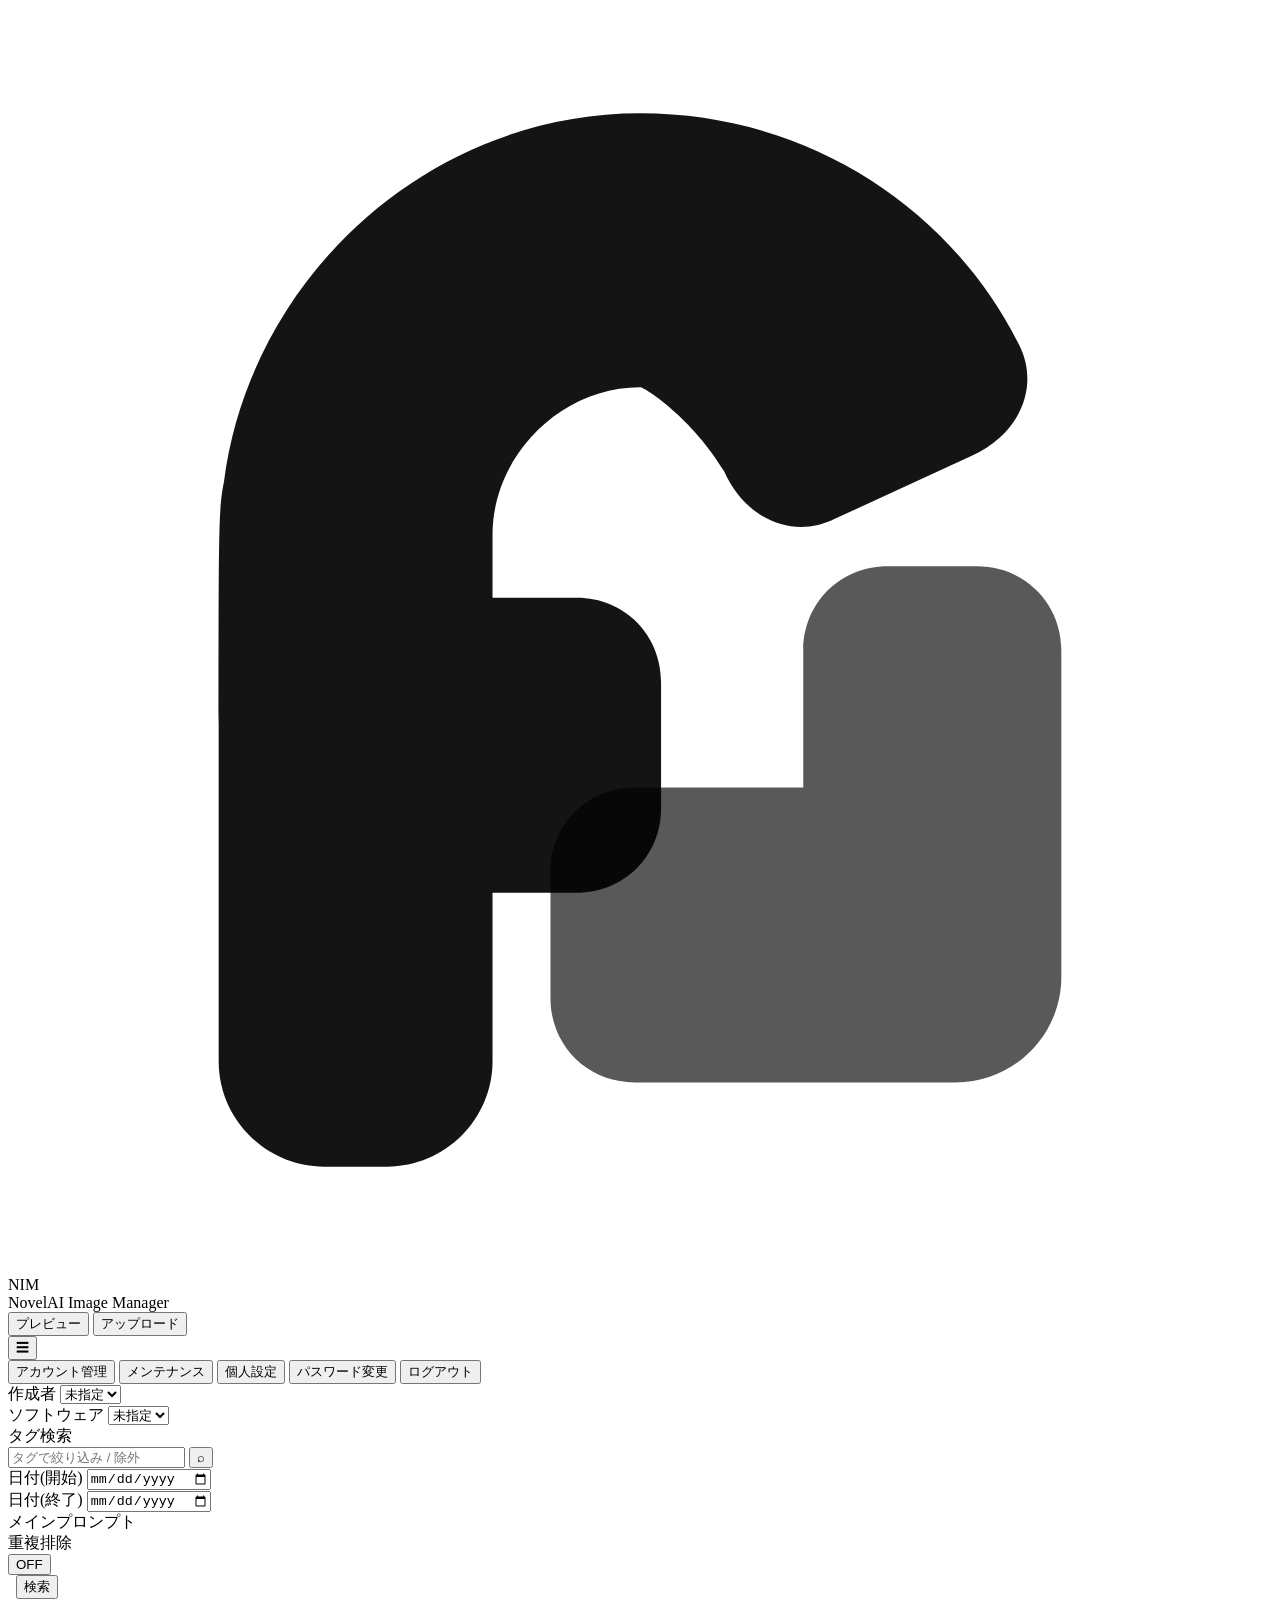
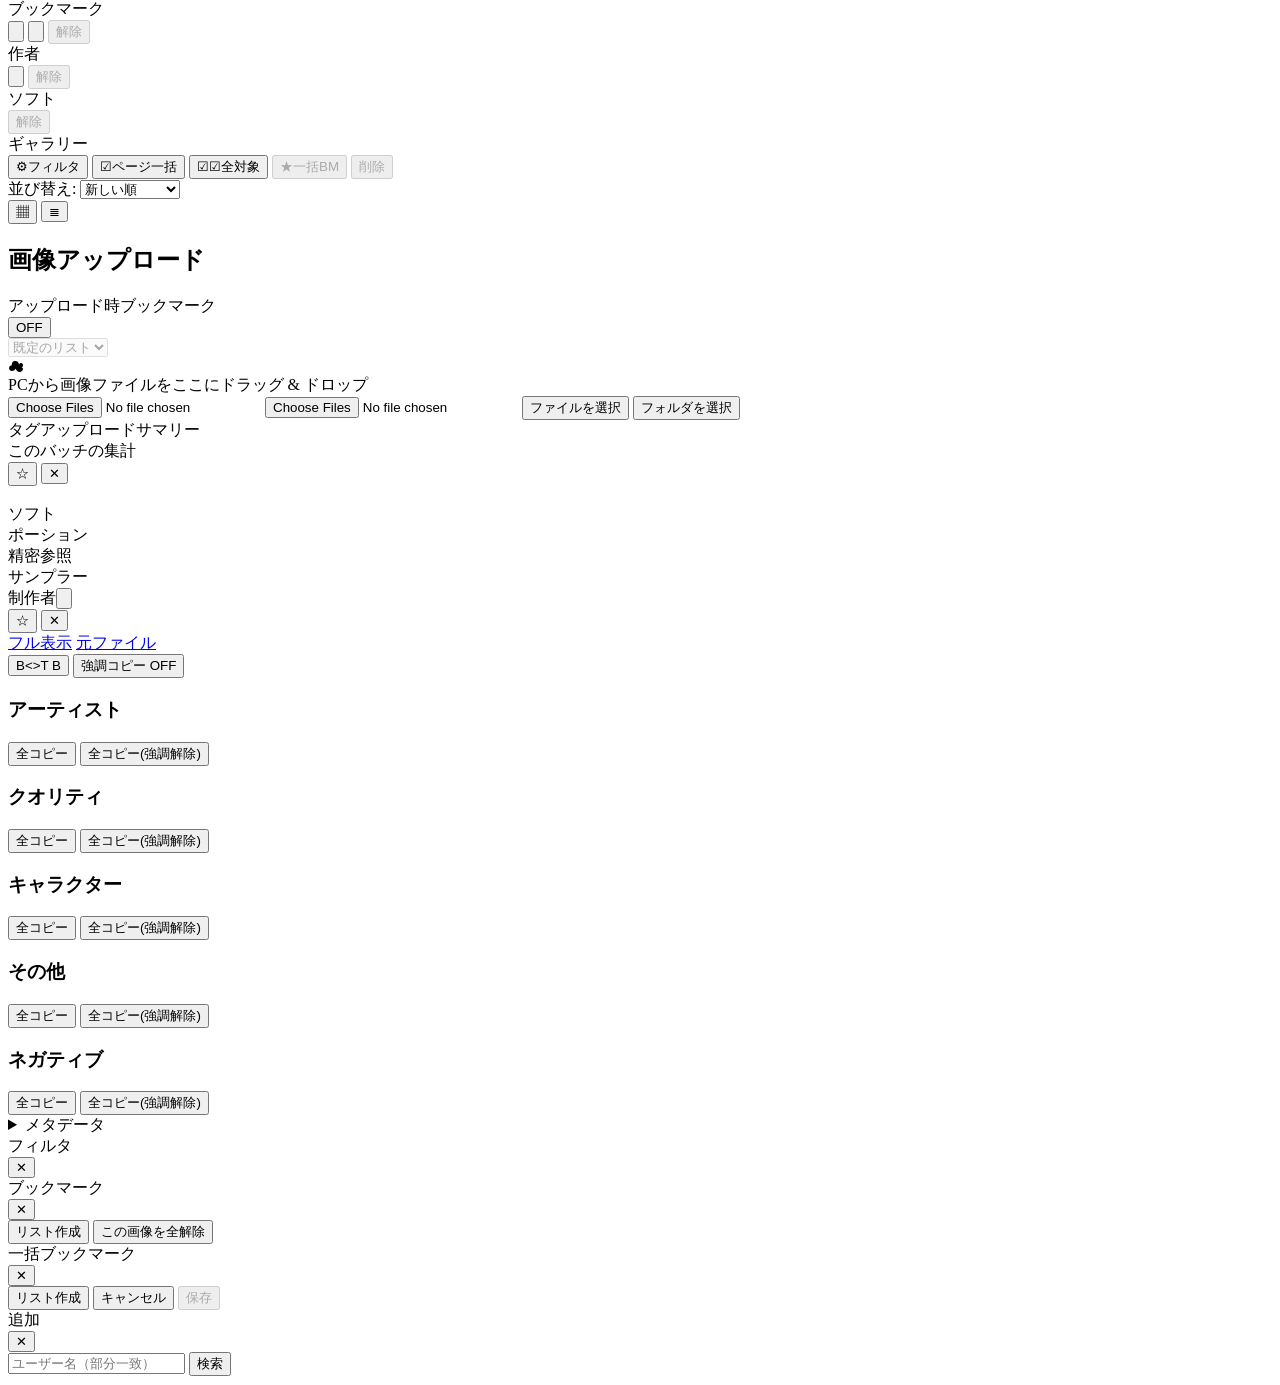
==== server/web/index.html @ e78db03d "タグの表示不具合修正" ====
<!doctype html>
<html lang="ja">
<head>
  <meta charset="utf-8" />
  <meta name="viewport" content="width=device-width,initial-scale=1" />
  <title>NIM</title>
  <link rel="stylesheet" href="/styles.css?v=63" />
</head>
<body>
  <div class="bg" aria-hidden="true"></div>
  <div class="grain" aria-hidden="true"></div>

  <div id="app" class="app">
    <header class="topbar">
      <div class="topbarInner">
        <div class="brand">
          <svg class="logo" viewBox="0 0 24 24" aria-hidden="true">
            <path d="M12 2c3.2 0 5.9 1.8 7.2 4.4.4.8 0 1.7-.9 2.1l-2.6 1.2c-.8.4-1.7 0-2.1-.9C13 7.8 12.1 7.2 12 7.2c-1.5 0-2.8 1.3-2.8 2.8v1.2h1.6c.9 0 1.6.7 1.6 1.6v2.4c0 .9-.7 1.6-1.6 1.6H9.2V20c0 1.1-.9 2-2 2H6c-1.1 0-2-.9-2-2v-6.4c0-3.8 0-4.1.1-4.6C4.6 5.1 8 2 12 2Z" fill="currentColor" opacity=".92"/>
            <path d="M20 12.2v6.2c0 1.1-.9 2-2 2h-6.1c-.9 0-1.6-.7-1.6-1.6v-2.4c0-.9.7-1.6 1.6-1.6h3.2v-2.6c0-.9.7-1.6 1.6-1.6h1.7c.9 0 1.6.7 1.6 1.6Z" fill="currentColor" opacity=".65"/>
          </svg>
          <div class="brandText">
            <div class="brandTitle">NIM</div>
            <div class="brandSub">NovelAI Image Manager</div>
          </div>
        </div>

        <nav class="menu" aria-label="main">
          <button id="navPreview" class="tab active"><span>プレビュー</span><i class="tabGlow"></i></button>
          <button id="navUpload" class="tab"><span>アップロード</span><i class="tabGlow"></i></button>
        </nav>

        <div class="right">
          <div class="userBox">
            <span id="meLabel" class="me"></span>
          </div>

          <button id="hamburger" class="iconBtn" title="メニュー" aria-label="メニュー">
            <span class="icon">☰</span>
          </button>

          <div id="userMenu" class="menuPopup hidden" role="menu" aria-label="ユーザーメニュー">
            <button id="menuAdmin" class="menuItem hidden" role="menuitem">アカウント管理</button>
            <button id="menuMaintenance" class="menuItem hidden" role="menuitem">メンテナンス</button>
            <button id="menuSettings" class="menuItem" role="menuitem">個人設定</button>
            <button id="menuPwLink" class="menuItem" role="menuitem">パスワード変更</button>
            <button id="menuLogout" class="menuItem" role="menuitem">ログアウト</button>
          </div>
        </div>
      </div>
    </header>

    <main class="main shell">

      <section id="viewPreview" class="panel">
        <div class="card toolCard">
          <div class="toolbar">
            <div class="toolItem">
              <label>作成者</label>
              <select id="filterCreator"><option value="">未指定</option></select>
            </div>

            <div class="toolItem">
              <label>ソフトウェア</label>
              <select id="filterSoftware"><option value="">未指定</option></select>
            </div>

            <div class="toolItem toolGrow">
              <label>タグ検索</label>
              <div class="searchInput">
	              		<div id="tagChips" class="chips inline" aria-label="タグ条件"></div>
	              		<input id="tagInput" placeholder="タグで絞り込み / 除外" />
                <button id="tagSearchBtn" class="iconBtn inInput" aria-label="タグ検索"><span class="icon">⌕</span></button>
                <div id="tagSuggest" class="suggest hidden"></div>
              </div>
            </div>

            <div class="toolItem">
              <label>日付(開始)</label>
              <input id="dateFrom" type="date" />
            </div>
            <div class="toolItem">
              <label>日付(終了)</label>
              <input id="dateTo" type="date" />
            </div>

            <div class="toolItem toolRight">
              <label>メインプロンプト<br/>重複排除</label>
              <div class="toggleRow">
                <button id="dedupToggle" class="toggle off">OFF</button>
              </div>
            </div>

            <div class="toolItem">
              <label>&nbsp;</label>
              <button id="searchBtn" class="primaryBtn">検索</button>
            </div>
          </div>
        </div>

        <div class="previewLayout">
          <aside class="card sidebar" aria-label="filters">
            <div class="sideSection sideSectionDate">
              <div id="calendar" class="calendarInline"></div>
            </div>

            <div class="sideSection sideSectionBookmark">
              <div class="sideHead">
                <div class="sideHeadTitle">ブックマーク</div>
                <div class="sideHeadActions">
                  <button id="bookmarkCreatorAddBtn" class="sideAddBtn" type="button" title="ブックマーク作者を登録" aria-label="ブックマーク作者を追加">
                    <svg class="sideActionIcon" viewBox="0 0 24 24" aria-hidden="true">
                      <path d="M9.2 11.4a3.7 3.7 0 1 0 0-7.4 3.7 3.7 0 0 0 0 7.4Z" fill="none" stroke="currentColor" stroke-width="1.8" stroke-linecap="round" stroke-linejoin="round"/>
                      <path d="M3.8 18.7c.7-2.8 3-4.6 5.4-4.6s4.7 1.8 5.4 4.6" fill="none" stroke="currentColor" stroke-width="1.8" stroke-linecap="round" stroke-linejoin="round"/>
                      <path d="M18.2 8.4v6.4M15 11.6h6.4" fill="none" stroke="currentColor" stroke-width="1.8" stroke-linecap="round"/>
                    </svg>
                  </button>
                  <button id="bookmarkListAddBtn" class="sideAddBtn" type="button" title="ブックマークリストを作成" aria-label="ブックマークリストを作成">
                    <svg class="sideActionIcon" viewBox="0 0 24 24" aria-hidden="true">
                      <path d="M5.2 5.2h9.1c1.2 0 2.1.9 2.1 2.1v9.5H7.3a2.1 2.1 0 0 0-2.1 2.1V6.3c0-.6.5-1.1 1.1-1.1Z" fill="none" stroke="currentColor" stroke-width="1.8" stroke-linejoin="round"/>
                      <path d="M7.4 16.8h10.1v2c0 .6-.5 1.1-1.1 1.1H7.3a2.1 2.1 0 0 1 0-4.2" fill="none" stroke="currentColor" stroke-width="1.8" stroke-linejoin="round"/>
                      <path d="M18.4 7.1v5.6M15.6 9.9h5.6" fill="none" stroke="currentColor" stroke-width="1.8" stroke-linecap="round"/>
                    </svg>
                  </button>
                  <button id="bookmarkClearBtn" class="sideClearBtn" type="button" disabled title="ブックマーク絞り込みを解除">解除</button>
                </div>
              </div>
              <div id="bookmarkList" class="sideList"></div>
            </div>

            <div class="sideSection sideSectionCreator">
              <div class="sideHead">
                <div class="sideHeadTitle">作者</div>
                <div class="sideHeadActions">
                  <button id="creatorAddBtn" class="sideAddBtn" type="button" title="作者を登録" aria-label="作者を追加">
                    <svg class="sideActionIcon" viewBox="0 0 24 24" aria-hidden="true">
                      <path d="M9.2 11.4a3.7 3.7 0 1 0 0-7.4 3.7 3.7 0 0 0 0 7.4Z" fill="none" stroke="currentColor" stroke-width="1.8" stroke-linecap="round" stroke-linejoin="round"/>
                      <path d="M3.8 18.7c.7-2.8 3-4.6 5.4-4.6s4.7 1.8 5.4 4.6" fill="none" stroke="currentColor" stroke-width="1.8" stroke-linecap="round" stroke-linejoin="round"/>
                      <path d="M18.2 8.4v6.4M15 11.6h6.4" fill="none" stroke="currentColor" stroke-width="1.8" stroke-linecap="round"/>
                    </svg>
                  </button>
                  <button id="creatorClearBtn" class="sideClearBtn" type="button" disabled title="作者絞り込みを解除">解除</button>
                </div>
              </div>
              <div id="creatorList" class="sideList"></div>
            </div>

            <div class="sideSection sideSectionSoftware">
              <div class="sideHead">
                <div class="sideHeadTitle">ソフト</div>
                <button id="softwareClearBtn" class="sideClearBtn" type="button" disabled title="ソフト絞り込みを解除">解除</button>
              </div>
              <div id="softwareList" class="sideList"></div>
            </div>
          </aside>

          <div class="galleryArea">
            <div class="galleryHeader">
              <div class="galleryTitle">
                <div id="galleryTitle">ギャラリー</div>
                <div id="galleryHint" class="small"></div>
              </div>
              <div class="galleryActions">
	                <button id="mobileFilterBtn" class="iconBtn mobileOnly" aria-label="フィルタ" title="フィルタ"><span class="icon">⚙</span><span class="label">フィルタ</span></button>
                <button id="pageSelectBtn" class="iconBtn desktopOnly" aria-label="ページ一括☑" title="ページ一括☑"><span class="icon">☑</span><span class="label">ページ一括</span></button>
                <button id="allSelectBtn" class="iconBtn" aria-label="全対象☑" title="全対象☑"><span class="icon">☑☑</span><span class="label">全対象</span></button>
                <button id="bulkBookmarkBtn" class="iconBtn" aria-label="一括ブックマーク" title="一括ブックマーク" disabled><span class="icon">★</span><span class="label">一括BM</span></button>
                <button id="bulkDeleteBtn" class="dangerBtn" disabled>削除</button>
                <div id="bulkStatus" class="small bulkStatus"></div>
                <div class="sortRow">
                  <span class="small">並び替え:</span>
                  <select id="sortBy" class="miniSelect">
                    <option value="newest">新しい順</option>
                    <option value="oldest">古い順</option>
                    <option value="favorite">ブックマーク</option>
                  </select>
                </div>
<div class="viewBtns">
                  <button class="iconBtn active" id="viewGrid" aria-label="グリッド"><span class="icon">▦</span></button>
                  <button class="iconBtn" id="viewList" aria-label="リスト"><span class="icon">≣</span></button>
                </div>
              </div>
            </div>

            <div class="gridWrap">
              <div id="grid" class="grid"></div>
              <div id="scrollSentinel" class="scrollSentinel"></div>
              <div id="pager" class="pager"></div>
            </div>
          </div>
        </div>
      </section>

      <section id="viewUpload" class="panel hidden">
        <div class="card">
          <div class="uploadPanelHead">
            <div class="uploadPanelTitle">
              <h2>画像アップロード</h2>
            </div>
            <div class="uploadHeaderTools">
              <div class="uploadBookmarkInline" aria-label="アップロード時ブックマーク設定">
                <div class="uploadBookmarkInlineRow">
                  <div class="uploadBookmarkInlineHead">アップロード時ブックマーク</div>
                  <button id="uploadBookmarkToggle" class="toggle off uploadBookmarkInlineToggle" type="button" title="アップロード完了時にブックマークへ追加">OFF</button>
                </div>
                <div class="uploadBookmarkInlineBody">
                  <select id="uploadBookmarkList" class="miniSelect uploadBookmarkInlineSelect hidden" aria-label="アップロード時ブックマークの登録先" disabled>
                    <option value="">既定のリスト</option>
                  </select>
                </div>
              </div>
            </div>
          </div>

          <div class="uploadLayout">
            <div class="uploadMain">
              <div id="dropZone" class="dropZone">
                <div class="dzIcon">☁</div>
                <div class="dzText">PCから画像ファイルをここにドラッグ &amp; ドロップ</div>
                <div class="row" style="justify-content:center">
                  <input id="fileInput" class="fileInput" type="file" accept="image/png,image/webp,image/jpeg,image/avif,.zip,application/zip" multiple />
                  <input id="folderInput" class="fileInput" type="file" accept="image/png,image/webp,image/jpeg,image/avif" webkitdirectory directory multiple />
                  <button id="startUploadBtn" class="primaryBtn">ファイルを選択</button>
                  <button id="startFolderBtn" class="ghostBtn">フォルダを選択</button>
                </div>
              </div>

              <div class="uploadFoot">
                <div class="uploadProgressRow">
                  <div id="uploadProgressText" class="progress"></div>
                  <div class="progressBar"><div id="uploadProgressBar" class="progressFill"></div></div>
                </div>
                <div id="uploadZipJob" class="uploadZipJob hidden"></div>
              </div>
              <div class="uploadListWrap">
                <div id="uploadList" class="uploadList"></div>
              </div>
            </div>

            <aside class="uploadSide">
              <div class="sideHead uploadSummaryHead">
                <div class="sideHeadTitle">タグアップロードサマリー</div>
                <div class="small">このバッチの集計</div>
              </div>
              <div id="uploadSummary" class="uploadSummary"></div>
            </aside>
          </div>
        </div>
      </section>

    </main>

    <div id="overlay" class="overlay" aria-hidden="true">
      <div class="overlayBg" id="overlayBg"></div>
      <div id="overlayFixedBtns" class="overlayFixedBtns hidden" aria-hidden="true">
        <button id="favDetailBtnFixed" class="iconBtn" aria-label="ブックマーク" title="ブックマーク"><span class="icon">☆</span></button>
        <button id="closeOverlayFixed" class="iconBtn" aria-label="閉じる"><span class="icon">✕</span></button>
      </div>
      <div class="overlayPanel">
        <div class="overlayImage" id="overlayImageBox">
          <div id="overlayThumb" class="overlayThumb" aria-hidden="true"></div>
          <img id="overlayImg" />
          <div id="overlayImgLoading" class="overlayImgLoading hidden" aria-hidden="true">
            <div class="overlaySpinner"></div>
            <div class="overlayShimmer"></div>
          </div>
          <div id="imgOverlayInfo" class="imgOverlayInfo hidden">
            <div id="ioTitle" class="ioTitle"></div>
            <div id="ioSub" class="ioSub"></div>
            <div id="ioMeta" class="ioMeta"></div>
          </div>
        </div>

        <aside class="slide" id="slide">
          <div class="slideHead">
            <div class="slideHeadMain">
              <div id="dTitle" class="dTitle"></div>
              <div id="dSub" class="dSub"></div>
              <div id="dMeta" class="dMeta"></div>
              <div class="dMiniLines">
                <div class="dMiniLine"><span class="k">ソフト</span><span id="dSoft" class="v"></span></div>
                <div class="dMiniLine"><span class="k">ポーション</span><span id="dPotionUsage" class="v"></span></div>
                <div class="dMiniLine"><span class="k">精密参照</span><span id="dPreciseReferenceUsage" class="v"></span></div>
                <div class="dMiniLine"><span class="k">サンプラー</span><span id="dSampler" class="v"></span></div>
                <div class="dMiniLine"><span class="k">制作者</span><span id="dCreator" class="v"></span><button id="addCreatorFromDetailBtn" class="miniIconBtn" type="button" title="作者一覧へ登録" aria-label="作者一覧へ登録"><svg class="icoPlus" viewBox="0 0 24 24" aria-hidden="true"><path d="M12 5v14M5 12h14" stroke="currentColor" stroke-width="2" stroke-linecap="round"/></svg></button></div>
              </div>
            </div>
            <div class="row slideHeadActions" style="gap:6px">
              <button id="favDetailBtn" class="iconBtn" aria-label="ブックマーク" title="ブックマーク"><span class="icon">☆</span></button>
              <button id="closeOverlay" class="iconBtn" aria-label="閉じる"><span class="icon">✕</span></button>
            </div>
          </div>

          <div class="actions">
            <div class="actionPrimaryRow">
              <a id="viewFull" class="pill" href="#" target="_blank" rel="noopener">フル表示</a>
              <a id="dlFile" class="pill" href="#" download>元ファイル</a>
            </div>
            <div class="actionToggleRow">
              <button id="detailTagViewToggle" class="compactTrackToggle" type="button" aria-label="表示形式切替" aria-pressed="false">
                <span class="compactTrackToggleText">
                  <span class="compactTrackToggleLabel">B&lt;&gt;T</span>
                  <span id="detailTagViewToggleValue" class="compactTrackToggleValue">B</span>
                </span>
                <span class="compactTrack" aria-hidden="true"></span>
              </button>
              <button id="detailEmphasisToggle" class="compactTrackToggle" type="button" aria-label="強調コピー切替" aria-pressed="false">
                <span class="compactTrackToggleText">
                  <span class="compactTrackToggleLabel">強調コピー</span>
                  <span id="detailEmphasisToggleValue" class="compactTrackToggleValue">OFF</span>
                </span>
                <span class="compactTrack" aria-hidden="true"></span>
              </button>
            </div>
          </div>


          <div class="section">
            <div class="secHead">
              <h3>アーティスト</h3>
              <div class="secBtns">
                <button class="mini" title="括弧/数値強調を保持したままコピーします" data-copyall="artist_keep">全コピー</button>
                <button class="mini" title="括弧/数値強調を外してコピーします" data-copyall="artist_plain">全コピー(強調解除)</button>
              </div>
            </div>
            <div id="secArtist" class="tagBox"></div>
          </div>

          <div class="section">
            <div class="secHead">
              <h3>クオリティ</h3>
              <div class="secBtns">
                <button class="mini" title="括弧/数値強調を保持したままコピーします" data-copyall="quality_keep">全コピー</button>
                <button class="mini" title="括弧/数値強調を外してコピーします" data-copyall="quality_plain">全コピー(強調解除)</button>
              </div>
            </div>
            <div id="secQuality" class="tagBox"></div>
          </div>

          <div class="section">
            <div class="secHead">
              <h3>キャラクター</h3>
              <div class="secBtns">
                <button class="mini" title="括弧/数値強調を保持したままコピーします" data-copyall="character_keep">全コピー</button>
                <button class="mini" title="括弧/数値強調を外してコピーします" data-copyall="character_plain">全コピー(強調解除)</button>
              </div>
            </div>
            <div id="secCharacter" class="tagBox"></div>
          </div>

          <div class="section">
            <div class="secHead">
              <h3>その他</h3>
              <div class="secBtns">
                <button class="mini" title="括弧/数値強調を保持したままコピーします" data-copyall="other_keep">全コピー</button>
                <button class="mini" title="括弧/数値強調を外してコピーします" data-copyall="other_plain">全コピー(強調解除)</button>
              </div>
            </div>
            <div id="secOther" class="tagBox"></div>
          </div>

          <div class="section">
            <div class="secHead">
              <h3>ネガティブ</h3>
              <div class="secBtns">
                <button class="mini" title="括弧/数値強調を保持したままコピーします" data-copyall="negative_keep">全コピー</button>
                <button class="mini" title="括弧/数値強調を外してコピーします" data-copyall="negative_plain">全コピー(強調解除)</button>
              </div>
            </div>
            <div id="secNegative" class="tagBox"></div>
          </div>

          <div id="promptSections"></div>

          <details class="meta">
            <summary>メタデータ</summary>
            <pre id="metaPre"></pre>
          </details>
        </aside>
      </div>
    </div>
  </div>

  <script type="module" src="/app.js?v=20260321_02"></script>

  <div id="filterOverlay" class="filterOverlay hidden" aria-hidden="true">
    <div id="filterOverlayBg" class="filterOverlayBg"></div>
    <div class="filterOverlayPanel" role="dialog" aria-label="フィルタ">
      <div class="filterOverlayHead">
        <div class="filterOverlayTitle">フィルタ</div>
        <button id="filterOverlayClose" class="iconBtn" aria-label="閉じる"><span class="icon">✕</span></button>
      </div>
      <div id="filterOverlayBody" class="filterOverlayBody"></div>
    </div>
  </div>


  <div id="bmOverlay" class="bmOverlay hidden" aria-hidden="true">
    <div id="bmOverlayBg" class="bmOverlayBg"></div>
    <div class="bmOverlayPanel" role="dialog" aria-label="ブックマーク">
      <div class="bmOverlayHead">
        <div class="bmOverlayTitle">ブックマーク</div>
        <button id="bmOverlayClose" class="iconBtn" aria-label="閉じる"><span class="icon">✕</span></button>
      </div>
      <div class="bmOverlayBody">
        <div class="bmOverlayHint small" id="bmOverlayHint"></div>
        <div id="bmOverlayLists" class="bmOverlayLists"></div>
        <div class="bmOverlayFoot">
          <div class="bmOverlayBtns">
            <button id="bmCreateListBtn" class="ghostBtn">リスト作成</button>
            <button id="bmClearThisBtn" class="dangerBtn">この画像を全解除</button>
          </div>
          <div id="bmOverlayStatus" class="small"></div>
        </div>
      </div>
    </div>
  </div>

  <div id="bulkBmOverlay" class="bmOverlay hidden" aria-hidden="true">
    <div id="bulkBmOverlayBg" class="bmOverlayBg"></div>
    <div class="bmOverlayPanel" role="dialog" aria-label="一括ブックマーク">
      <div class="bmOverlayHead">
        <div class="bmOverlayTitle">一括ブックマーク</div>
        <button id="bulkBmOverlayClose" class="iconBtn" aria-label="閉じる"><span class="icon">✕</span></button>
      </div>
      <div class="bmOverlayBody">
        <div class="bmOverlayHint small" id="bulkBmOverlayHint"></div>
        <div id="bulkBmOverlayLists" class="bmOverlayLists"></div>
        <div class="bmOverlayFoot">
          <div class="bmOverlayBtns">
            <button id="bulkBmCreateListBtn" class="ghostBtn">リスト作成</button>
            <button id="bulkBmCancelBtn" class="ghostBtn">キャンセル</button>
            <button id="bulkBmSaveBtn" class="primaryBtn" disabled>保存</button>
          </div>
          <div id="bulkBmOverlayStatus" class="small"></div>
        </div>
      </div>
    </div>
  </div>


  <div id="userPickModal" class="userPickModal hidden" aria-hidden="true" data-kind="creators">
    <div id="userPickBg" class="userPickBg"></div>
    <div class="userPickPanel" role="dialog" aria-label="ユーザー選択">
      <div class="userPickHead">
        <div class="userPickHeadText">
          <div id="userPickTitle" class="userPickTitle">追加</div>
          <div id="userPickSub" class="userPickSub small"></div>
        </div>
        <button id="userPickClose" class="iconBtn" aria-label="閉じる"><span class="icon">✕</span></button>
      </div>
      <div class="userPickBody">
        <div class="userPickSearchRow">
          <input id="userPickQuery" class="userPickInput" placeholder="ユーザー名（部分一致）" />
          <button id="userPickSearchBtn" class="ghostBtn" type="button">検索</button>
        </div>
        <div id="userPickHint" class="small" style="margin-top:10px"></div>
        <div id="userPickList" class="userPickList"></div>
      </div>
    </div>
  </div>

</body>
</html>
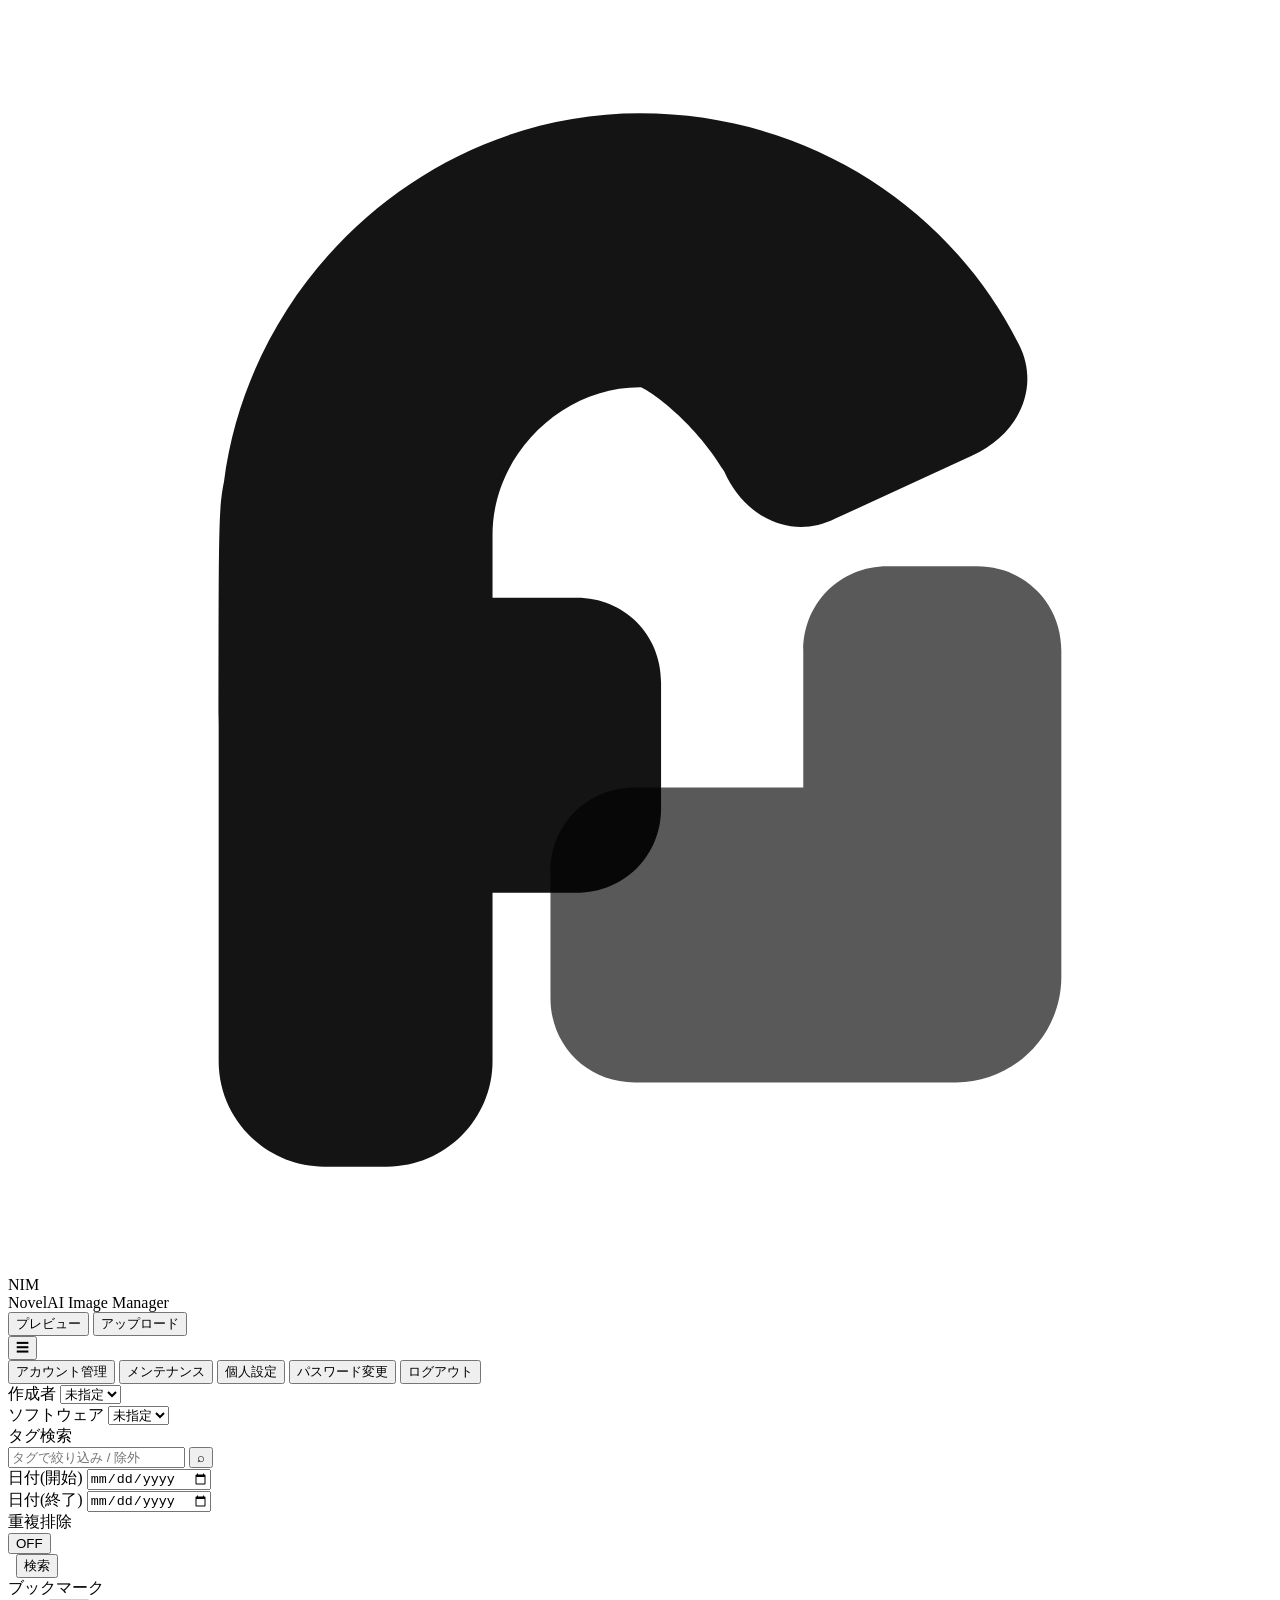
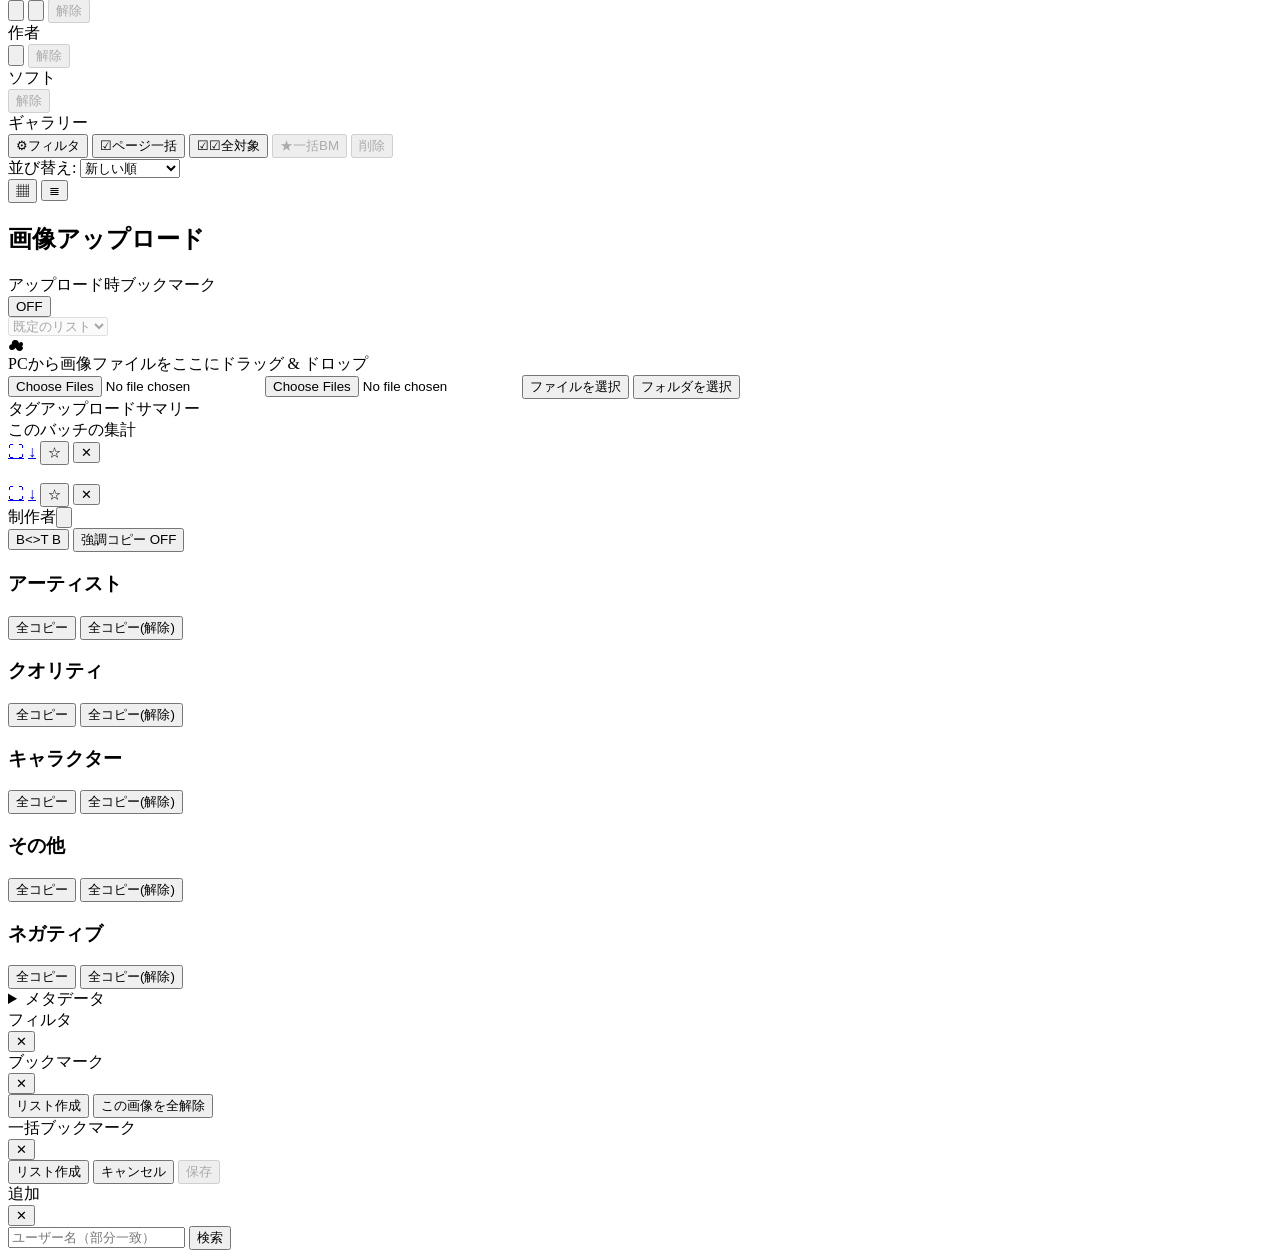
==== commit 0bfddca3: "表示の調整。解析時とDBの登録情報および取得方法の調整" ====
--- a/server/web/index.html
+++ b/server/web/index.html
@@ -4,7 +4,7 @@
   <meta charset="utf-8" />
   <meta name="viewport" content="width=device-width,initial-scale=1" />
   <title>NIM</title>
-  <link rel="stylesheet" href="/styles.css?v=63" />
+  <link rel="stylesheet" href="/styles.css?v=64" />
 </head>
 <body>
   <div class="bg" aria-hidden="true"></div>
@@ -84,7 +84,7 @@
             </div>
 
             <div class="toolItem toolRight">
-              <label>メインプロンプト<br/>重複排除</label>
+              <label>重複排除</label>
               <div class="toggleRow">
                 <button id="dedupToggle" class="toggle off">OFF</button>
               </div>
@@ -251,12 +251,14 @@
 
     <div id="overlay" class="overlay" aria-hidden="true">
       <div class="overlayBg" id="overlayBg"></div>
-      <div id="overlayFixedBtns" class="overlayFixedBtns hidden" aria-hidden="true">
-        <button id="favDetailBtnFixed" class="iconBtn" aria-label="ブックマーク" title="ブックマーク"><span class="icon">☆</span></button>
-        <button id="closeOverlayFixed" class="iconBtn" aria-label="閉じる"><span class="icon">✕</span></button>
-      </div>
       <div class="overlayPanel">
         <div class="overlayImage" id="overlayImageBox">
+          <div id="overlayFixedBtns" class="overlayFixedBtns hidden" aria-hidden="true">
+            <a id="viewFull" class="iconBtn overlayActionBtn" href="#" target="_blank" rel="noopener" aria-label="全画面表示" title="全画面表示"><span class="icon">⛶</span></a>
+            <a id="dlFile" class="iconBtn overlayActionBtn" href="#" download aria-label="ダウンロード" title="ダウンロード"><span class="icon">↓</span></a>
+            <button id="favDetailBtnFixed" class="iconBtn" aria-label="ブックマーク" title="ブックマーク"><span class="icon">☆</span></button>
+            <button id="closeOverlayFixed" class="iconBtn" aria-label="閉じる" title="閉じる"><span class="icon">✕</span></button>
+          </div>
           <div id="overlayThumb" class="overlayThumb" aria-hidden="true"></div>
           <img id="overlayImg" />
           <div id="overlayImgLoading" class="overlayImgLoading hidden" aria-hidden="true">
@@ -267,34 +269,32 @@
             <div id="ioTitle" class="ioTitle"></div>
             <div id="ioSub" class="ioSub"></div>
             <div id="ioMeta" class="ioMeta"></div>
+            <div id="ioUsage" class="ioUsage"></div>
           </div>
         </div>
 
         <aside class="slide" id="slide">
           <div class="slideHead">
-            <div class="slideHeadMain">
+            <div class="slideHeadTop">
               <div id="dTitle" class="dTitle"></div>
+              <div class="slideHeadActions desktopDetailActions" aria-label="詳細アクション">
+                <a id="viewFullDesktop" class="iconBtn overlayActionBtn" href="#" target="_blank" rel="noopener" aria-label="全画面表示" title="全画面表示"><span class="icon">⛶</span></a>
+                <a id="dlFileDesktop" class="iconBtn overlayActionBtn" href="#" download aria-label="ダウンロード" title="ダウンロード"><span class="icon">↓</span></a>
+                <button id="favDetailBtn" class="iconBtn" aria-label="ブックマーク" title="ブックマーク"><span class="icon">☆</span></button>
+                <button id="closeOverlay" class="iconBtn" aria-label="閉じる" title="閉じる"><span class="icon">✕</span></button>
+              </div>
+            </div>
+            <div class="slideHeadMeta">
               <div id="dSub" class="dSub"></div>
               <div id="dMeta" class="dMeta"></div>
-              <div class="dMiniLines">
-                <div class="dMiniLine"><span class="k">ソフト</span><span id="dSoft" class="v"></span></div>
-                <div class="dMiniLine"><span class="k">ポーション</span><span id="dPotionUsage" class="v"></span></div>
-                <div class="dMiniLine"><span class="k">精密参照</span><span id="dPreciseReferenceUsage" class="v"></span></div>
-                <div class="dMiniLine"><span class="k">サンプラー</span><span id="dSampler" class="v"></span></div>
-                <div class="dMiniLine"><span class="k">制作者</span><span id="dCreator" class="v"></span><button id="addCreatorFromDetailBtn" class="miniIconBtn" type="button" title="作者一覧へ登録" aria-label="作者一覧へ登録"><svg class="icoPlus" viewBox="0 0 24 24" aria-hidden="true"><path d="M12 5v14M5 12h14" stroke="currentColor" stroke-width="2" stroke-linecap="round"/></svg></button></div>
-              </div>
-            </div>
-            <div class="row slideHeadActions" style="gap:6px">
-              <button id="favDetailBtn" class="iconBtn" aria-label="ブックマーク" title="ブックマーク"><span class="icon">☆</span></button>
-              <button id="closeOverlay" class="iconBtn" aria-label="閉じる"><span class="icon">✕</span></button>
+              <div class="dMiniLines dMiniLinesCompact">
+                <div class="dMiniLine dMiniSummaryLine"><span id="dCompactMeta" class="v"></span></div>
+                <div class="dMiniLine dCreatorLine"><span class="k">制作者</span><span id="dCreator" class="v"></span><button id="addCreatorFromDetailBtn" class="miniIconBtn" type="button" title="作者一覧へ登録" aria-label="作者一覧へ登録"><svg class="icoPlus" viewBox="0 0 24 24" aria-hidden="true"><path d="M12 5v14M5 12h14" stroke="currentColor" stroke-width="2" stroke-linecap="round"/></svg></button></div>
+              </div>
             </div>
           </div>
 
           <div class="actions">
-            <div class="actionPrimaryRow">
-              <a id="viewFull" class="pill" href="#" target="_blank" rel="noopener">フル表示</a>
-              <a id="dlFile" class="pill" href="#" download>元ファイル</a>
-            </div>
             <div class="actionToggleRow">
               <button id="detailTagViewToggle" class="compactTrackToggle" type="button" aria-label="表示形式切替" aria-pressed="false">
                 <span class="compactTrackToggleText">
@@ -314,56 +314,56 @@
           </div>
 
 
-          <div class="section">
+          <div class="section detailTagSection">
             <div class="secHead">
               <h3>アーティスト</h3>
               <div class="secBtns">
                 <button class="mini" title="括弧/数値強調を保持したままコピーします" data-copyall="artist_keep">全コピー</button>
-                <button class="mini" title="括弧/数値強調を外してコピーします" data-copyall="artist_plain">全コピー(強調解除)</button>
+                <button class="mini" title="括弧/数値強調を外してコピーします" data-copyall="artist_plain">全コピー(解除)</button>
               </div>
             </div>
             <div id="secArtist" class="tagBox"></div>
           </div>
 
-          <div class="section">
+          <div class="section detailTagSection">
             <div class="secHead">
               <h3>クオリティ</h3>
               <div class="secBtns">
                 <button class="mini" title="括弧/数値強調を保持したままコピーします" data-copyall="quality_keep">全コピー</button>
-                <button class="mini" title="括弧/数値強調を外してコピーします" data-copyall="quality_plain">全コピー(強調解除)</button>
+                <button class="mini" title="括弧/数値強調を外してコピーします" data-copyall="quality_plain">全コピー(解除)</button>
               </div>
             </div>
             <div id="secQuality" class="tagBox"></div>
           </div>
 
-          <div class="section">
+          <div class="section detailTagSection">
             <div class="secHead">
               <h3>キャラクター</h3>
               <div class="secBtns">
                 <button class="mini" title="括弧/数値強調を保持したままコピーします" data-copyall="character_keep">全コピー</button>
-                <button class="mini" title="括弧/数値強調を外してコピーします" data-copyall="character_plain">全コピー(強調解除)</button>
+                <button class="mini" title="括弧/数値強調を外してコピーします" data-copyall="character_plain">全コピー(解除)</button>
               </div>
             </div>
             <div id="secCharacter" class="tagBox"></div>
           </div>
 
-          <div class="section">
+          <div class="section detailTagSection">
             <div class="secHead">
               <h3>その他</h3>
               <div class="secBtns">
                 <button class="mini" title="括弧/数値強調を保持したままコピーします" data-copyall="other_keep">全コピー</button>
-                <button class="mini" title="括弧/数値強調を外してコピーします" data-copyall="other_plain">全コピー(強調解除)</button>
+                <button class="mini" title="括弧/数値強調を外してコピーします" data-copyall="other_plain">全コピー(解除)</button>
               </div>
             </div>
             <div id="secOther" class="tagBox"></div>
           </div>
 
-          <div class="section">
+          <div class="section detailTagSection">
             <div class="secHead">
               <h3>ネガティブ</h3>
               <div class="secBtns">
                 <button class="mini" title="括弧/数値強調を保持したままコピーします" data-copyall="negative_keep">全コピー</button>
-                <button class="mini" title="括弧/数値強調を外してコピーします" data-copyall="negative_plain">全コピー(強調解除)</button>
+                <button class="mini" title="括弧/数値強調を外してコピーします" data-copyall="negative_plain">全コピー(解除)</button>
               </div>
             </div>
             <div id="secNegative" class="tagBox"></div>
@@ -380,7 +380,7 @@
     </div>
   </div>
 
-  <script type="module" src="/app.js?v=20260321_02"></script>
+  <script type="module" src="/app.js?v=20260323_04"></script>
 
   <div id="filterOverlay" class="filterOverlay hidden" aria-hidden="true">
     <div id="filterOverlayBg" class="filterOverlayBg"></div>
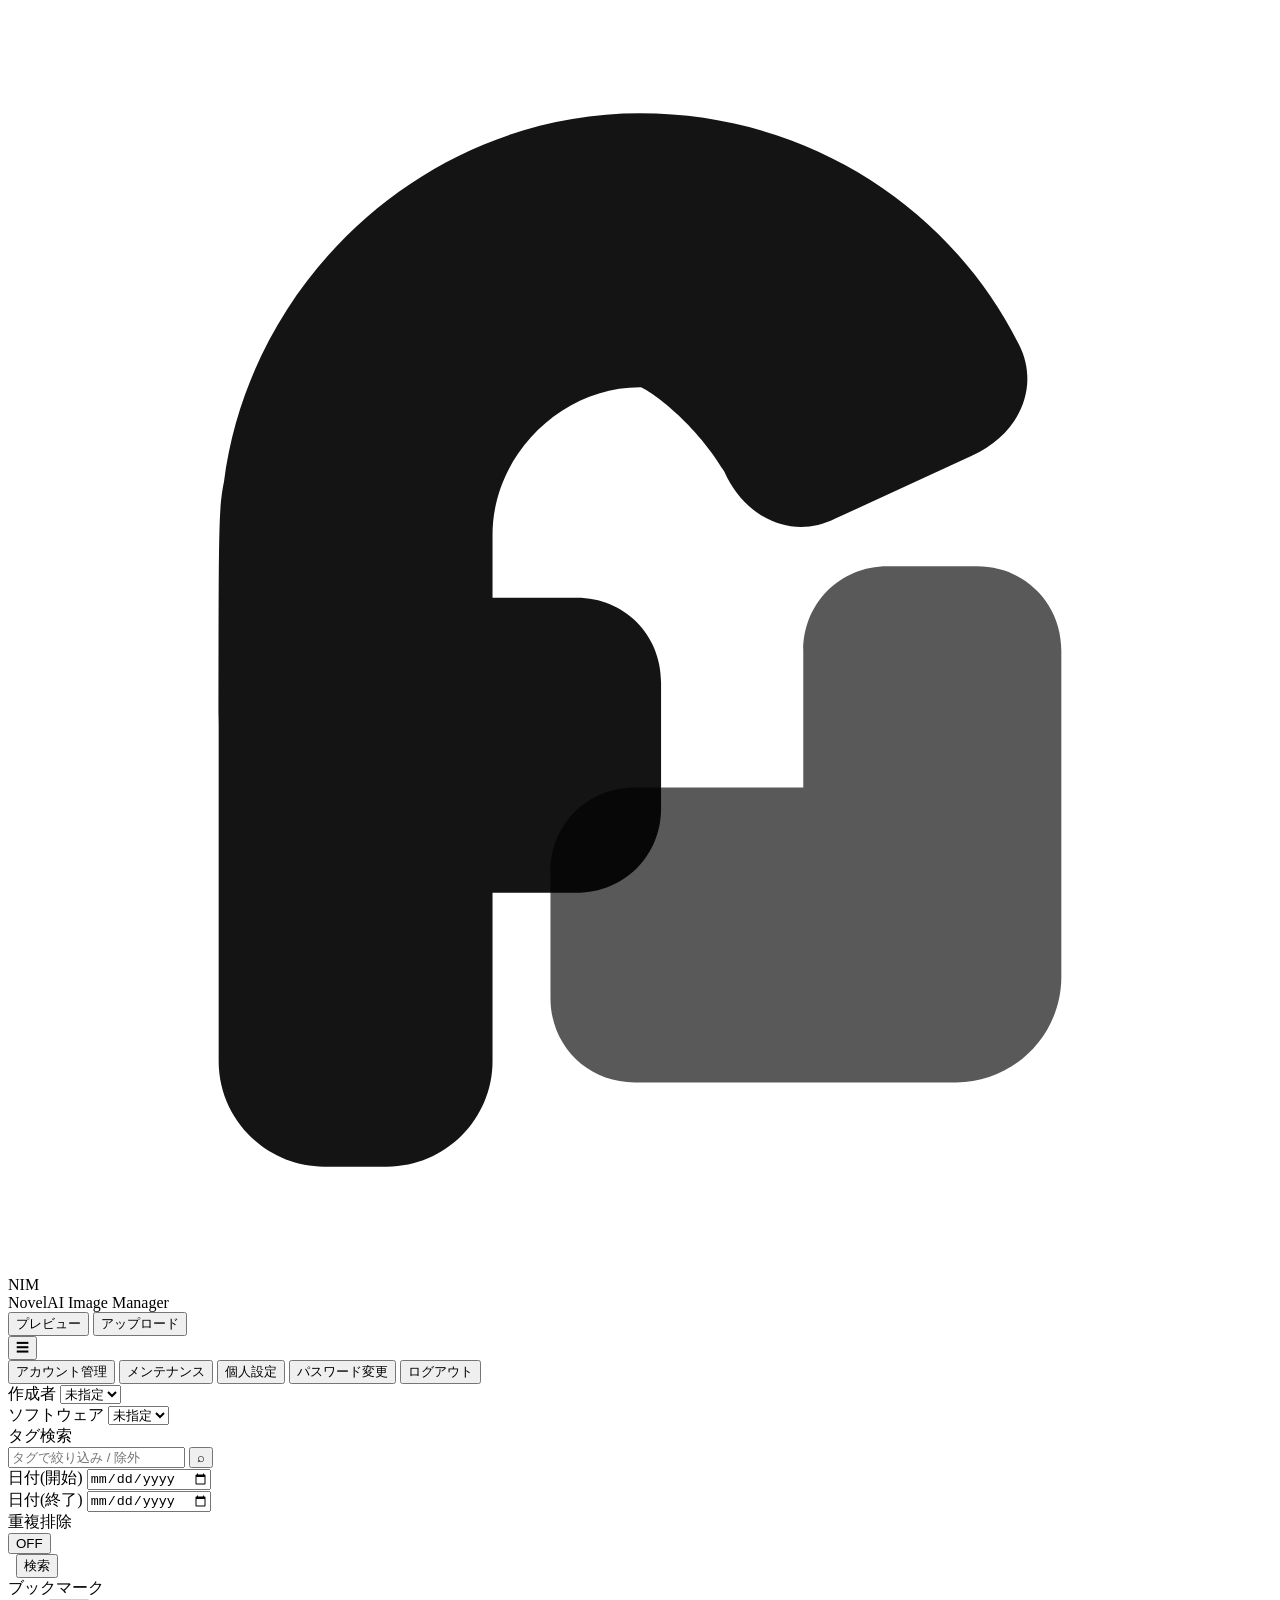
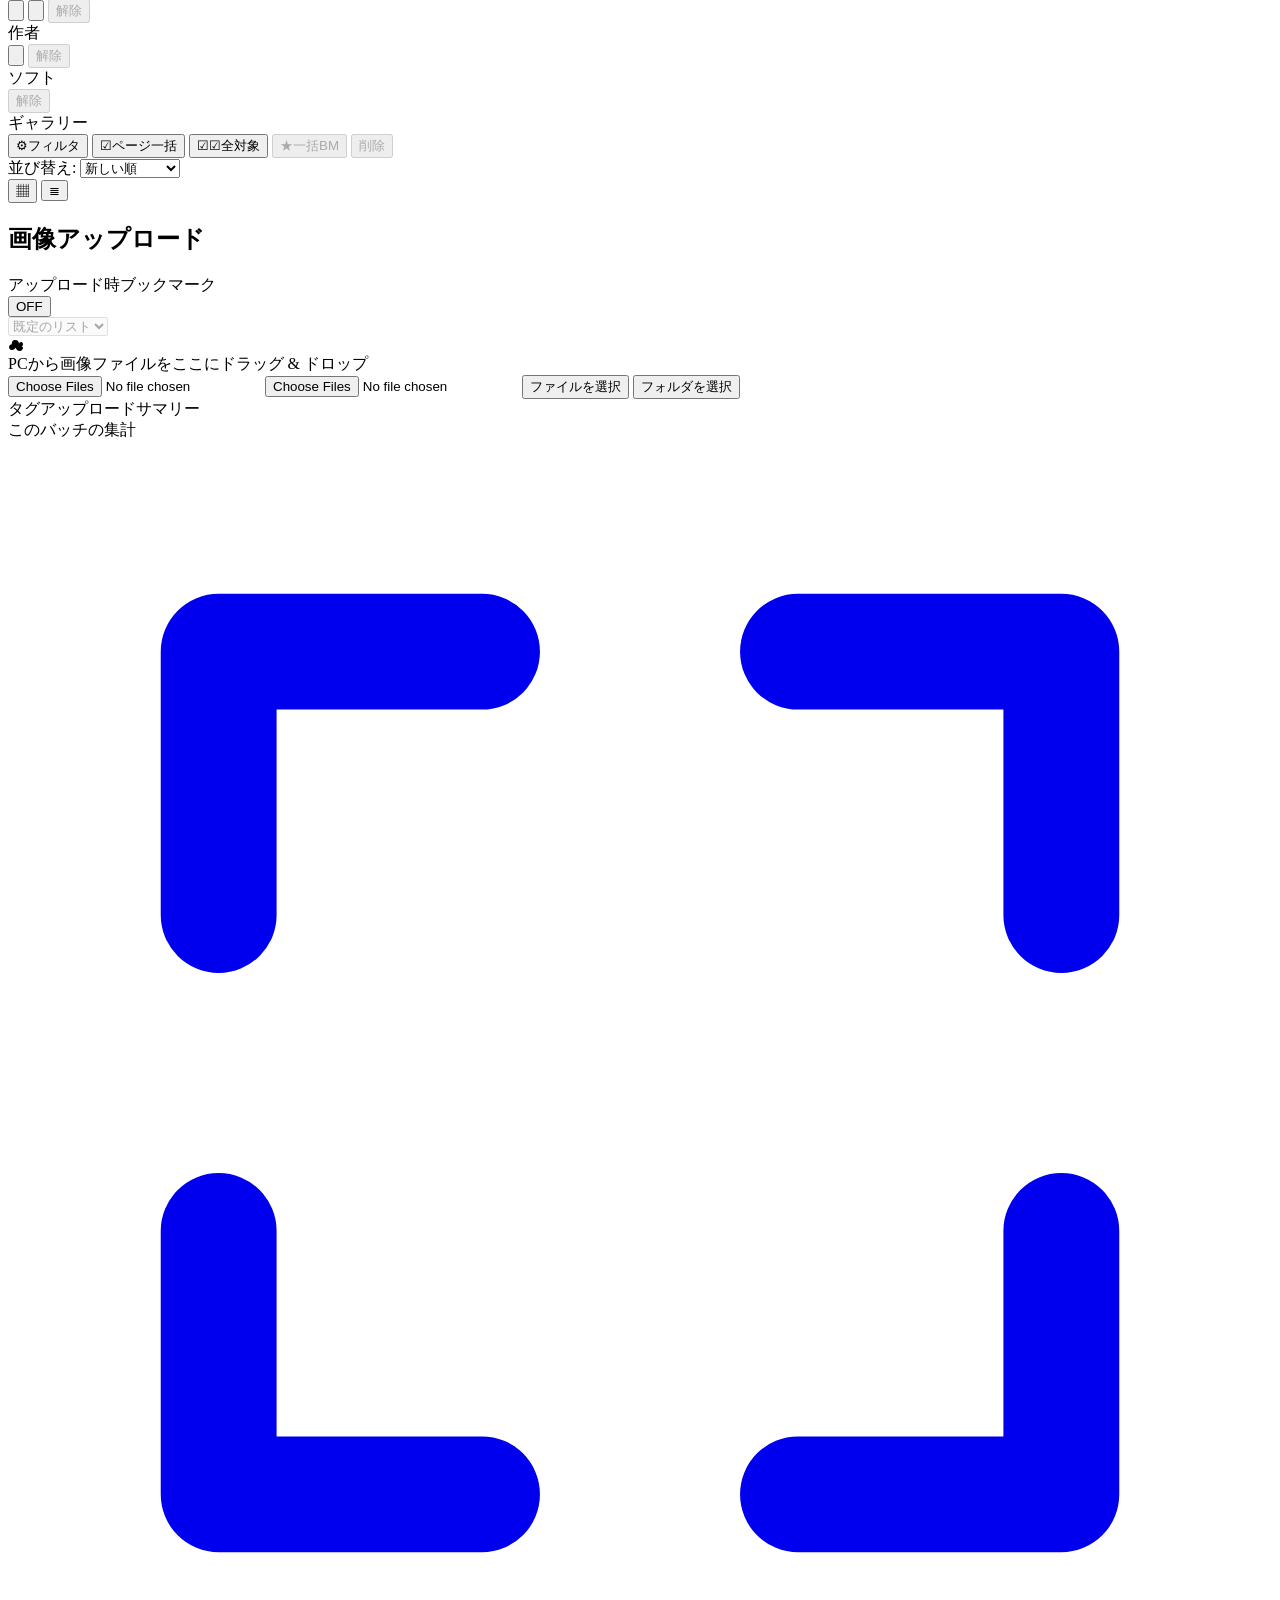
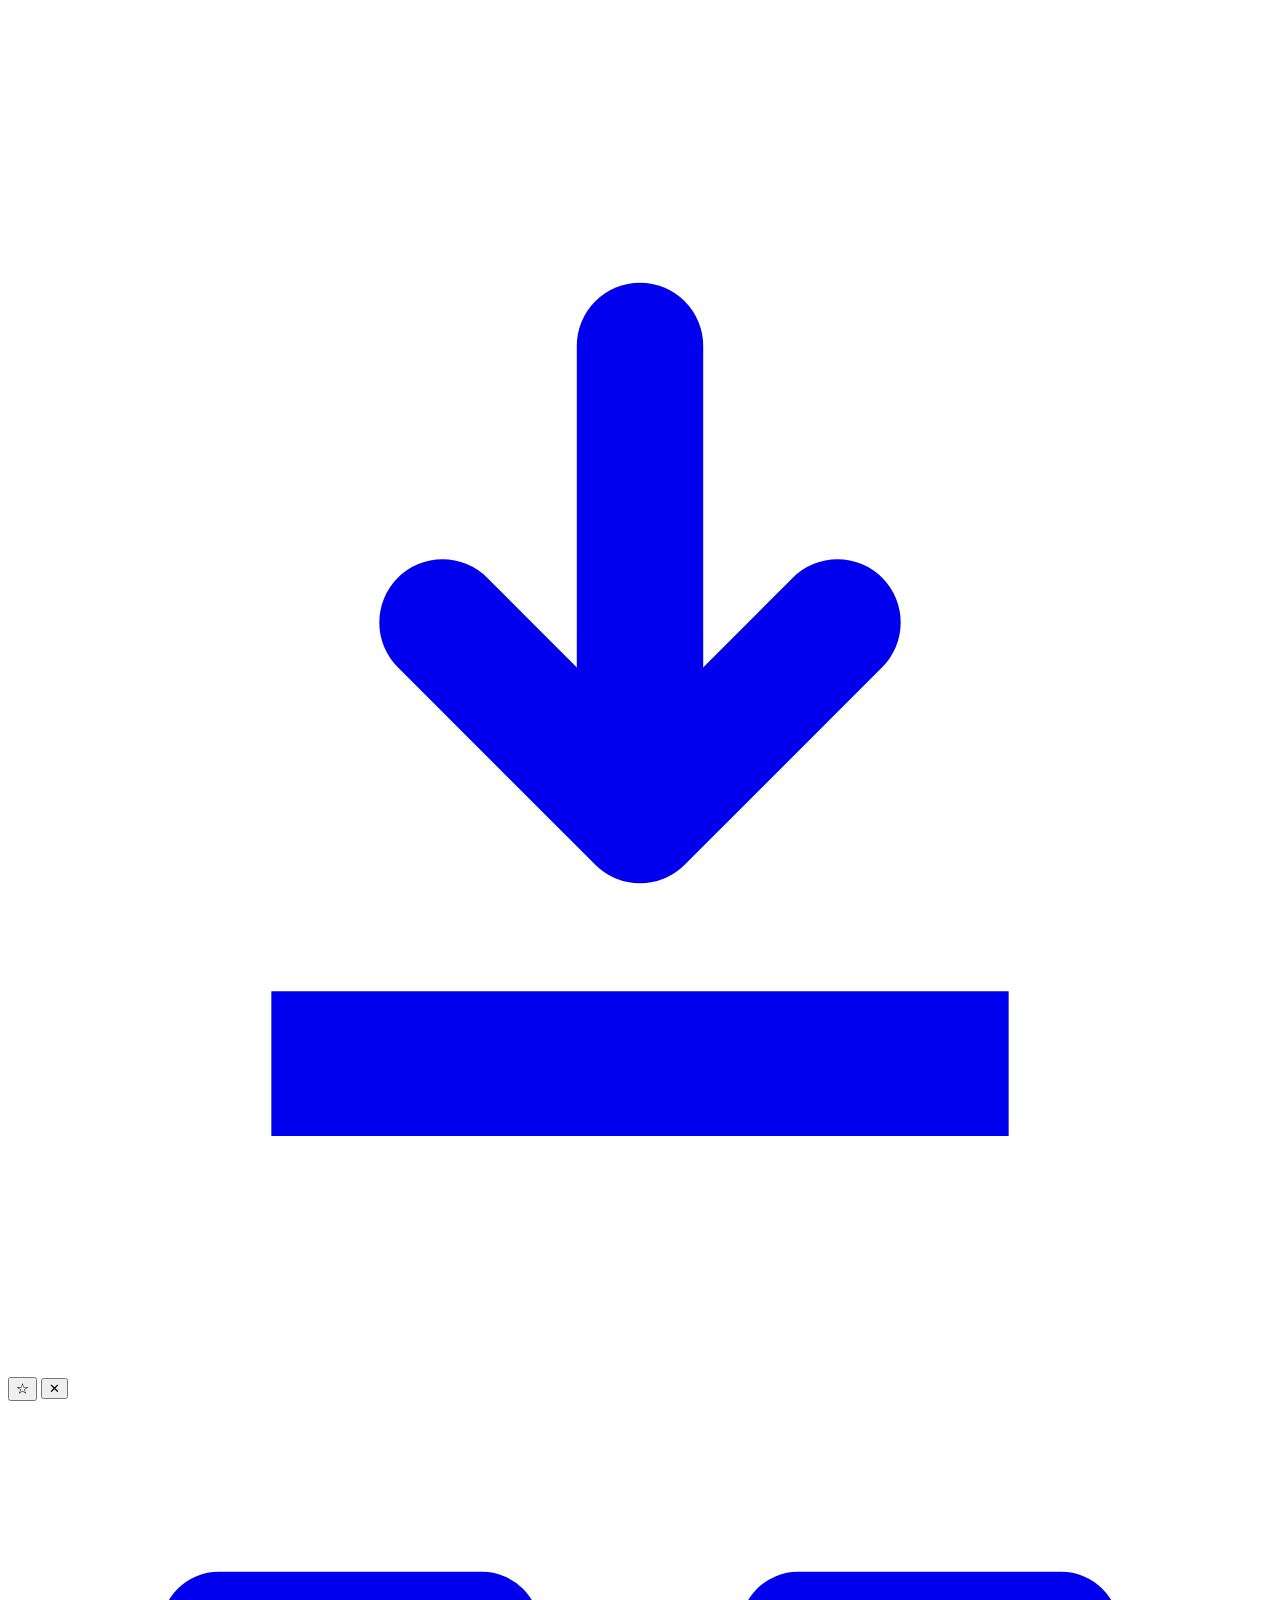
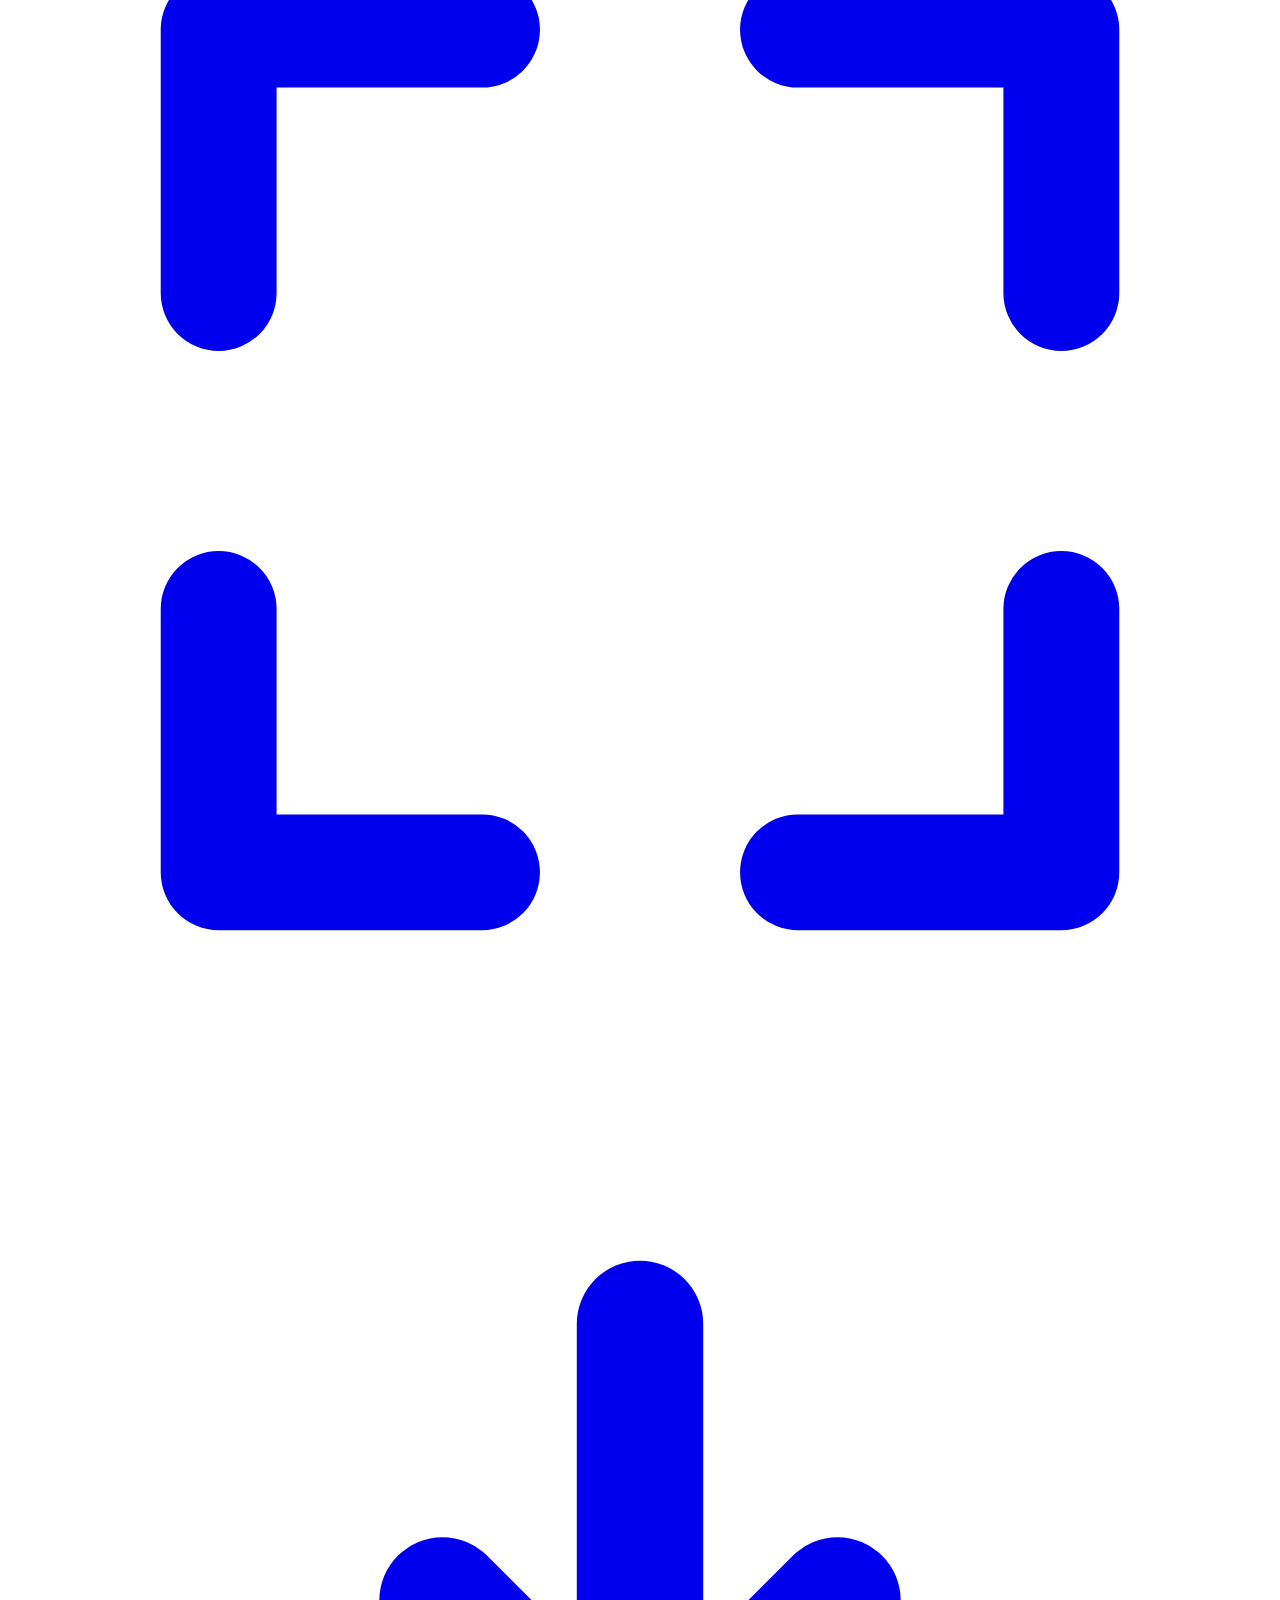
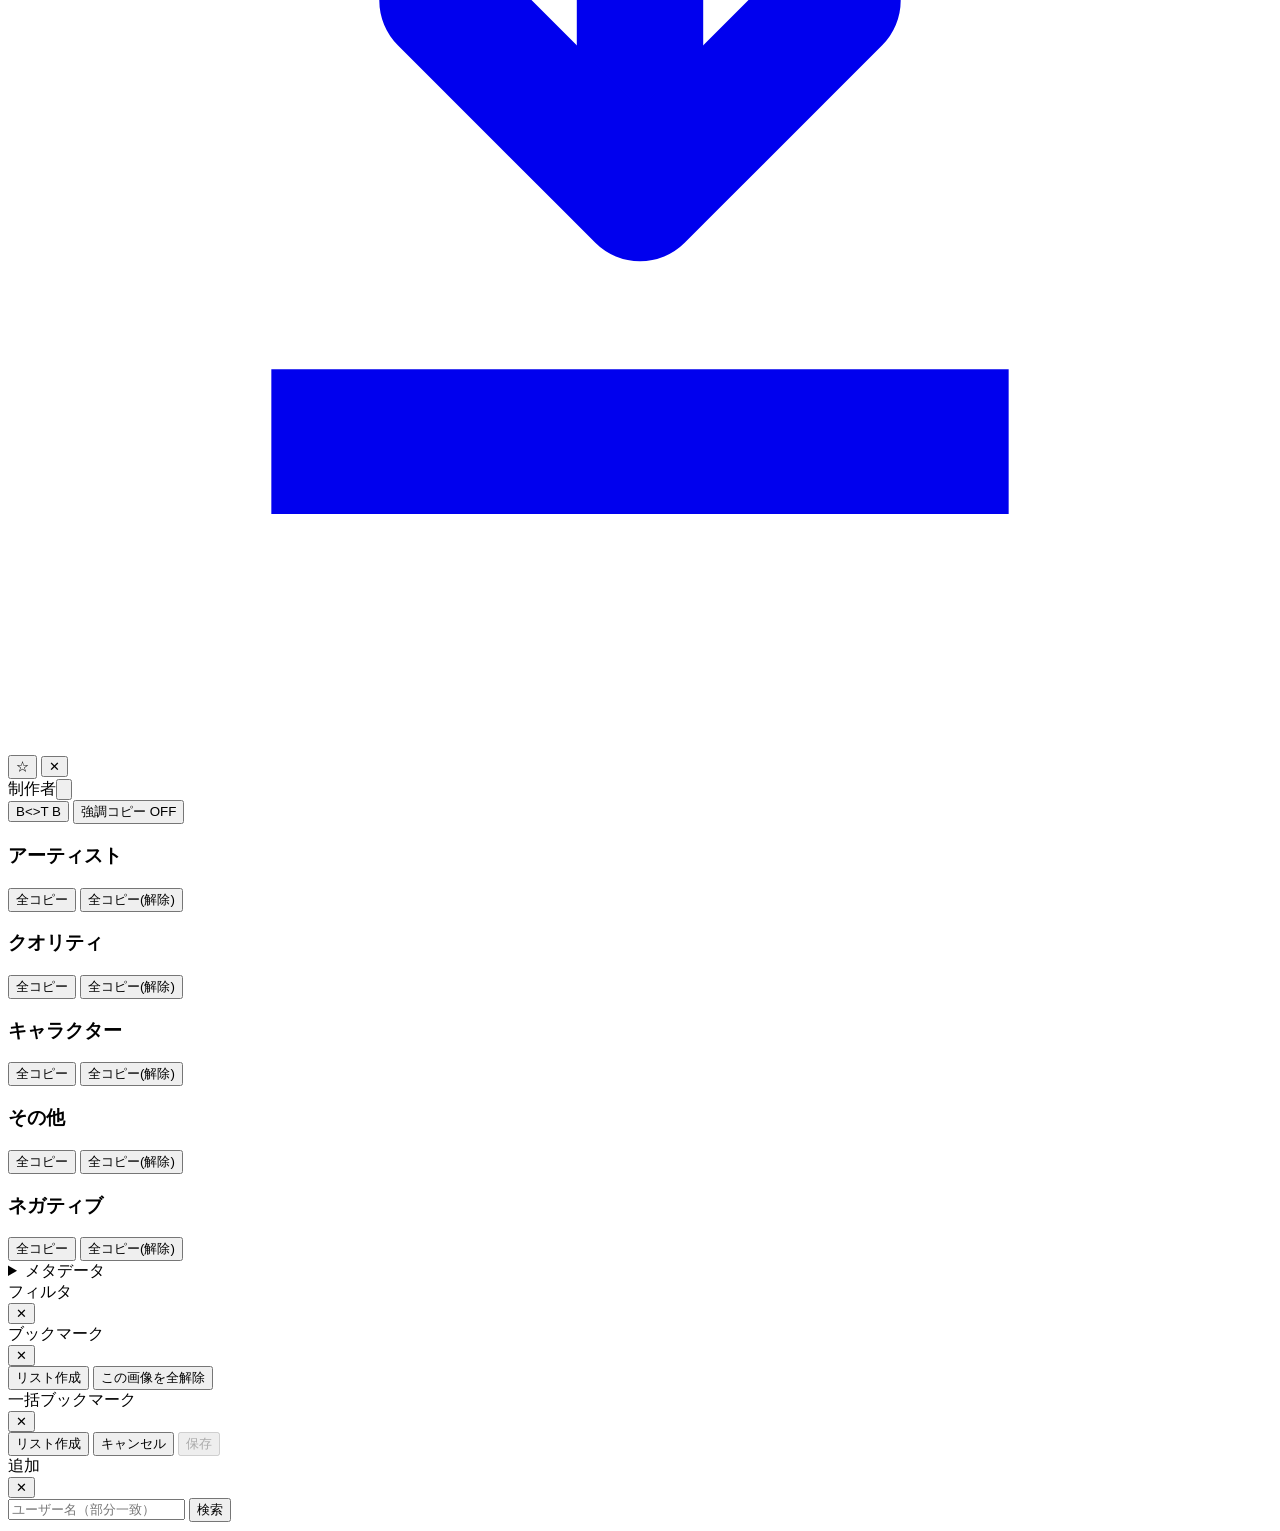
==== commit 373323aa: "タグボタンのデザインと挙動修正" ====
--- a/server/web/index.html
+++ b/server/web/index.html
@@ -254,8 +254,8 @@
       <div class="overlayPanel">
         <div class="overlayImage" id="overlayImageBox">
           <div id="overlayFixedBtns" class="overlayFixedBtns hidden" aria-hidden="true">
-            <a id="viewFull" class="iconBtn overlayActionBtn" href="#" target="_blank" rel="noopener" aria-label="全画面表示" title="全画面表示"><span class="icon">⛶</span></a>
-            <a id="dlFile" class="iconBtn overlayActionBtn" href="#" download aria-label="ダウンロード" title="ダウンロード"><span class="icon">↓</span></a>
+            <a id="viewFull" class="iconBtn overlayActionBtn" href="#" target="_blank" rel="noopener" aria-label="全画面表示" title="全画面表示"><span class="icon iconSvg" aria-hidden="true"><svg viewBox="0 0 24 24" focusable="false"><path d="M4 9V4h5M15 4h5v5M20 15v5h-5M9 20H4v-5" fill="none" stroke="currentColor" stroke-width="2.2" stroke-linecap="round" stroke-linejoin="round"/></svg></span></a>
+            <a id="dlFile" class="iconBtn overlayActionBtn" href="#" download aria-label="ダウンロード" title="ダウンロード"><span class="icon iconSvg" aria-hidden="true"><svg viewBox="0 0 24 24" focusable="false"><path d="M12 4.5v8.25" fill="none" stroke="currentColor" stroke-width="2.4" stroke-linecap="round"/><path d="m8.25 9.75 3.75 3.75 3.75-3.75" fill="none" stroke="currentColor" stroke-width="2.4" stroke-linecap="round" stroke-linejoin="round"/><path d="M5 16.75h14v2.75H5z" fill="currentColor"/></svg></span></a>
             <button id="favDetailBtnFixed" class="iconBtn" aria-label="ブックマーク" title="ブックマーク"><span class="icon">☆</span></button>
             <button id="closeOverlayFixed" class="iconBtn" aria-label="閉じる" title="閉じる"><span class="icon">✕</span></button>
           </div>
@@ -278,8 +278,8 @@
             <div class="slideHeadTop">
               <div id="dTitle" class="dTitle"></div>
               <div class="slideHeadActions desktopDetailActions" aria-label="詳細アクション">
-                <a id="viewFullDesktop" class="iconBtn overlayActionBtn" href="#" target="_blank" rel="noopener" aria-label="全画面表示" title="全画面表示"><span class="icon">⛶</span></a>
-                <a id="dlFileDesktop" class="iconBtn overlayActionBtn" href="#" download aria-label="ダウンロード" title="ダウンロード"><span class="icon">↓</span></a>
+                <a id="viewFullDesktop" class="iconBtn overlayActionBtn" href="#" target="_blank" rel="noopener" aria-label="全画面表示" title="全画面表示"><span class="icon iconSvg" aria-hidden="true"><svg viewBox="0 0 24 24" focusable="false"><path d="M4 9V4h5M15 4h5v5M20 15v5h-5M9 20H4v-5" fill="none" stroke="currentColor" stroke-width="2.2" stroke-linecap="round" stroke-linejoin="round"/></svg></span></a>
+                <a id="dlFileDesktop" class="iconBtn overlayActionBtn" href="#" download aria-label="ダウンロード" title="ダウンロード"><span class="icon iconSvg" aria-hidden="true"><svg viewBox="0 0 24 24" focusable="false"><path d="M12 4.5v8.25" fill="none" stroke="currentColor" stroke-width="2.4" stroke-linecap="round"/><path d="m8.25 9.75 3.75 3.75 3.75-3.75" fill="none" stroke="currentColor" stroke-width="2.4" stroke-linecap="round" stroke-linejoin="round"/><path d="M5 16.75h14v2.75H5z" fill="currentColor"/></svg></span></a>
                 <button id="favDetailBtn" class="iconBtn" aria-label="ブックマーク" title="ブックマーク"><span class="icon">☆</span></button>
                 <button id="closeOverlay" class="iconBtn" aria-label="閉じる" title="閉じる"><span class="icon">✕</span></button>
               </div>
@@ -459,5 +459,7 @@
     </div>
   </div>
 
+  <div id="toastViewport" class="toastViewport" aria-live="polite" aria-atomic="true"></div>
+
 </body>
 </html>
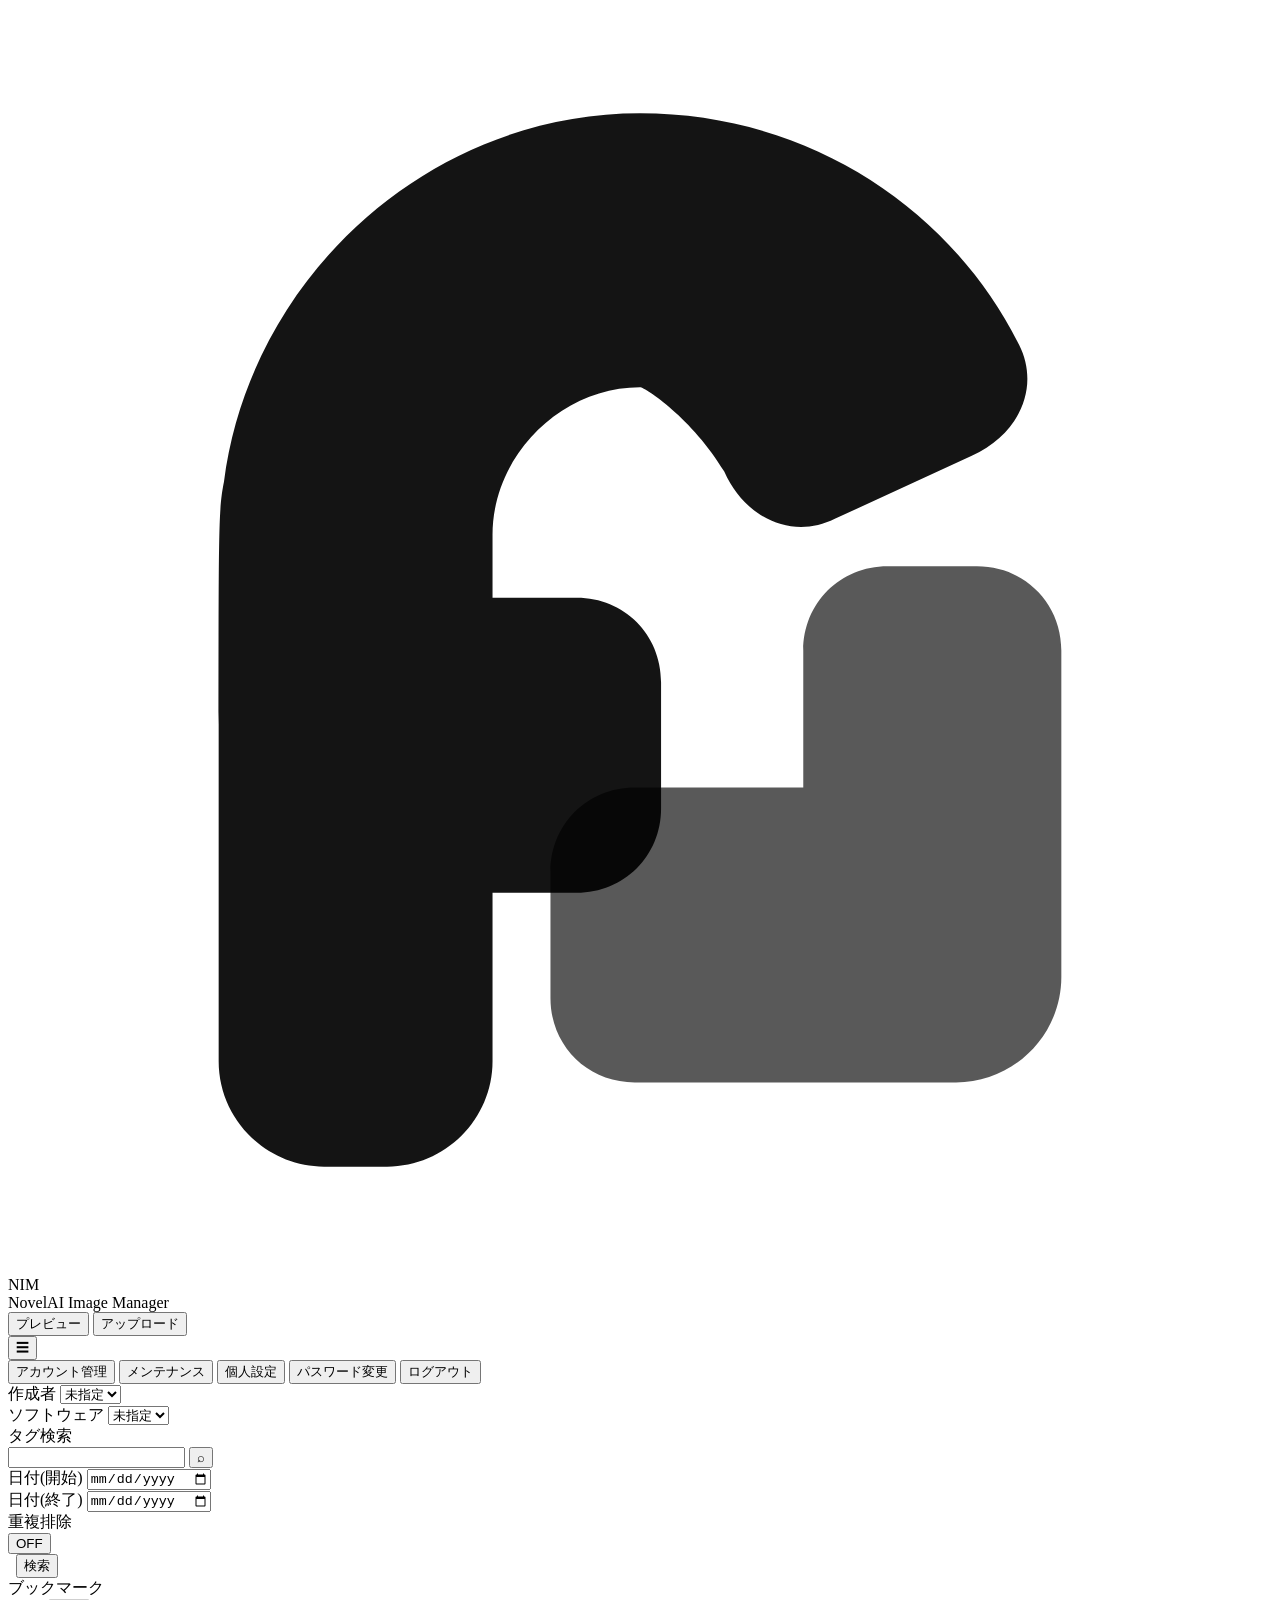
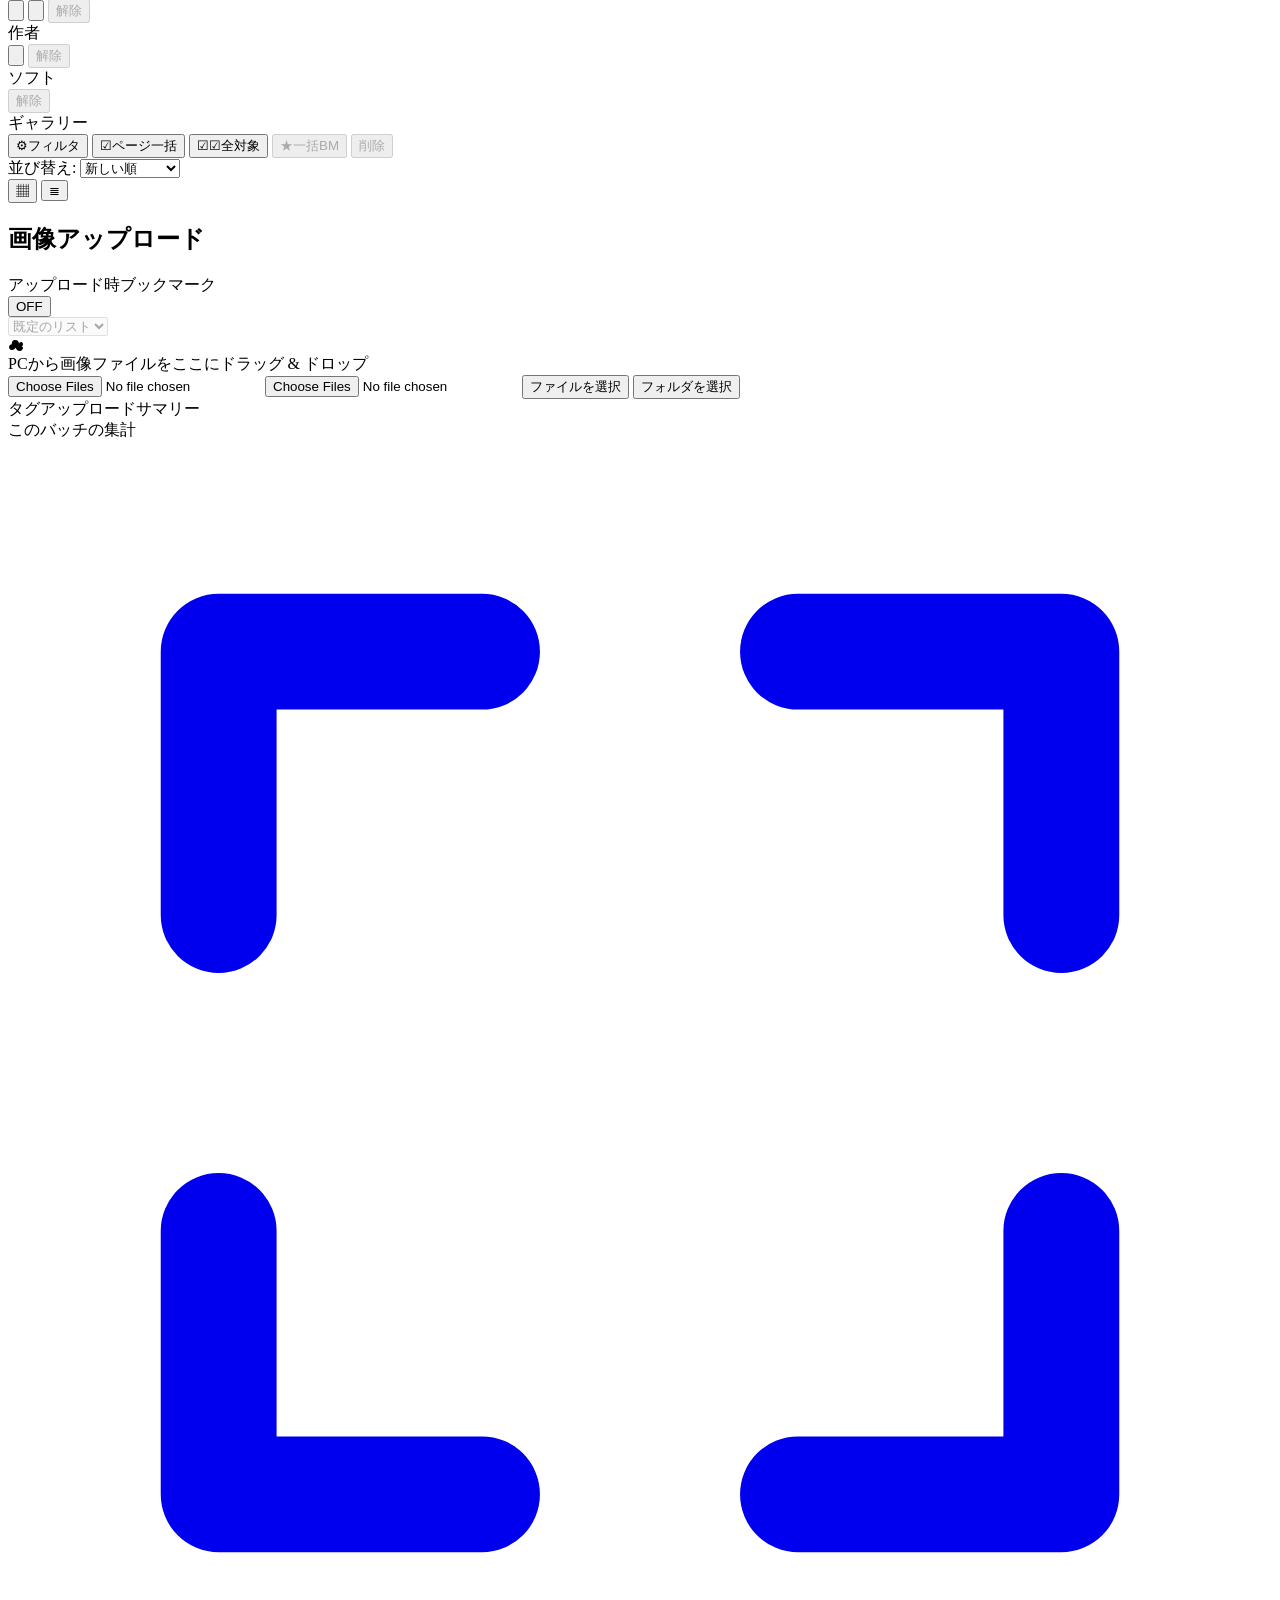
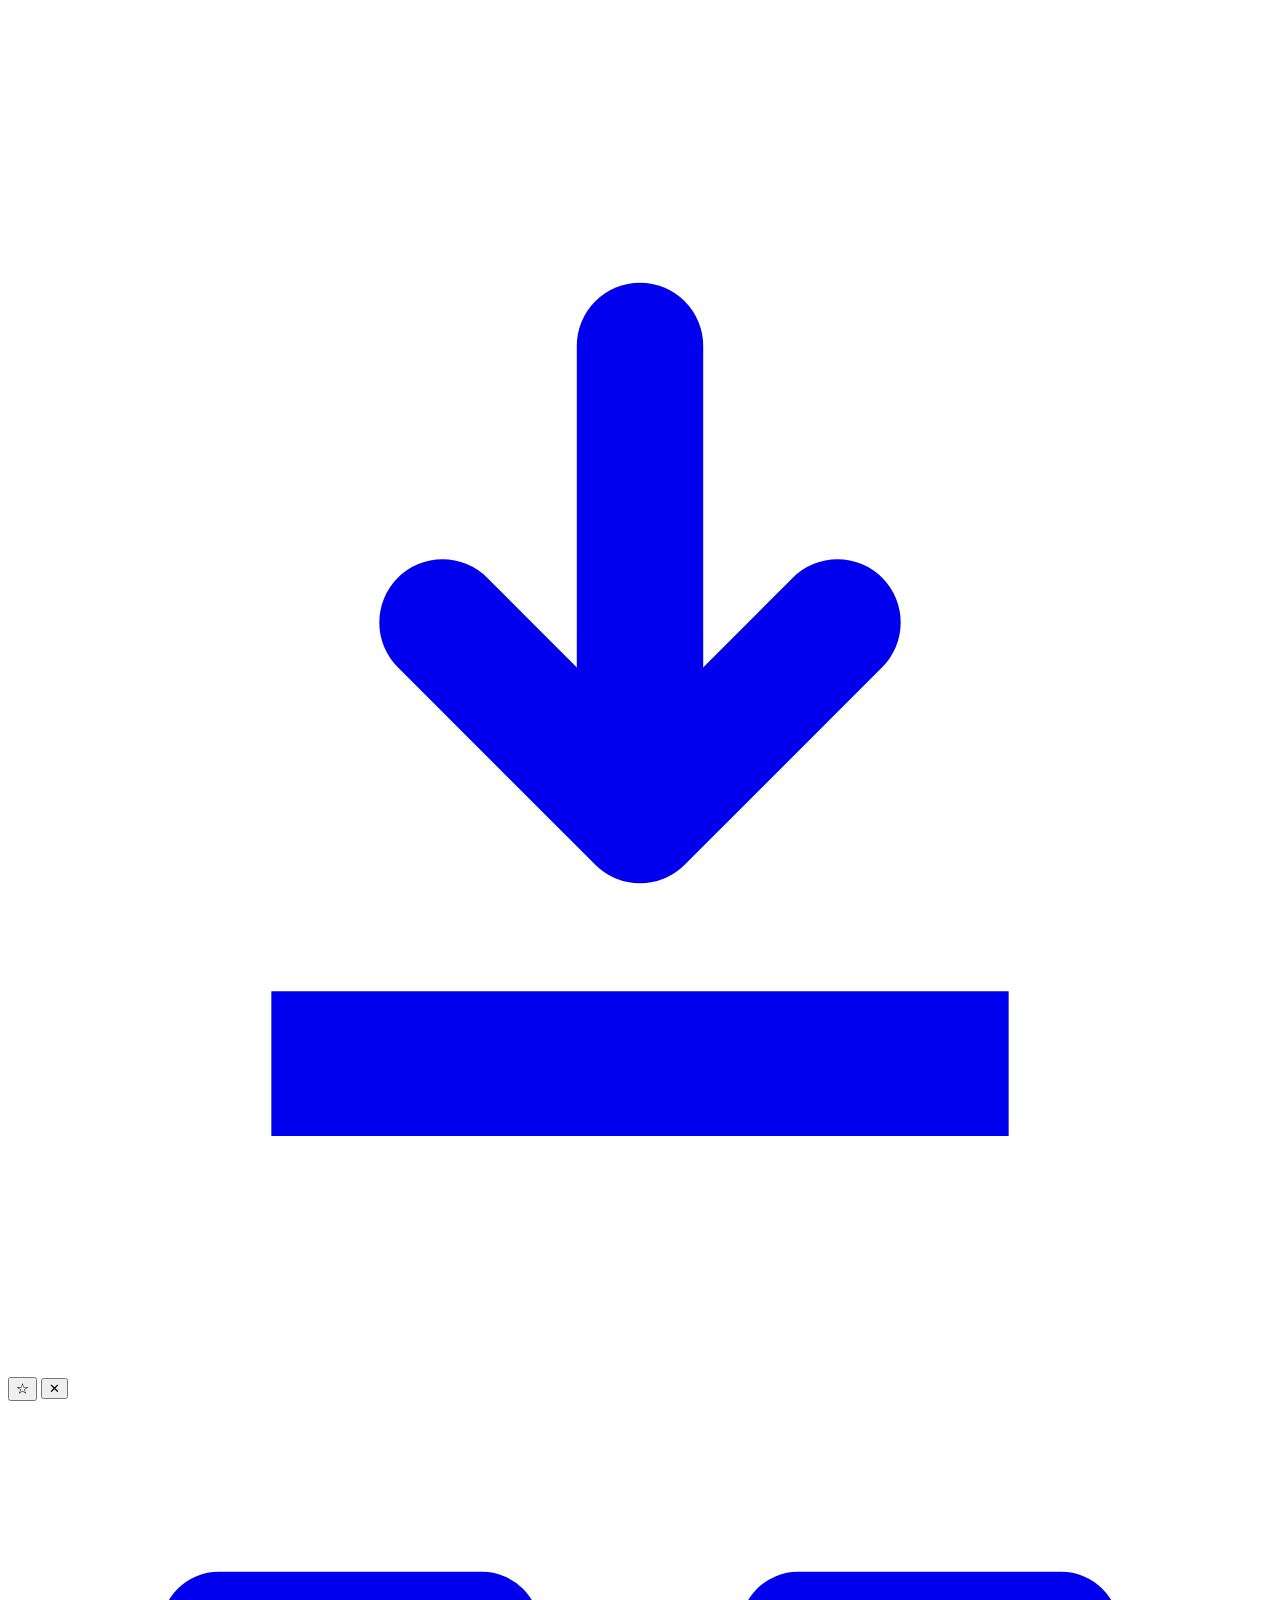
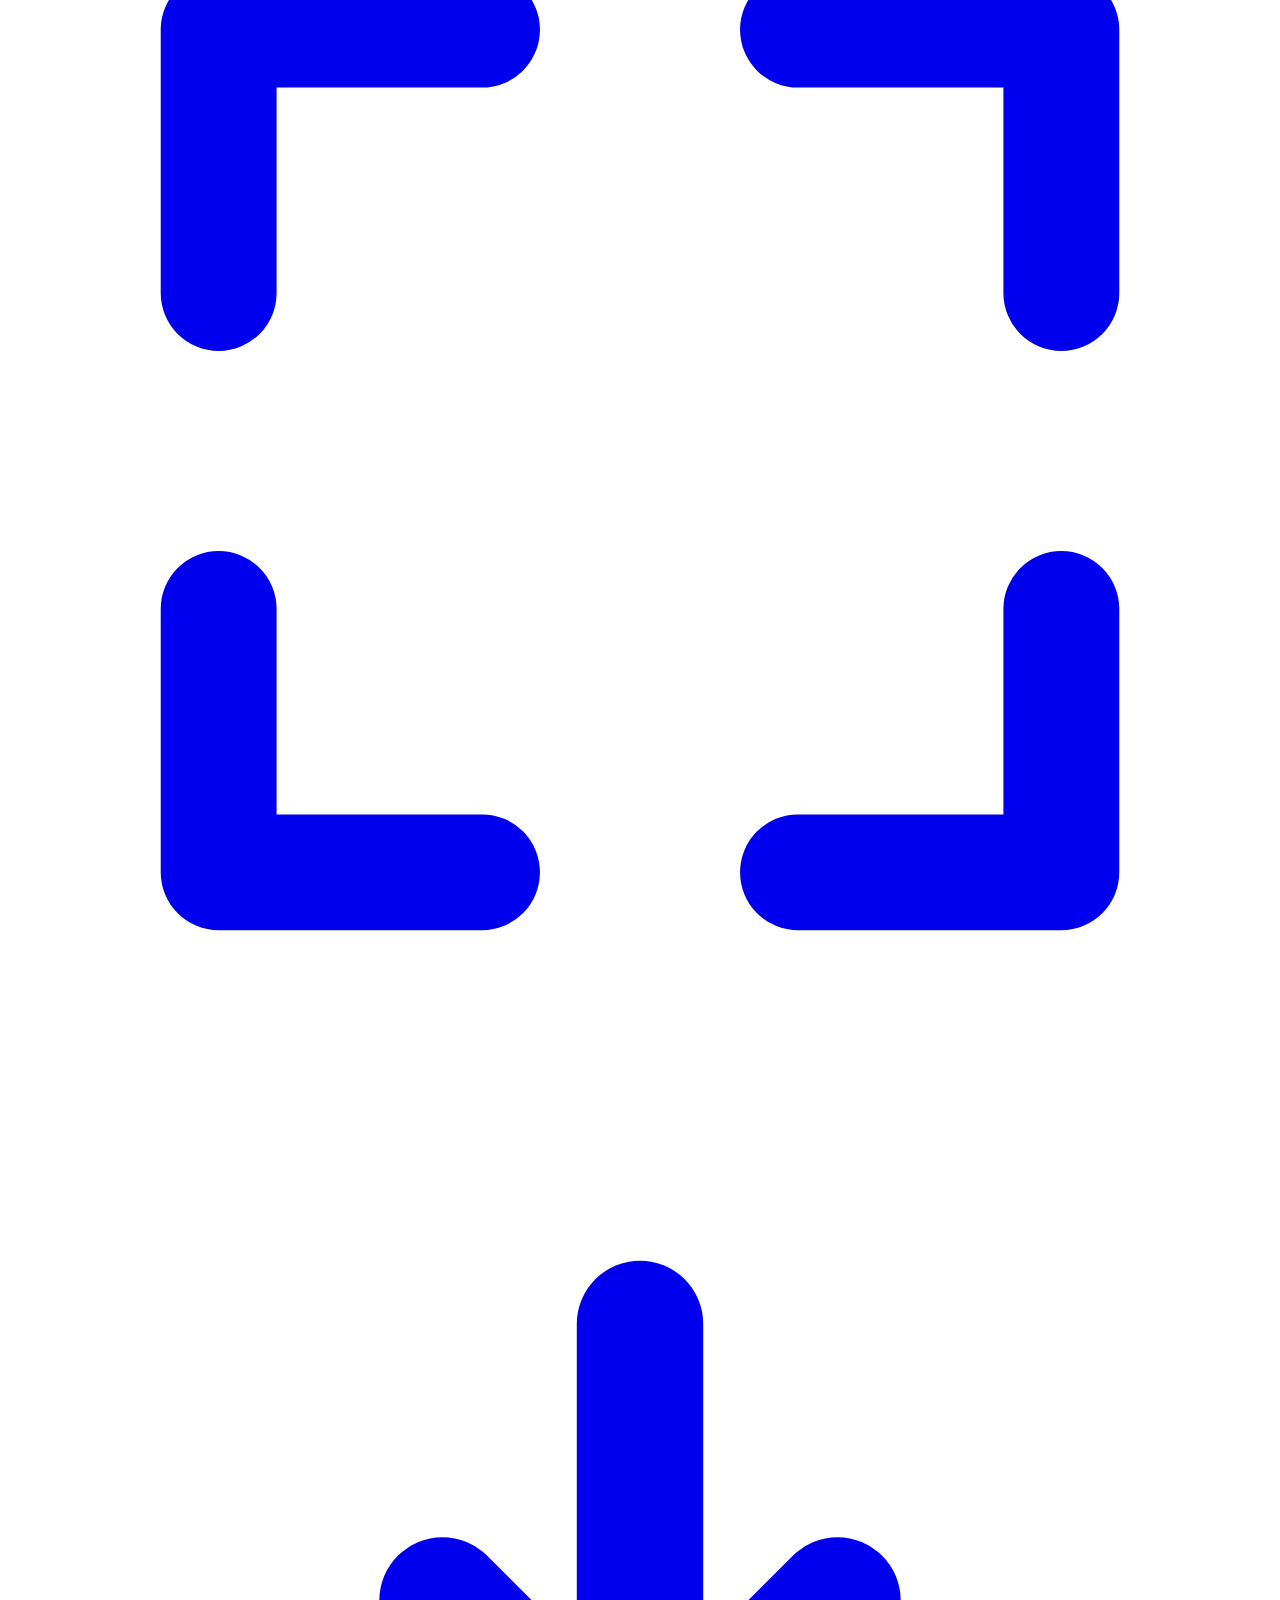
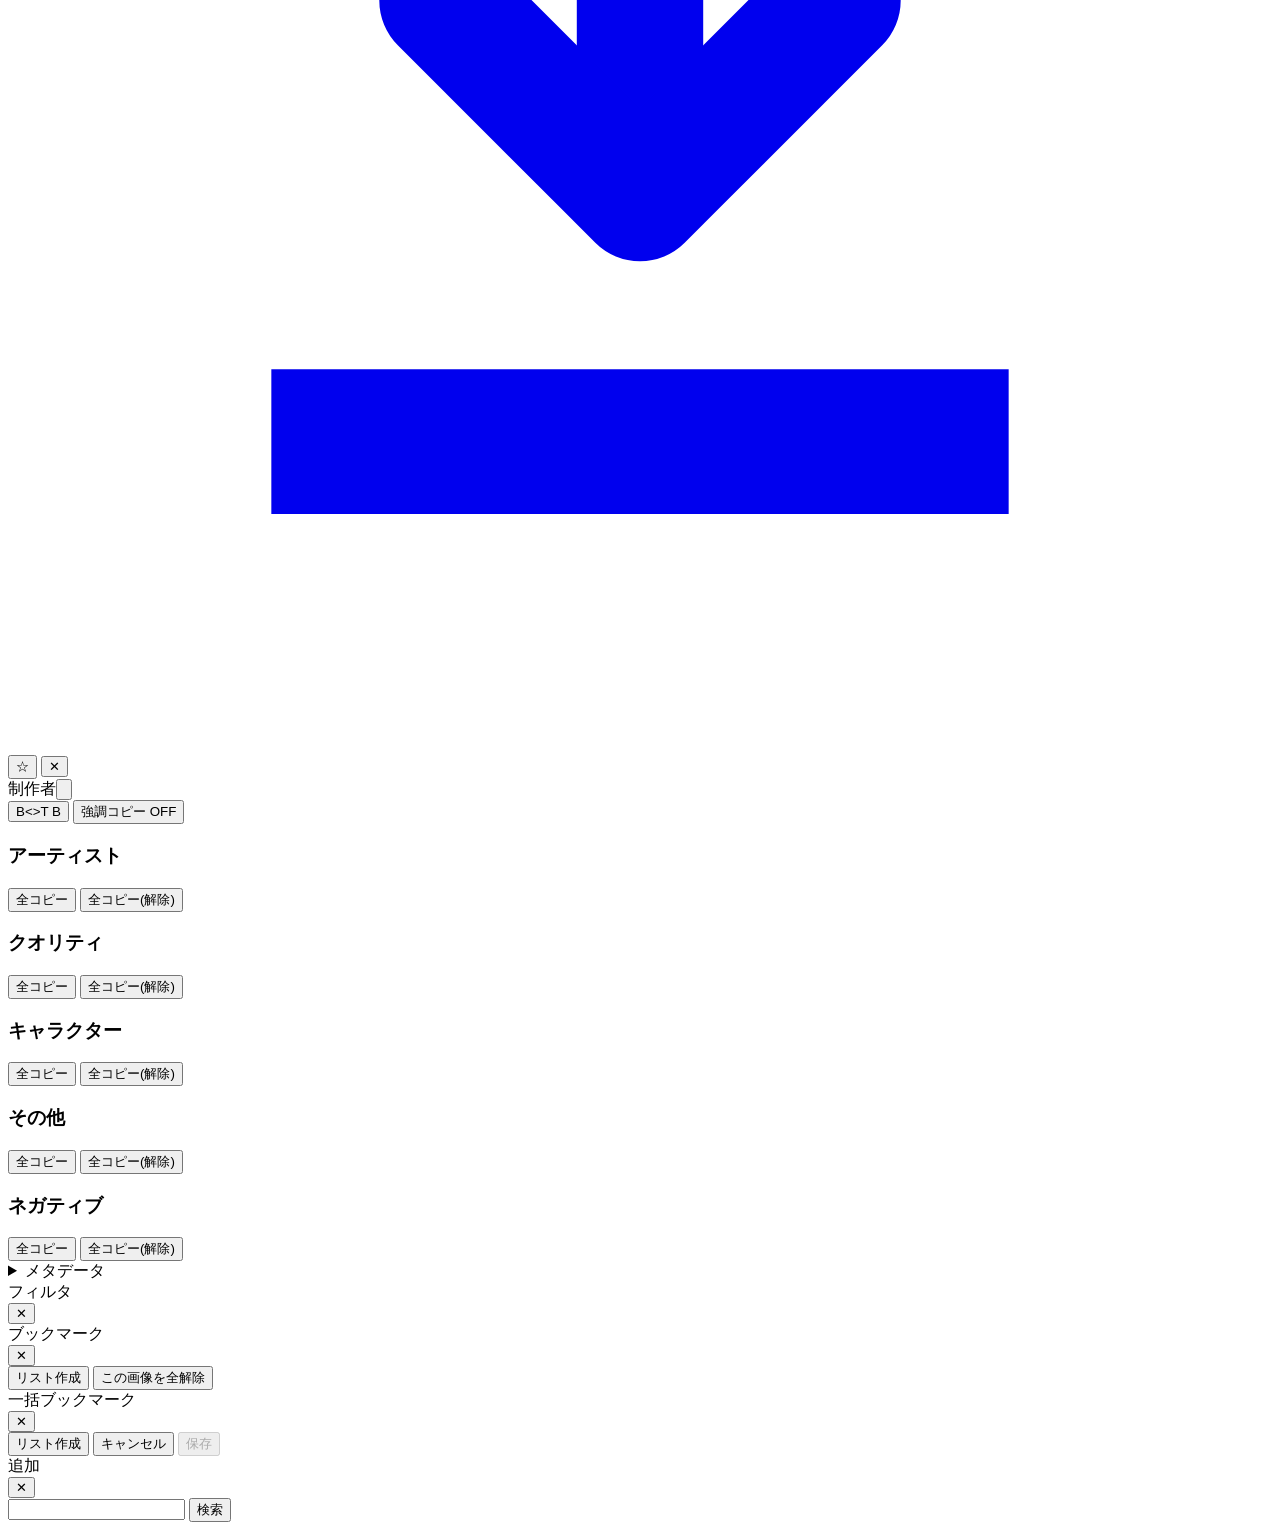
==== commit 45e43bb4: "マルチ言語(i18n)対応としてブラウザ言語を読みって日本語or英語(jp以外は全部英語にリダイレクト)となるように修正。拡張機能でメニューON/OFF対応可と、自動転送オプション追加" ====
--- a/server/web/index.html
+++ b/server/web/index.html
@@ -3,7 +3,7 @@
 <head>
   <meta charset="utf-8" />
   <meta name="viewport" content="width=device-width,initial-scale=1" />
-  <title>NIM</title>
+  <title data-i18n="page.index.title">NIM</title>
   <link rel="stylesheet" href="/styles.css?v=64" />
 </head>
 <body>
@@ -25,8 +25,8 @@
         </div>
 
         <nav class="menu" aria-label="main">
-          <button id="navPreview" class="tab active"><span>プレビュー</span><i class="tabGlow"></i></button>
-          <button id="navUpload" class="tab"><span>アップロード</span><i class="tabGlow"></i></button>
+          <button id="navPreview" class="tab active"><span data-i18n="nav.preview">プレビュー</span><i class="tabGlow"></i></button>
+          <button id="navUpload" class="tab"><span data-i18n="nav.upload">アップロード</span><i class="tabGlow"></i></button>
         </nav>
 
         <div class="right">
@@ -34,16 +34,16 @@
             <span id="meLabel" class="me"></span>
           </div>
 
-          <button id="hamburger" class="iconBtn" title="メニュー" aria-label="メニュー">
+          <button id="hamburger" class="iconBtn" data-i18n-title="menu.title" data-i18n-aria-label="menu.title">
             <span class="icon">☰</span>
           </button>
 
-          <div id="userMenu" class="menuPopup hidden" role="menu" aria-label="ユーザーメニュー">
-            <button id="menuAdmin" class="menuItem hidden" role="menuitem">アカウント管理</button>
-            <button id="menuMaintenance" class="menuItem hidden" role="menuitem">メンテナンス</button>
-            <button id="menuSettings" class="menuItem" role="menuitem">個人設定</button>
-            <button id="menuPwLink" class="menuItem" role="menuitem">パスワード変更</button>
-            <button id="menuLogout" class="menuItem" role="menuitem">ログアウト</button>
+          <div id="userMenu" class="menuPopup hidden" role="menu" data-i18n-aria-label="menu.user">
+            <button id="menuAdmin" class="menuItem hidden" role="menuitem" data-i18n="menu.admin">アカウント管理</button>
+            <button id="menuMaintenance" class="menuItem hidden" role="menuitem" data-i18n="menu.maintenance">メンテナンス</button>
+            <button id="menuSettings" class="menuItem" role="menuitem" data-i18n="menu.settings">個人設定</button>
+            <button id="menuPwLink" class="menuItem" role="menuitem" data-i18n="menu.password">パスワード変更</button>
+            <button id="menuLogout" class="menuItem" role="menuitem" data-i18n="menu.logout">ログアウト</button>
           </div>
         </div>
       </div>
@@ -55,44 +55,44 @@
         <div class="card toolCard">
           <div class="toolbar">
             <div class="toolItem">
-              <label>作成者</label>
-              <select id="filterCreator"><option value="">未指定</option></select>
+              <label data-i18n="filter.creator">作成者</label>
+              <select id="filterCreator"><option value="" data-i18n="common.unset">未指定</option></select>
             </div>
 
             <div class="toolItem">
-              <label>ソフトウェア</label>
-              <select id="filterSoftware"><option value="">未指定</option></select>
+              <label data-i18n="filter.software">ソフトウェア</label>
+              <select id="filterSoftware"><option value="" data-i18n="common.unset">未指定</option></select>
             </div>
 
             <div class="toolItem toolGrow">
-              <label>タグ検索</label>
+              <label data-i18n="filter.tags">タグ検索</label>
               <div class="searchInput">
-	              		<div id="tagChips" class="chips inline" aria-label="タグ条件"></div>
-	              		<input id="tagInput" placeholder="タグで絞り込み / 除外" />
-                <button id="tagSearchBtn" class="iconBtn inInput" aria-label="タグ検索"><span class="icon">⌕</span></button>
+	              		<div id="tagChips" class="chips inline" data-i18n-aria-label="common.tag_conditions"></div>
+	              		<input id="tagInput" data-i18n-placeholder="filter.tags_placeholder" />
+                <button id="tagSearchBtn" class="iconBtn inInput" data-i18n-aria-label="filter.tags"><span class="icon">⌕</span></button>
                 <div id="tagSuggest" class="suggest hidden"></div>
               </div>
             </div>
 
             <div class="toolItem">
-              <label>日付(開始)</label>
+              <label data-i18n="filter.date_from">日付(開始)</label>
               <input id="dateFrom" type="date" />
             </div>
             <div class="toolItem">
-              <label>日付(終了)</label>
+              <label data-i18n="filter.date_to">日付(終了)</label>
               <input id="dateTo" type="date" />
             </div>
 
             <div class="toolItem toolRight">
-              <label>重複排除</label>
+              <label data-i18n="filter.dedup">重複排除</label>
               <div class="toggleRow">
-                <button id="dedupToggle" class="toggle off">OFF</button>
+                <button id="dedupToggle" class="toggle off" data-i18n="common.off">OFF</button>
               </div>
             </div>
 
             <div class="toolItem">
               <label>&nbsp;</label>
-              <button id="searchBtn" class="primaryBtn">検索</button>
+              <button id="searchBtn" class="primaryBtn" data-i18n="common.search">検索</button>
             </div>
           </div>
         </div>
@@ -105,23 +105,23 @@
 
             <div class="sideSection sideSectionBookmark">
               <div class="sideHead">
-                <div class="sideHeadTitle">ブックマーク</div>
+                <div class="sideHeadTitle" data-i18n="common.bookmark">ブックマーク</div>
                 <div class="sideHeadActions">
-                  <button id="bookmarkCreatorAddBtn" class="sideAddBtn" type="button" title="ブックマーク作者を登録" aria-label="ブックマーク作者を追加">
+                  <button id="bookmarkCreatorAddBtn" class="sideAddBtn" type="button" data-i18n-title="app.bookmark.add_author.title" data-i18n-aria-label="app.bookmark.add_author.aria">
                     <svg class="sideActionIcon" viewBox="0 0 24 24" aria-hidden="true">
                       <path d="M9.2 11.4a3.7 3.7 0 1 0 0-7.4 3.7 3.7 0 0 0 0 7.4Z" fill="none" stroke="currentColor" stroke-width="1.8" stroke-linecap="round" stroke-linejoin="round"/>
                       <path d="M3.8 18.7c.7-2.8 3-4.6 5.4-4.6s4.7 1.8 5.4 4.6" fill="none" stroke="currentColor" stroke-width="1.8" stroke-linecap="round" stroke-linejoin="round"/>
                       <path d="M18.2 8.4v6.4M15 11.6h6.4" fill="none" stroke="currentColor" stroke-width="1.8" stroke-linecap="round"/>
                     </svg>
                   </button>
-                  <button id="bookmarkListAddBtn" class="sideAddBtn" type="button" title="ブックマークリストを作成" aria-label="ブックマークリストを作成">
+                  <button id="bookmarkListAddBtn" class="sideAddBtn" type="button" data-i18n-title="app.bookmark.add_list.title" data-i18n-aria-label="app.bookmark.add_list.aria">
                     <svg class="sideActionIcon" viewBox="0 0 24 24" aria-hidden="true">
                       <path d="M5.2 5.2h9.1c1.2 0 2.1.9 2.1 2.1v9.5H7.3a2.1 2.1 0 0 0-2.1 2.1V6.3c0-.6.5-1.1 1.1-1.1Z" fill="none" stroke="currentColor" stroke-width="1.8" stroke-linejoin="round"/>
                       <path d="M7.4 16.8h10.1v2c0 .6-.5 1.1-1.1 1.1H7.3a2.1 2.1 0 0 1 0-4.2" fill="none" stroke="currentColor" stroke-width="1.8" stroke-linejoin="round"/>
                       <path d="M18.4 7.1v5.6M15.6 9.9h5.6" fill="none" stroke="currentColor" stroke-width="1.8" stroke-linecap="round"/>
                     </svg>
                   </button>
-                  <button id="bookmarkClearBtn" class="sideClearBtn" type="button" disabled title="ブックマーク絞り込みを解除">解除</button>
+                  <button id="bookmarkClearBtn" class="sideClearBtn" type="button" disabled data-i18n="common.clear" data-i18n-title="bookmark.clear_filter">解除</button>
                 </div>
               </div>
               <div id="bookmarkList" class="sideList"></div>
@@ -129,16 +129,16 @@
 
             <div class="sideSection sideSectionCreator">
               <div class="sideHead">
-                <div class="sideHeadTitle">作者</div>
+                <div class="sideHeadTitle" data-i18n="common.author">作者</div>
                 <div class="sideHeadActions">
-                  <button id="creatorAddBtn" class="sideAddBtn" type="button" title="作者を登録" aria-label="作者を追加">
+                  <button id="creatorAddBtn" class="sideAddBtn" type="button" data-i18n-title="app.creator.add.title" data-i18n-aria-label="app.creator.add.aria">
                     <svg class="sideActionIcon" viewBox="0 0 24 24" aria-hidden="true">
                       <path d="M9.2 11.4a3.7 3.7 0 1 0 0-7.4 3.7 3.7 0 0 0 0 7.4Z" fill="none" stroke="currentColor" stroke-width="1.8" stroke-linecap="round" stroke-linejoin="round"/>
                       <path d="M3.8 18.7c.7-2.8 3-4.6 5.4-4.6s4.7 1.8 5.4 4.6" fill="none" stroke="currentColor" stroke-width="1.8" stroke-linecap="round" stroke-linejoin="round"/>
                       <path d="M18.2 8.4v6.4M15 11.6h6.4" fill="none" stroke="currentColor" stroke-width="1.8" stroke-linecap="round"/>
                     </svg>
                   </button>
-                  <button id="creatorClearBtn" class="sideClearBtn" type="button" disabled title="作者絞り込みを解除">解除</button>
+                  <button id="creatorClearBtn" class="sideClearBtn" type="button" disabled data-i18n="common.clear" data-i18n-title="creator.clear_filter">解除</button>
                 </div>
               </div>
               <div id="creatorList" class="sideList"></div>
@@ -146,8 +146,8 @@
 
             <div class="sideSection sideSectionSoftware">
               <div class="sideHead">
-                <div class="sideHeadTitle">ソフト</div>
-                <button id="softwareClearBtn" class="sideClearBtn" type="button" disabled title="ソフト絞り込みを解除">解除</button>
+                <div class="sideHeadTitle" data-i18n="common.software_short">ソフト</div>
+                <button id="softwareClearBtn" class="sideClearBtn" type="button" disabled data-i18n="common.clear" data-i18n-title="software.clear_filter">解除</button>
               </div>
               <div id="softwareList" class="sideList"></div>
             </div>
@@ -156,27 +156,27 @@
           <div class="galleryArea">
             <div class="galleryHeader">
               <div class="galleryTitle">
-                <div id="galleryTitle">ギャラリー</div>
+                <div id="galleryTitle" data-i18n="app.gallery.title_default">ギャラリー</div>
                 <div id="galleryHint" class="small"></div>
               </div>
               <div class="galleryActions">
-	                <button id="mobileFilterBtn" class="iconBtn mobileOnly" aria-label="フィルタ" title="フィルタ"><span class="icon">⚙</span><span class="label">フィルタ</span></button>
-                <button id="pageSelectBtn" class="iconBtn desktopOnly" aria-label="ページ一括☑" title="ページ一括☑"><span class="icon">☑</span><span class="label">ページ一括</span></button>
-                <button id="allSelectBtn" class="iconBtn" aria-label="全対象☑" title="全対象☑"><span class="icon">☑☑</span><span class="label">全対象</span></button>
-                <button id="bulkBookmarkBtn" class="iconBtn" aria-label="一括ブックマーク" title="一括ブックマーク" disabled><span class="icon">★</span><span class="label">一括BM</span></button>
-                <button id="bulkDeleteBtn" class="dangerBtn" disabled>削除</button>
+	                <button id="mobileFilterBtn" class="iconBtn mobileOnly" data-i18n-aria-label="common.filter" data-i18n-title="common.filter"><span class="icon">⚙</span><span class="label" data-i18n="common.filter">フィルタ</span></button>
+                <button id="pageSelectBtn" class="iconBtn desktopOnly" data-i18n-aria-label="app.page_select" data-i18n-title="app.page_select"><span class="icon">☑</span><span class="label" data-i18n="app.page_select_short">ページ一括</span></button>
+                <button id="allSelectBtn" class="iconBtn" data-i18n-aria-label="app.all_select" data-i18n-title="app.all_select"><span class="icon">☑☑</span><span class="label" data-i18n="app.all_select_short">全対象</span></button>
+                <button id="bulkBookmarkBtn" class="iconBtn" data-i18n-aria-label="app.bulk_bookmark" data-i18n-title="app.bulk_bookmark" disabled><span class="icon">★</span><span class="label" data-i18n="app.bulk_bookmark_short">一括BM</span></button>
+                <button id="bulkDeleteBtn" class="dangerBtn" disabled data-i18n="common.delete">削除</button>
                 <div id="bulkStatus" class="small bulkStatus"></div>
                 <div class="sortRow">
-                  <span class="small">並び替え:</span>
+                  <span class="small" data-i18n="app.sort">並び替え:</span>
                   <select id="sortBy" class="miniSelect">
-                    <option value="newest">新しい順</option>
-                    <option value="oldest">古い順</option>
-                    <option value="favorite">ブックマーク</option>
+                    <option value="newest" data-i18n="sort.newest">新しい順</option>
+                    <option value="oldest" data-i18n="sort.oldest">古い順</option>
+                    <option value="favorite" data-i18n="sort.favorite">ブックマーク</option>
                   </select>
                 </div>
 <div class="viewBtns">
-                  <button class="iconBtn active" id="viewGrid" aria-label="グリッド"><span class="icon">▦</span></button>
-                  <button class="iconBtn" id="viewList" aria-label="リスト"><span class="icon">≣</span></button>
+                  <button class="iconBtn active" id="viewGrid" data-i18n-aria-label="common.grid" data-i18n-title="common.grid"><span class="icon">▦</span></button>
+                  <button class="iconBtn" id="viewList" data-i18n-aria-label="common.list" data-i18n-title="common.list"><span class="icon">≣</span></button>
                 </div>
               </div>
             </div>
@@ -194,17 +194,17 @@
         <div class="card">
           <div class="uploadPanelHead">
             <div class="uploadPanelTitle">
-              <h2>画像アップロード</h2>
+              <h2 data-i18n="app.upload.title">画像アップロード</h2>
             </div>
             <div class="uploadHeaderTools">
-              <div class="uploadBookmarkInline" aria-label="アップロード時ブックマーク設定">
+              <div class="uploadBookmarkInline" data-i18n-aria-label="app.upload.bookmark_settings">
                 <div class="uploadBookmarkInlineRow">
-                  <div class="uploadBookmarkInlineHead">アップロード時ブックマーク</div>
-                  <button id="uploadBookmarkToggle" class="toggle off uploadBookmarkInlineToggle" type="button" title="アップロード完了時にブックマークへ追加">OFF</button>
+                  <div class="uploadBookmarkInlineHead" data-i18n="app.upload.bookmark_heading">アップロード時ブックマーク</div>
+                  <button id="uploadBookmarkToggle" class="toggle off uploadBookmarkInlineToggle" type="button" data-i18n-title="app.bookmark.add_after_upload" data-i18n="common.off">OFF</button>
                 </div>
                 <div class="uploadBookmarkInlineBody">
-                  <select id="uploadBookmarkList" class="miniSelect uploadBookmarkInlineSelect hidden" aria-label="アップロード時ブックマークの登録先" disabled>
-                    <option value="">既定のリスト</option>
+                  <select id="uploadBookmarkList" class="miniSelect uploadBookmarkInlineSelect hidden" data-i18n-aria-label="app.upload.bookmark_target" disabled>
+                    <option value="" data-i18n="app.upload.bookmark_default_option">既定のリスト</option>
                   </select>
                 </div>
               </div>
@@ -215,12 +215,12 @@
             <div class="uploadMain">
               <div id="dropZone" class="dropZone">
                 <div class="dzIcon">☁</div>
-                <div class="dzText">PCから画像ファイルをここにドラッグ &amp; ドロップ</div>
+                <div class="dzText" data-i18n="app.upload.dropzone">PCから画像ファイルをここにドラッグ &amp; ドロップ</div>
                 <div class="row" style="justify-content:center">
                   <input id="fileInput" class="fileInput" type="file" accept="image/png,image/webp,image/jpeg,image/avif,.zip,application/zip" multiple />
                   <input id="folderInput" class="fileInput" type="file" accept="image/png,image/webp,image/jpeg,image/avif" webkitdirectory directory multiple />
-                  <button id="startUploadBtn" class="primaryBtn">ファイルを選択</button>
-                  <button id="startFolderBtn" class="ghostBtn">フォルダを選択</button>
+                  <button id="startUploadBtn" class="primaryBtn" data-i18n="app.upload.select_files">ファイルを選択</button>
+                  <button id="startFolderBtn" class="ghostBtn" data-i18n="app.upload.select_folder">フォルダを選択</button>
                 </div>
               </div>
 
@@ -238,8 +238,8 @@
 
             <aside class="uploadSide">
               <div class="sideHead uploadSummaryHead">
-                <div class="sideHeadTitle">タグアップロードサマリー</div>
-                <div class="small">このバッチの集計</div>
+                <div class="sideHeadTitle" data-i18n="app.upload.summary_title">タグアップロードサマリー</div>
+                <div class="small" data-i18n="app.upload.summary_subtitle">このバッチの集計</div>
               </div>
               <div id="uploadSummary" class="uploadSummary"></div>
             </aside>
@@ -254,10 +254,10 @@
       <div class="overlayPanel">
         <div class="overlayImage" id="overlayImageBox">
           <div id="overlayFixedBtns" class="overlayFixedBtns hidden" aria-hidden="true">
-            <a id="viewFull" class="iconBtn overlayActionBtn" href="#" target="_blank" rel="noopener" aria-label="全画面表示" title="全画面表示"><span class="icon iconSvg" aria-hidden="true"><svg viewBox="0 0 24 24" focusable="false"><path d="M4 9V4h5M15 4h5v5M20 15v5h-5M9 20H4v-5" fill="none" stroke="currentColor" stroke-width="2.2" stroke-linecap="round" stroke-linejoin="round"/></svg></span></a>
-            <a id="dlFile" class="iconBtn overlayActionBtn" href="#" download aria-label="ダウンロード" title="ダウンロード"><span class="icon iconSvg" aria-hidden="true"><svg viewBox="0 0 24 24" focusable="false"><path d="M12 4.5v8.25" fill="none" stroke="currentColor" stroke-width="2.4" stroke-linecap="round"/><path d="m8.25 9.75 3.75 3.75 3.75-3.75" fill="none" stroke="currentColor" stroke-width="2.4" stroke-linecap="round" stroke-linejoin="round"/><path d="M5 16.75h14v2.75H5z" fill="currentColor"/></svg></span></a>
-            <button id="favDetailBtnFixed" class="iconBtn" aria-label="ブックマーク" title="ブックマーク"><span class="icon">☆</span></button>
-            <button id="closeOverlayFixed" class="iconBtn" aria-label="閉じる" title="閉じる"><span class="icon">✕</span></button>
+            <a id="viewFull" class="iconBtn overlayActionBtn" href="#" target="_blank" rel="noopener" data-i18n-aria-label="common.fullscreen" data-i18n-title="common.fullscreen"><span class="icon iconSvg" aria-hidden="true"><svg viewBox="0 0 24 24" focusable="false"><path d="M4 9V4h5M15 4h5v5M20 15v5h-5M9 20H4v-5" fill="none" stroke="currentColor" stroke-width="2.2" stroke-linecap="round" stroke-linejoin="round"/></svg></span></a>
+            <a id="dlFile" class="iconBtn overlayActionBtn" href="#" download data-i18n-aria-label="common.download" data-i18n-title="common.download"><span class="icon iconSvg" aria-hidden="true"><svg viewBox="0 0 24 24" focusable="false"><path d="M12 4.5v8.25" fill="none" stroke="currentColor" stroke-width="2.4" stroke-linecap="round"/><path d="m8.25 9.75 3.75 3.75 3.75-3.75" fill="none" stroke="currentColor" stroke-width="2.4" stroke-linecap="round" stroke-linejoin="round"/><path d="M5 16.75h14v2.75H5z" fill="currentColor"/></svg></span></a>
+            <button id="favDetailBtnFixed" class="iconBtn" data-i18n-aria-label="common.bookmark" data-i18n-title="common.bookmark"><span class="icon">☆</span></button>
+            <button id="closeOverlayFixed" class="iconBtn" data-i18n-aria-label="common.close" data-i18n-title="common.close"><span class="icon">✕</span></button>
           </div>
           <div id="overlayThumb" class="overlayThumb" aria-hidden="true"></div>
           <img id="overlayImg" />
@@ -278,10 +278,10 @@
             <div class="slideHeadTop">
               <div id="dTitle" class="dTitle"></div>
               <div class="slideHeadActions desktopDetailActions" aria-label="詳細アクション">
-                <a id="viewFullDesktop" class="iconBtn overlayActionBtn" href="#" target="_blank" rel="noopener" aria-label="全画面表示" title="全画面表示"><span class="icon iconSvg" aria-hidden="true"><svg viewBox="0 0 24 24" focusable="false"><path d="M4 9V4h5M15 4h5v5M20 15v5h-5M9 20H4v-5" fill="none" stroke="currentColor" stroke-width="2.2" stroke-linecap="round" stroke-linejoin="round"/></svg></span></a>
-                <a id="dlFileDesktop" class="iconBtn overlayActionBtn" href="#" download aria-label="ダウンロード" title="ダウンロード"><span class="icon iconSvg" aria-hidden="true"><svg viewBox="0 0 24 24" focusable="false"><path d="M12 4.5v8.25" fill="none" stroke="currentColor" stroke-width="2.4" stroke-linecap="round"/><path d="m8.25 9.75 3.75 3.75 3.75-3.75" fill="none" stroke="currentColor" stroke-width="2.4" stroke-linecap="round" stroke-linejoin="round"/><path d="M5 16.75h14v2.75H5z" fill="currentColor"/></svg></span></a>
-                <button id="favDetailBtn" class="iconBtn" aria-label="ブックマーク" title="ブックマーク"><span class="icon">☆</span></button>
-                <button id="closeOverlay" class="iconBtn" aria-label="閉じる" title="閉じる"><span class="icon">✕</span></button>
+                <a id="viewFullDesktop" class="iconBtn overlayActionBtn" href="#" target="_blank" rel="noopener" data-i18n-aria-label="common.fullscreen" data-i18n-title="common.fullscreen"><span class="icon iconSvg" aria-hidden="true"><svg viewBox="0 0 24 24" focusable="false"><path d="M4 9V4h5M15 4h5v5M20 15v5h-5M9 20H4v-5" fill="none" stroke="currentColor" stroke-width="2.2" stroke-linecap="round" stroke-linejoin="round"/></svg></span></a>
+                <a id="dlFileDesktop" class="iconBtn overlayActionBtn" href="#" download data-i18n-aria-label="common.download" data-i18n-title="common.download"><span class="icon iconSvg" aria-hidden="true"><svg viewBox="0 0 24 24" focusable="false"><path d="M12 4.5v8.25" fill="none" stroke="currentColor" stroke-width="2.4" stroke-linecap="round"/><path d="m8.25 9.75 3.75 3.75 3.75-3.75" fill="none" stroke="currentColor" stroke-width="2.4" stroke-linecap="round" stroke-linejoin="round"/><path d="M5 16.75h14v2.75H5z" fill="currentColor"/></svg></span></a>
+                <button id="favDetailBtn" class="iconBtn" data-i18n-aria-label="common.bookmark" data-i18n-title="common.bookmark"><span class="icon">☆</span></button>
+                <button id="closeOverlay" class="iconBtn" data-i18n-aria-label="common.close" data-i18n-title="common.close"><span class="icon">✕</span></button>
               </div>
             </div>
             <div class="slideHeadMeta">
@@ -289,23 +289,23 @@
               <div id="dMeta" class="dMeta"></div>
               <div class="dMiniLines dMiniLinesCompact">
                 <div class="dMiniLine dMiniSummaryLine"><span id="dCompactMeta" class="v"></span></div>
-                <div class="dMiniLine dCreatorLine"><span class="k">制作者</span><span id="dCreator" class="v"></span><button id="addCreatorFromDetailBtn" class="miniIconBtn" type="button" title="作者一覧へ登録" aria-label="作者一覧へ登録"><svg class="icoPlus" viewBox="0 0 24 24" aria-hidden="true"><path d="M12 5v14M5 12h14" stroke="currentColor" stroke-width="2" stroke-linecap="round"/></svg></button></div>
+                <div class="dMiniLine dCreatorLine"><span class="k" data-i18n="app.detail.creator">制作者</span><span id="dCreator" class="v"></span><button id="addCreatorFromDetailBtn" class="miniIconBtn" type="button" data-i18n-title="app.creator.add.title" data-i18n-aria-label="app.creator.add.aria"><svg class="icoPlus" viewBox="0 0 24 24" aria-hidden="true"><path d="M12 5v14M5 12h14" stroke="currentColor" stroke-width="2" stroke-linecap="round"/></svg></button></div>
               </div>
             </div>
           </div>
 
           <div class="actions">
             <div class="actionToggleRow">
-              <button id="detailTagViewToggle" class="compactTrackToggle" type="button" aria-label="表示形式切替" aria-pressed="false">
+              <button id="detailTagViewToggle" class="compactTrackToggle" type="button" data-i18n-aria-label="app.detail.tag_view" data-i18n-title="app.detail.tag_view" aria-pressed="false">
                 <span class="compactTrackToggleText">
                   <span class="compactTrackToggleLabel">B&lt;&gt;T</span>
                   <span id="detailTagViewToggleValue" class="compactTrackToggleValue">B</span>
                 </span>
                 <span class="compactTrack" aria-hidden="true"></span>
               </button>
-              <button id="detailEmphasisToggle" class="compactTrackToggle" type="button" aria-label="強調コピー切替" aria-pressed="false">
+              <button id="detailEmphasisToggle" class="compactTrackToggle" type="button" data-i18n-aria-label="app.detail.copy_emphasis" data-i18n-title="app.detail.copy_emphasis" aria-pressed="false">
                 <span class="compactTrackToggleText">
-                  <span class="compactTrackToggleLabel">強調コピー</span>
+                  <span class="compactTrackToggleLabel" data-i18n="app.detail.copy_emphasis_label">強調コピー</span>
                   <span id="detailEmphasisToggleValue" class="compactTrackToggleValue">OFF</span>
                 </span>
                 <span class="compactTrack" aria-hidden="true"></span>
@@ -316,10 +316,10 @@
 
           <div class="section detailTagSection">
             <div class="secHead">
-              <h3>アーティスト</h3>
+              <h3 data-i18n="app.detail.section.artist">アーティスト</h3>
               <div class="secBtns">
-                <button class="mini" title="括弧/数値強調を保持したままコピーします" data-copyall="artist_keep">全コピー</button>
-                <button class="mini" title="括弧/数値強調を外してコピーします" data-copyall="artist_plain">全コピー(解除)</button>
+                <button class="mini" data-i18n-title="app.copy.prompt.keep" data-copyall="artist_keep" data-i18n="app.copy.all">全コピー</button>
+                <button class="mini" data-i18n-title="app.copy.prompt.plain" data-copyall="artist_plain" data-i18n="app.copy.all_plain">全コピー(解除)</button>
               </div>
             </div>
             <div id="secArtist" class="tagBox"></div>
@@ -327,10 +327,10 @@
 
           <div class="section detailTagSection">
             <div class="secHead">
-              <h3>クオリティ</h3>
+              <h3 data-i18n="app.detail.section.quality">クオリティ</h3>
               <div class="secBtns">
-                <button class="mini" title="括弧/数値強調を保持したままコピーします" data-copyall="quality_keep">全コピー</button>
-                <button class="mini" title="括弧/数値強調を外してコピーします" data-copyall="quality_plain">全コピー(解除)</button>
+                <button class="mini" data-i18n-title="app.copy.prompt.keep" data-copyall="quality_keep" data-i18n="app.copy.all">全コピー</button>
+                <button class="mini" data-i18n-title="app.copy.prompt.plain" data-copyall="quality_plain" data-i18n="app.copy.all_plain">全コピー(解除)</button>
               </div>
             </div>
             <div id="secQuality" class="tagBox"></div>
@@ -338,10 +338,10 @@
 
           <div class="section detailTagSection">
             <div class="secHead">
-              <h3>キャラクター</h3>
+              <h3 data-i18n="app.detail.section.character">キャラクター</h3>
               <div class="secBtns">
-                <button class="mini" title="括弧/数値強調を保持したままコピーします" data-copyall="character_keep">全コピー</button>
-                <button class="mini" title="括弧/数値強調を外してコピーします" data-copyall="character_plain">全コピー(解除)</button>
+                <button class="mini" data-i18n-title="app.copy.prompt.keep" data-copyall="character_keep" data-i18n="app.copy.all">全コピー</button>
+                <button class="mini" data-i18n-title="app.copy.prompt.plain" data-copyall="character_plain" data-i18n="app.copy.all_plain">全コピー(解除)</button>
               </div>
             </div>
             <div id="secCharacter" class="tagBox"></div>
@@ -349,10 +349,10 @@
 
           <div class="section detailTagSection">
             <div class="secHead">
-              <h3>その他</h3>
+              <h3 data-i18n="app.detail.section.other">その他</h3>
               <div class="secBtns">
-                <button class="mini" title="括弧/数値強調を保持したままコピーします" data-copyall="other_keep">全コピー</button>
-                <button class="mini" title="括弧/数値強調を外してコピーします" data-copyall="other_plain">全コピー(解除)</button>
+                <button class="mini" data-i18n-title="app.copy.prompt.keep" data-copyall="other_keep" data-i18n="app.copy.all">全コピー</button>
+                <button class="mini" data-i18n-title="app.copy.prompt.plain" data-copyall="other_plain" data-i18n="app.copy.all_plain">全コピー(解除)</button>
               </div>
             </div>
             <div id="secOther" class="tagBox"></div>
@@ -360,10 +360,10 @@
 
           <div class="section detailTagSection">
             <div class="secHead">
-              <h3>ネガティブ</h3>
+              <h3 data-i18n="app.detail.section.negative">ネガティブ</h3>
               <div class="secBtns">
-                <button class="mini" title="括弧/数値強調を保持したままコピーします" data-copyall="negative_keep">全コピー</button>
-                <button class="mini" title="括弧/数値強調を外してコピーします" data-copyall="negative_plain">全コピー(解除)</button>
+                <button class="mini" data-i18n-title="app.copy.prompt.keep" data-copyall="negative_keep" data-i18n="app.copy.all">全コピー</button>
+                <button class="mini" data-i18n-title="app.copy.prompt.plain" data-copyall="negative_plain" data-i18n="app.copy.all_plain">全コピー(解除)</button>
               </div>
             </div>
             <div id="secNegative" class="tagBox"></div>
@@ -372,7 +372,7 @@
           <div id="promptSections"></div>
 
           <details class="meta">
-            <summary>メタデータ</summary>
+            <summary data-i18n="app.detail.metadata">メタデータ</summary>
             <pre id="metaPre"></pre>
           </details>
         </aside>
@@ -380,14 +380,13 @@
     </div>
   </div>
 
-  <script type="module" src="/app.js?v=20260323_04"></script>
-
+  
   <div id="filterOverlay" class="filterOverlay hidden" aria-hidden="true">
     <div id="filterOverlayBg" class="filterOverlayBg"></div>
-    <div class="filterOverlayPanel" role="dialog" aria-label="フィルタ">
+    <div class="filterOverlayPanel" role="dialog" data-i18n-aria-label="app.filter.title">
       <div class="filterOverlayHead">
-        <div class="filterOverlayTitle">フィルタ</div>
-        <button id="filterOverlayClose" class="iconBtn" aria-label="閉じる"><span class="icon">✕</span></button>
+        <div class="filterOverlayTitle" data-i18n="app.filter.title">フィルタ</div>
+        <button id="filterOverlayClose" class="iconBtn" data-i18n-aria-label="common.close" data-i18n-title="common.close"><span class="icon">✕</span></button>
       </div>
       <div id="filterOverlayBody" class="filterOverlayBody"></div>
     </div>
@@ -396,18 +395,18 @@
 
   <div id="bmOverlay" class="bmOverlay hidden" aria-hidden="true">
     <div id="bmOverlayBg" class="bmOverlayBg"></div>
-    <div class="bmOverlayPanel" role="dialog" aria-label="ブックマーク">
+    <div class="bmOverlayPanel" role="dialog" data-i18n-aria-label="app.bookmark.overlay.title">
       <div class="bmOverlayHead">
-        <div class="bmOverlayTitle">ブックマーク</div>
-        <button id="bmOverlayClose" class="iconBtn" aria-label="閉じる"><span class="icon">✕</span></button>
+        <div class="bmOverlayTitle" data-i18n="app.bookmark.overlay.title">ブックマーク</div>
+        <button id="bmOverlayClose" class="iconBtn" data-i18n-aria-label="common.close" data-i18n-title="common.close"><span class="icon">✕</span></button>
       </div>
       <div class="bmOverlayBody">
         <div class="bmOverlayHint small" id="bmOverlayHint"></div>
         <div id="bmOverlayLists" class="bmOverlayLists"></div>
         <div class="bmOverlayFoot">
           <div class="bmOverlayBtns">
-            <button id="bmCreateListBtn" class="ghostBtn">リスト作成</button>
-            <button id="bmClearThisBtn" class="dangerBtn">この画像を全解除</button>
+            <button id="bmCreateListBtn" class="ghostBtn" data-i18n="app.bookmark.overlay.create_list">リスト作成</button>
+            <button id="bmClearThisBtn" class="dangerBtn" data-i18n="app.bookmark.overlay.clear_this">この画像を全解除</button>
           </div>
           <div id="bmOverlayStatus" class="small"></div>
         </div>
@@ -417,19 +416,19 @@
 
   <div id="bulkBmOverlay" class="bmOverlay hidden" aria-hidden="true">
     <div id="bulkBmOverlayBg" class="bmOverlayBg"></div>
-    <div class="bmOverlayPanel" role="dialog" aria-label="一括ブックマーク">
+    <div class="bmOverlayPanel" role="dialog" data-i18n-aria-label="app.bookmark.overlay.bulk_title">
       <div class="bmOverlayHead">
-        <div class="bmOverlayTitle">一括ブックマーク</div>
-        <button id="bulkBmOverlayClose" class="iconBtn" aria-label="閉じる"><span class="icon">✕</span></button>
+        <div class="bmOverlayTitle" data-i18n="app.bookmark.overlay.bulk_title">一括ブックマーク</div>
+        <button id="bulkBmOverlayClose" class="iconBtn" data-i18n-aria-label="common.close" data-i18n-title="common.close"><span class="icon">✕</span></button>
       </div>
       <div class="bmOverlayBody">
         <div class="bmOverlayHint small" id="bulkBmOverlayHint"></div>
         <div id="bulkBmOverlayLists" class="bmOverlayLists"></div>
         <div class="bmOverlayFoot">
           <div class="bmOverlayBtns">
-            <button id="bulkBmCreateListBtn" class="ghostBtn">リスト作成</button>
-            <button id="bulkBmCancelBtn" class="ghostBtn">キャンセル</button>
-            <button id="bulkBmSaveBtn" class="primaryBtn" disabled>保存</button>
+            <button id="bulkBmCreateListBtn" class="ghostBtn" data-i18n="app.bookmark.overlay.create_list">リスト作成</button>
+            <button id="bulkBmCancelBtn" class="ghostBtn" data-i18n="common.cancel">キャンセル</button>
+            <button id="bulkBmSaveBtn" class="primaryBtn" disabled data-i18n="common.save_action">保存</button>
           </div>
           <div id="bulkBmOverlayStatus" class="small"></div>
         </div>
@@ -440,18 +439,18 @@
 
   <div id="userPickModal" class="userPickModal hidden" aria-hidden="true" data-kind="creators">
     <div id="userPickBg" class="userPickBg"></div>
-    <div class="userPickPanel" role="dialog" aria-label="ユーザー選択">
+    <div class="userPickPanel" role="dialog" data-i18n-aria-label="app.user_pick.dialog">
       <div class="userPickHead">
         <div class="userPickHeadText">
-          <div id="userPickTitle" class="userPickTitle">追加</div>
+          <div id="userPickTitle" class="userPickTitle" data-i18n="app.user_pick.title">追加</div>
           <div id="userPickSub" class="userPickSub small"></div>
         </div>
-        <button id="userPickClose" class="iconBtn" aria-label="閉じる"><span class="icon">✕</span></button>
+        <button id="userPickClose" class="iconBtn" data-i18n-aria-label="common.close" data-i18n-title="common.close"><span class="icon">✕</span></button>
       </div>
       <div class="userPickBody">
         <div class="userPickSearchRow">
-          <input id="userPickQuery" class="userPickInput" placeholder="ユーザー名（部分一致）" />
-          <button id="userPickSearchBtn" class="ghostBtn" type="button">検索</button>
+          <input id="userPickQuery" class="userPickInput" data-i18n-placeholder="app.user_pick.query_placeholder" />
+          <button id="userPickSearchBtn" class="ghostBtn" type="button" data-i18n="common.search">検索</button>
         </div>
         <div id="userPickHint" class="small" style="margin-top:10px"></div>
         <div id="userPickList" class="userPickList"></div>
@@ -461,5 +460,7 @@
 
   <div id="toastViewport" class="toastViewport" aria-live="polite" aria-atomic="true"></div>
 
+  <script type="module" src="/lib/page-i18n.js"></script>
+  <script type="module" src="/app.js"></script>
 </body>
 </html>
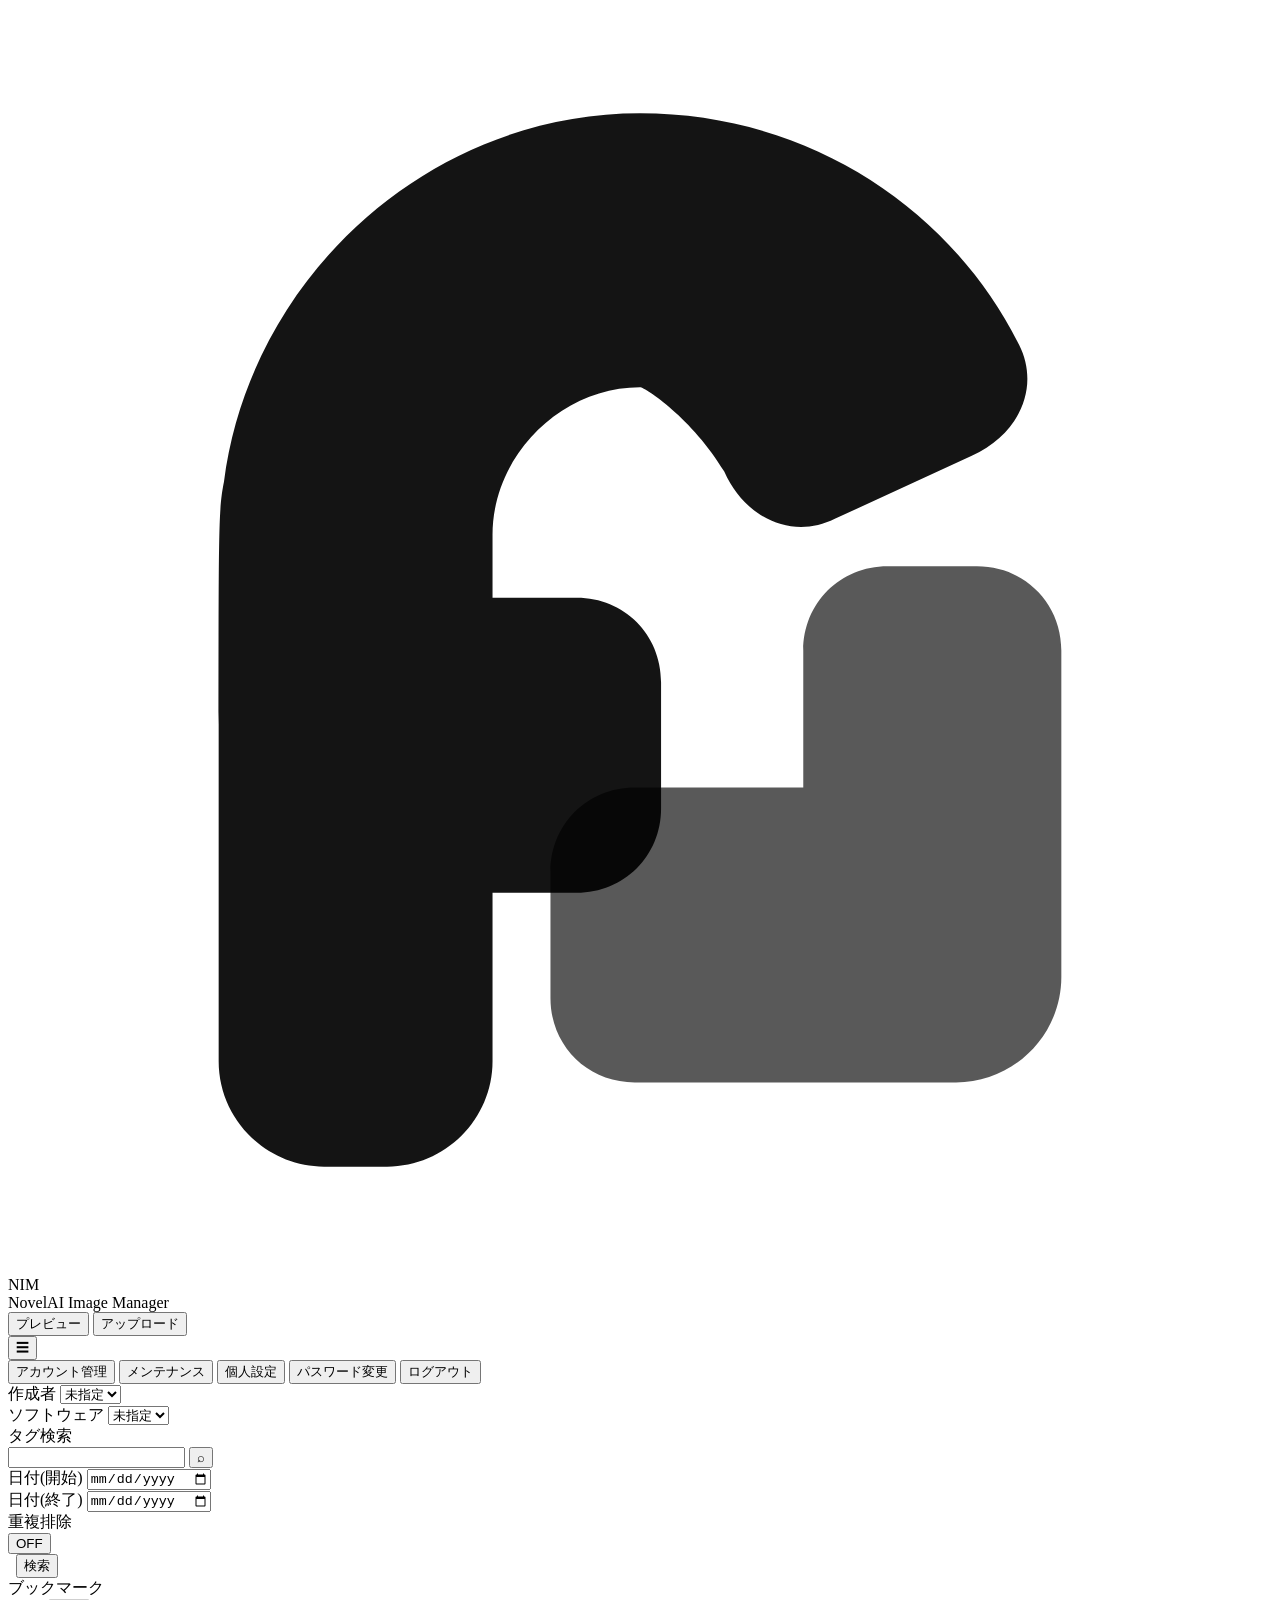
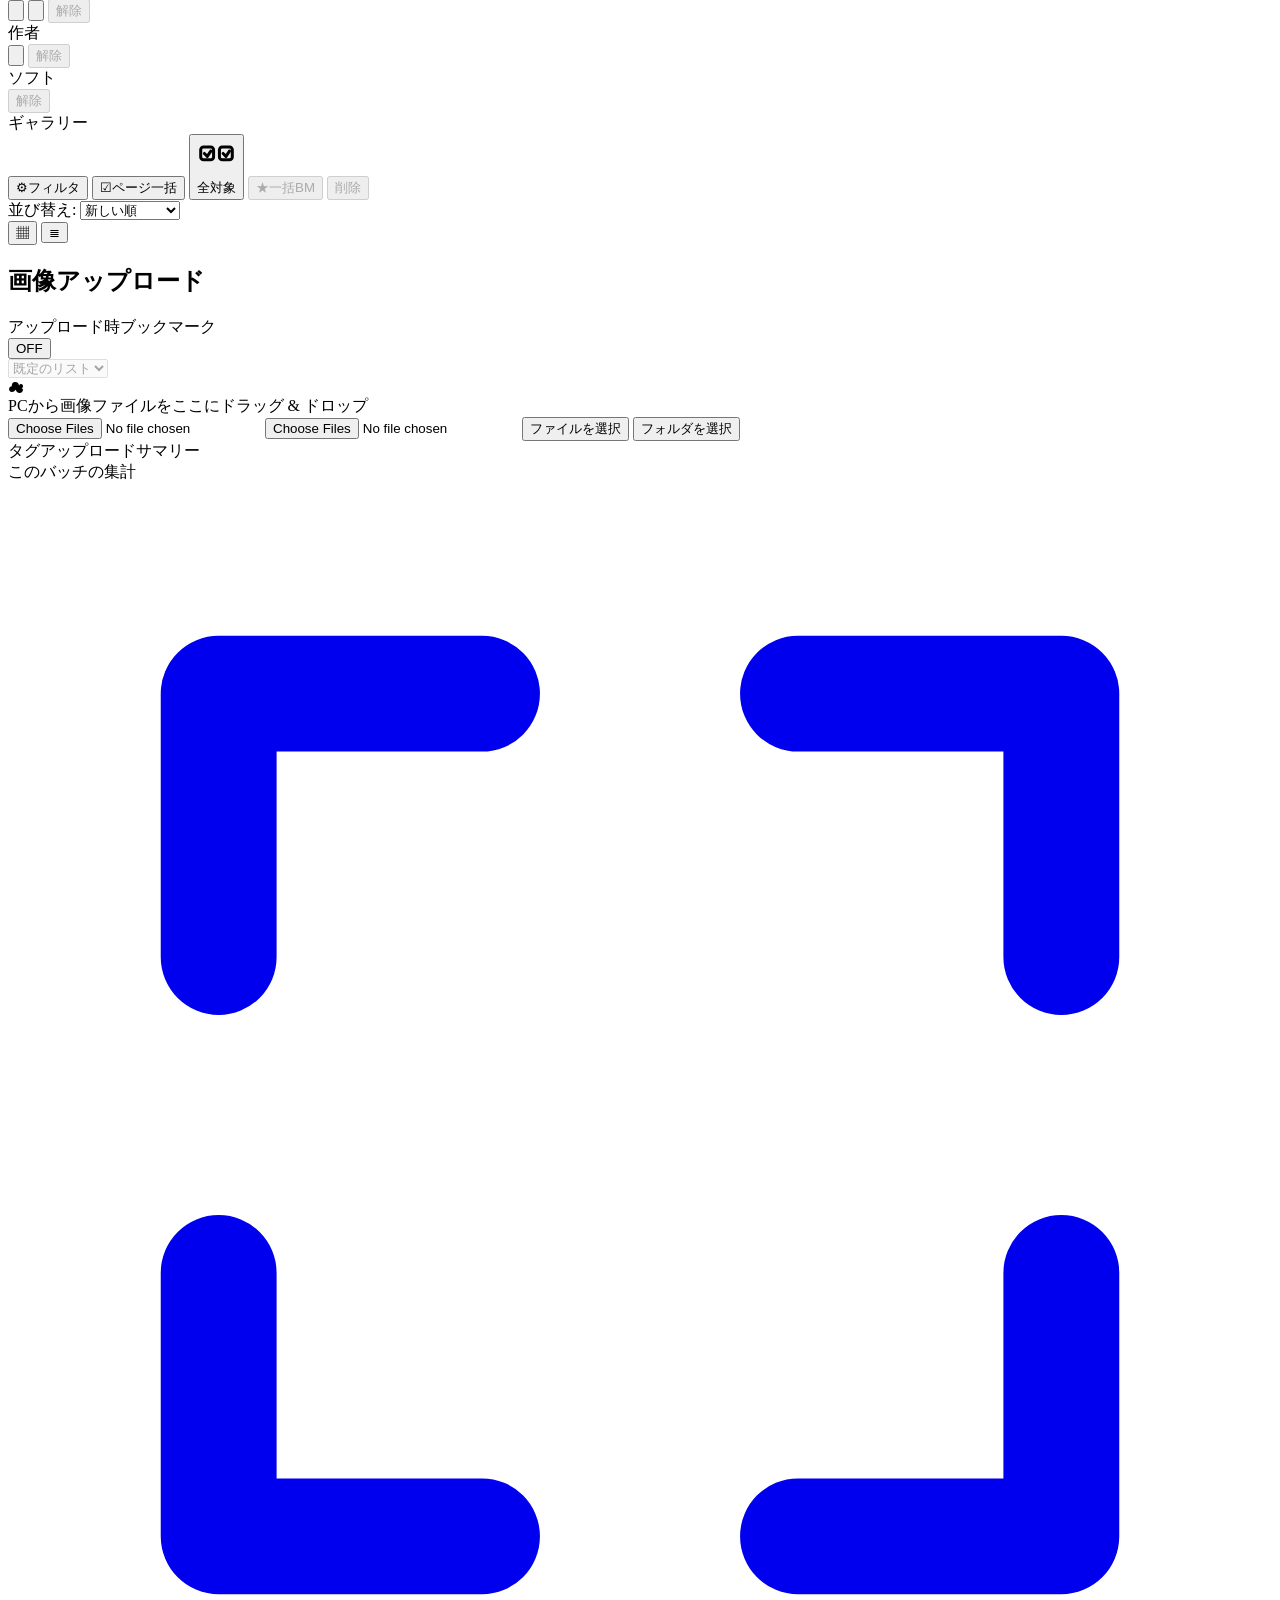
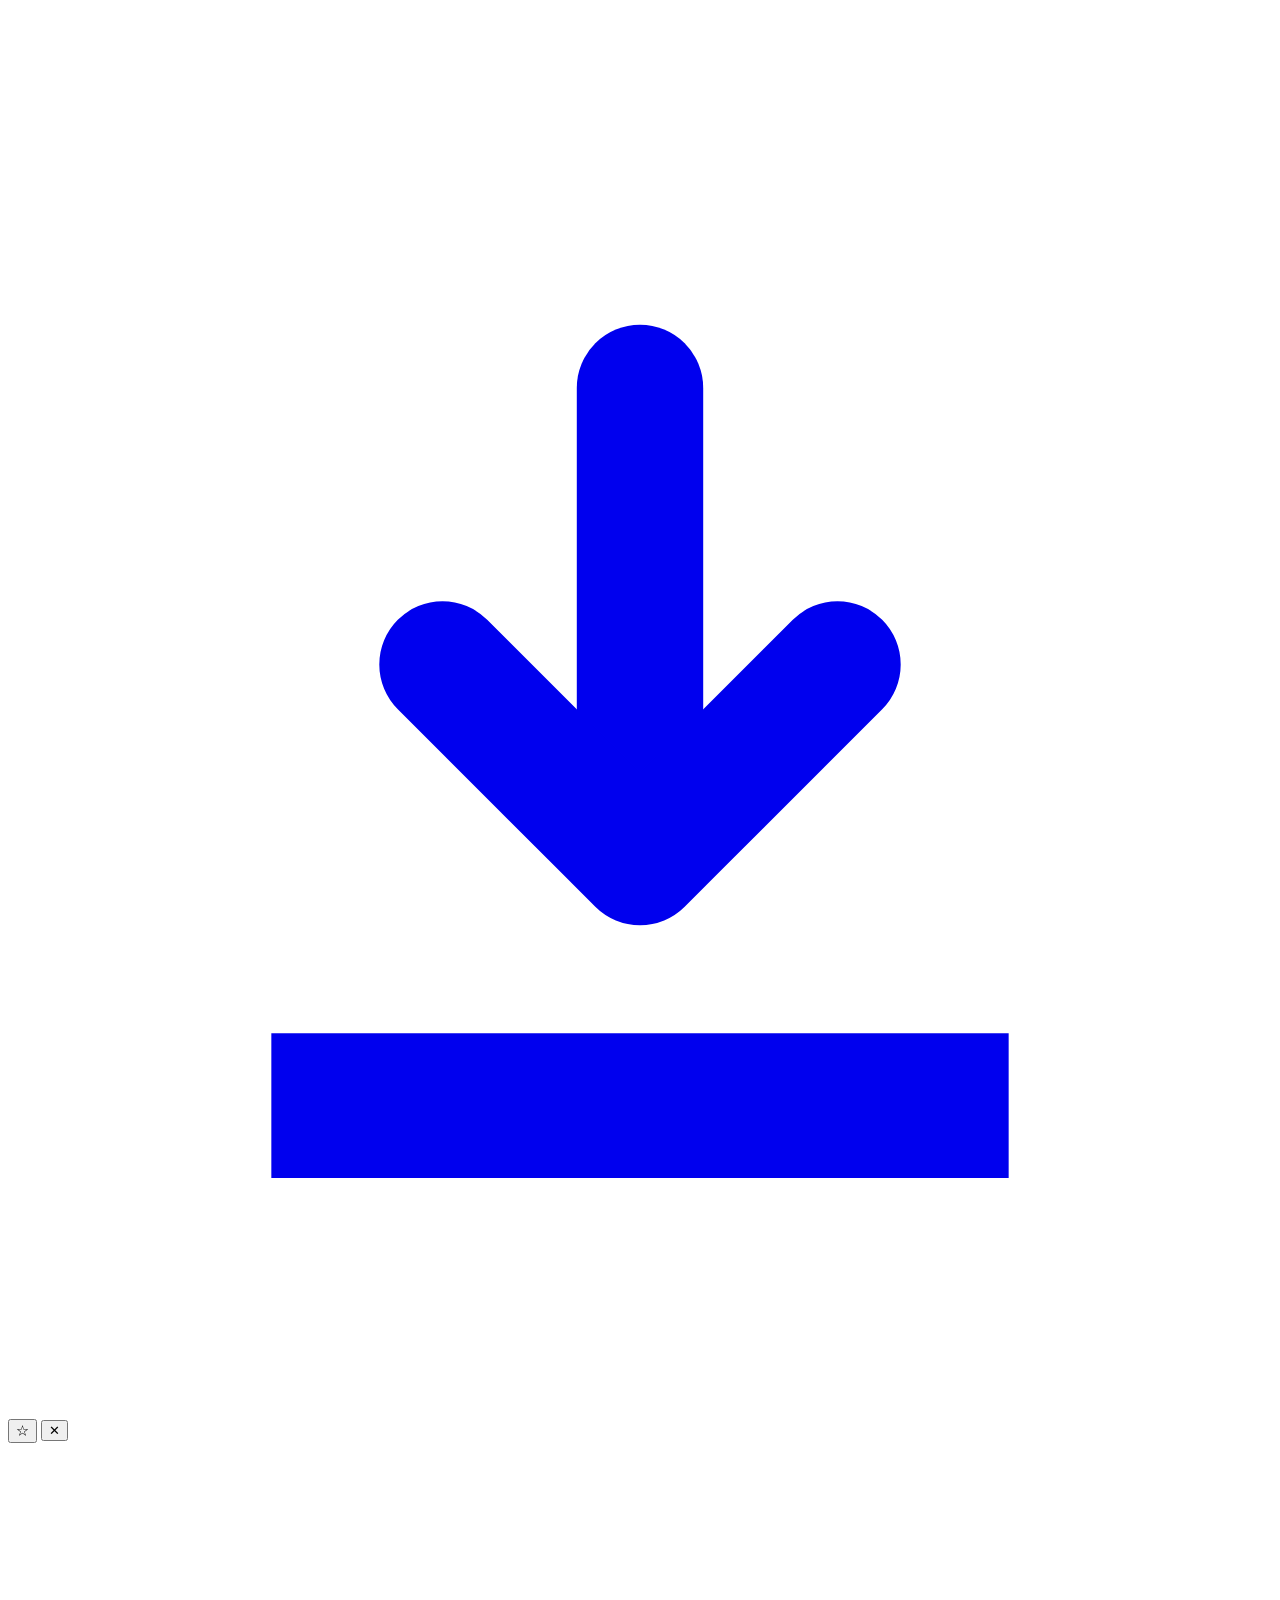
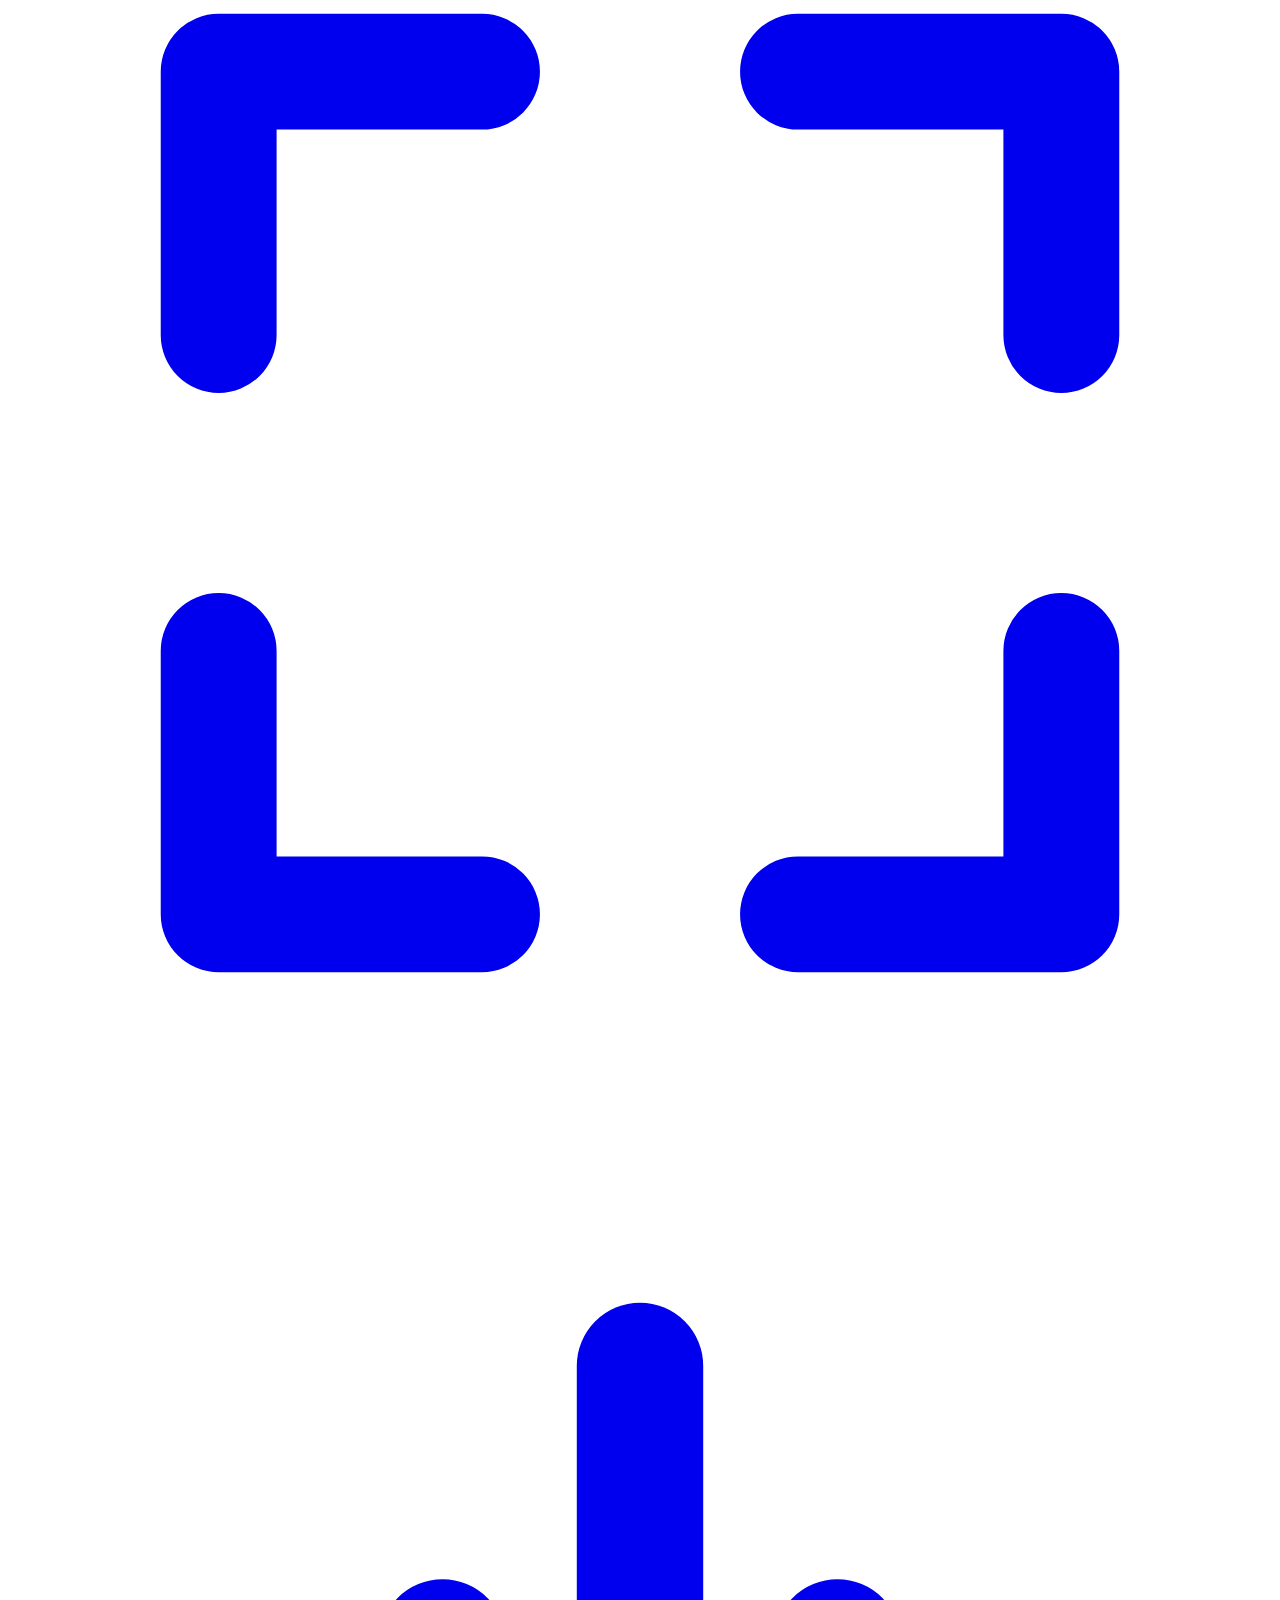
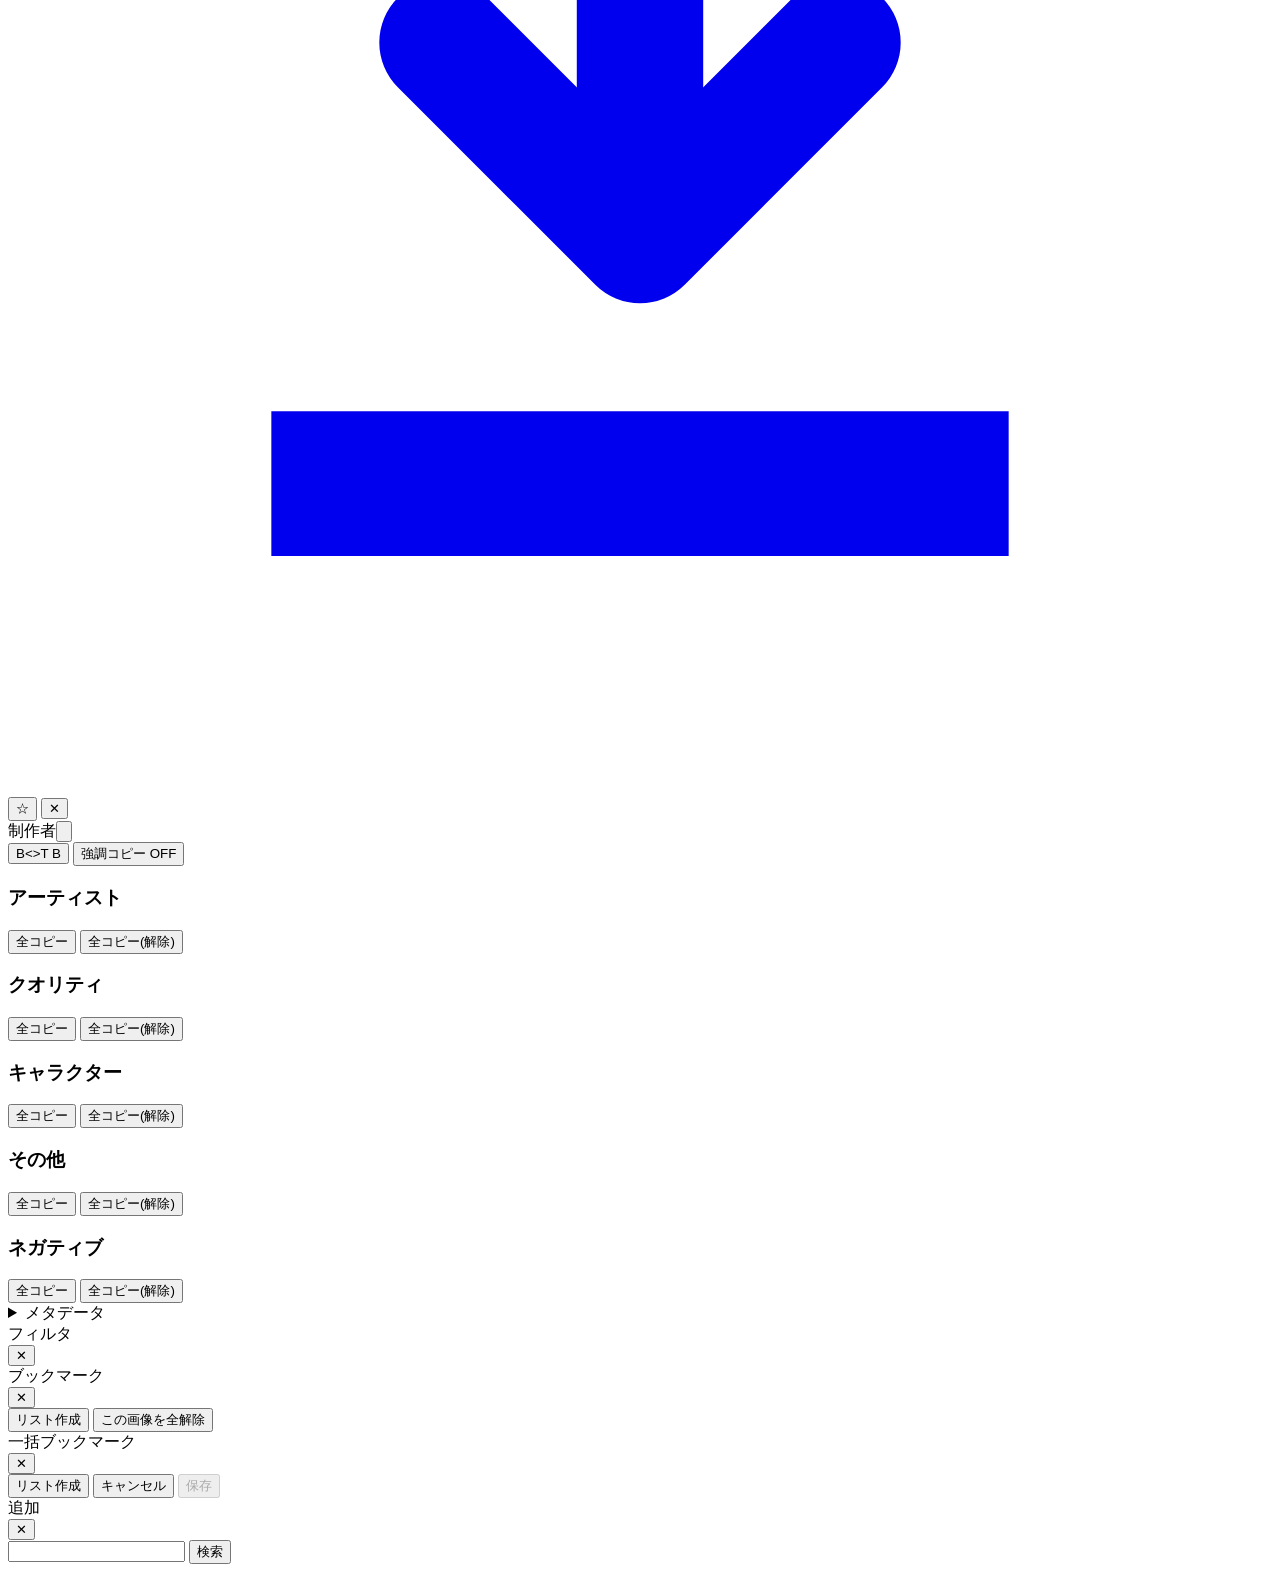
==== commit 24337823: "アップロード回りの処理のインデックス抜けの付与と件数計算、結果表示周りの不具合修正" ====
--- a/server/web/index.html
+++ b/server/web/index.html
@@ -162,9 +162,9 @@
               <div class="galleryActions">
 	                <button id="mobileFilterBtn" class="iconBtn mobileOnly" data-i18n-aria-label="common.filter" data-i18n-title="common.filter"><span class="icon">⚙</span><span class="label" data-i18n="common.filter">フィルタ</span></button>
                 <button id="pageSelectBtn" class="iconBtn desktopOnly" data-i18n-aria-label="app.page_select" data-i18n-title="app.page_select"><span class="icon">☑</span><span class="label" data-i18n="app.page_select_short">ページ一括</span></button>
-                <button id="allSelectBtn" class="iconBtn" data-i18n-aria-label="app.all_select" data-i18n-title="app.all_select"><span class="icon">☑☑</span><span class="label" data-i18n="app.all_select_short">全対象</span></button>
+                <button id="allSelectBtn" class="iconBtn" data-i18n-aria-label="app.all_select" data-i18n-title="app.all_select"><span class="icon iconSvg" aria-hidden="true"><svg class="selectAllIcon" viewBox="0 0 20 20" focusable="false"><rect x="1.9" y="5.1" width="6.6" height="6.6" rx="1.45" fill="none" stroke="currentColor" stroke-width="1.55"/><path d="M3.8 8.45 5.28 9.93 7.08 7.22" fill="none" stroke="currentColor" stroke-width="1.55" stroke-linecap="round" stroke-linejoin="round"/><rect x="11.5" y="5.1" width="6.6" height="6.6" rx="1.45" fill="none" stroke="currentColor" stroke-width="1.55"/><path d="M13.38 8.45 14.86 9.93 16.66 7.22" fill="none" stroke="currentColor" stroke-width="1.55" stroke-linecap="round" stroke-linejoin="round"/></svg></span><span class="label" data-i18n="app.all_select_short">全対象</span></button>
                 <button id="bulkBookmarkBtn" class="iconBtn" data-i18n-aria-label="app.bulk_bookmark" data-i18n-title="app.bulk_bookmark" disabled><span class="icon">★</span><span class="label" data-i18n="app.bulk_bookmark_short">一括BM</span></button>
-                <button id="bulkDeleteBtn" class="dangerBtn" disabled data-i18n="common.delete">削除</button>
+                <button id="bulkDeleteBtn" class="dangerBtn" disabled><span class="label" data-i18n="common.delete">削除</span></button>
                 <div id="bulkStatus" class="small bulkStatus"></div>
                 <div class="sortRow">
                   <span class="small" data-i18n="app.sort">並び替え:</span>
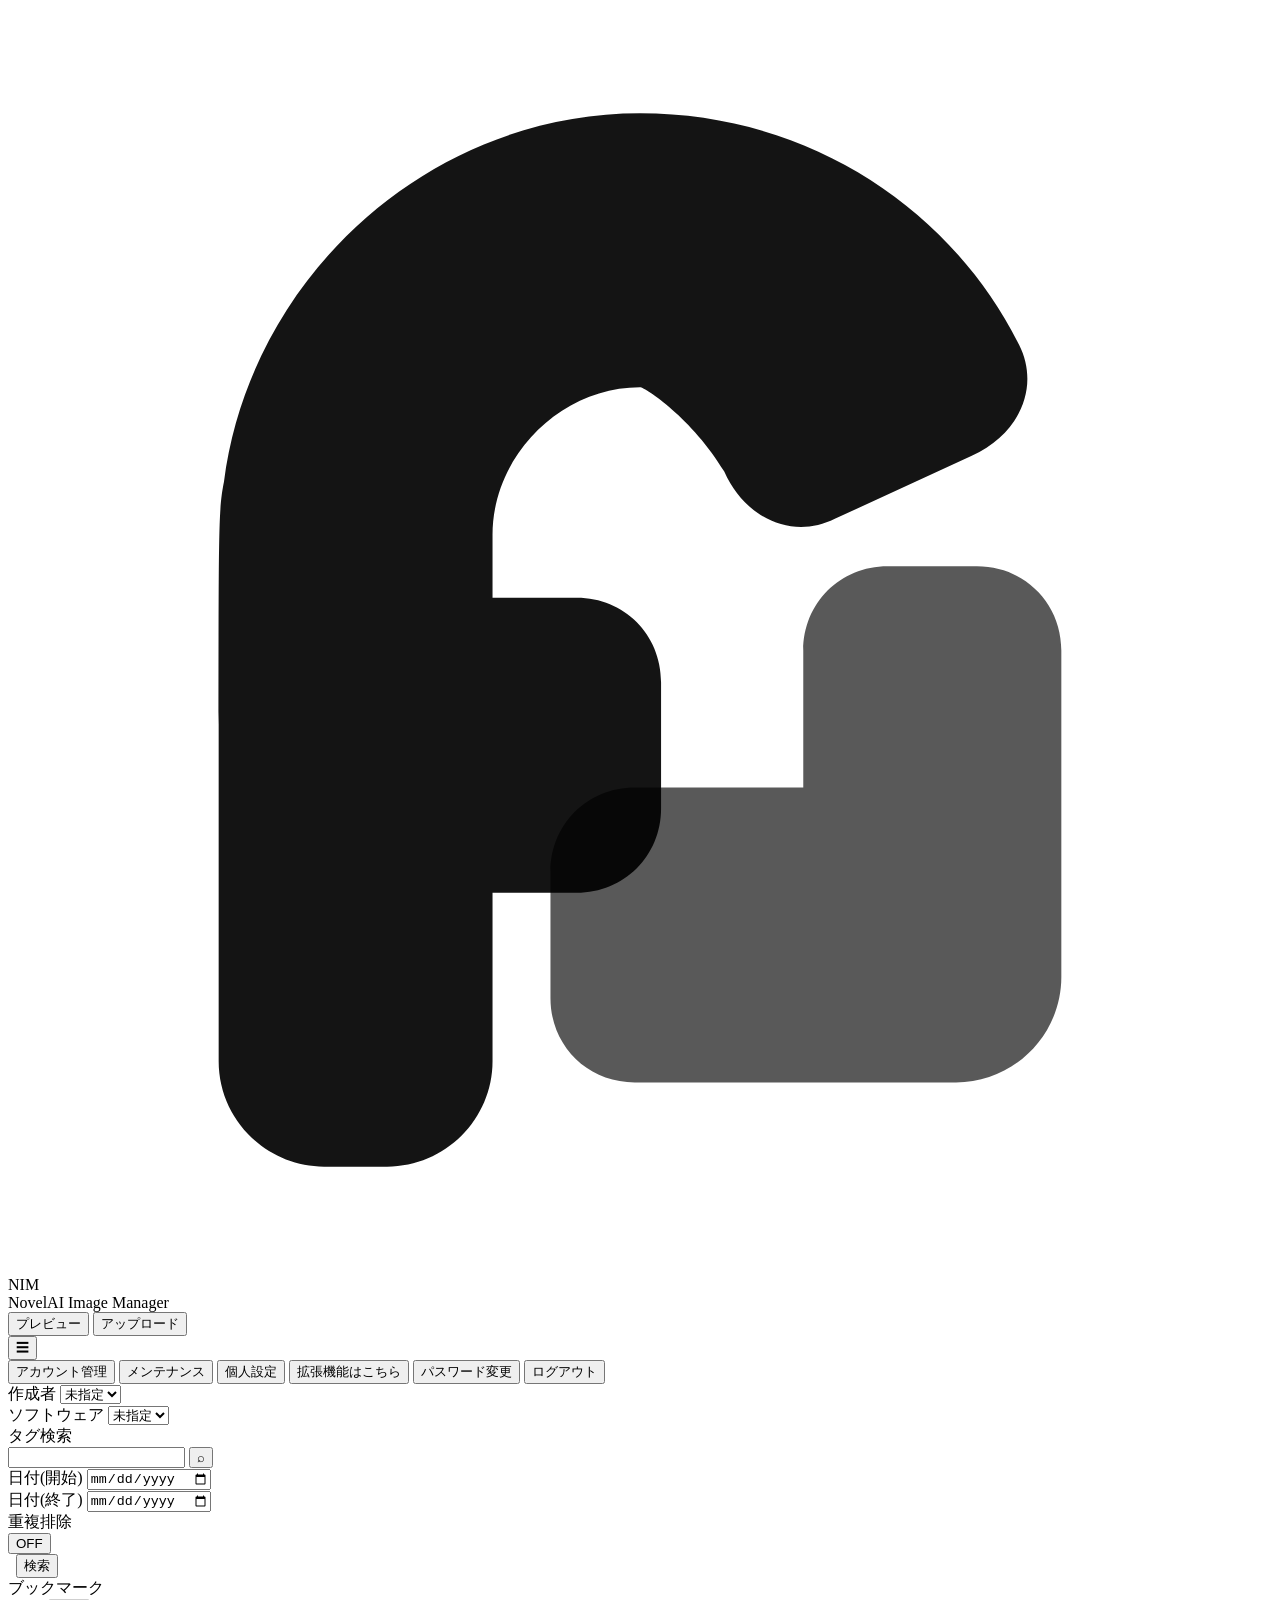
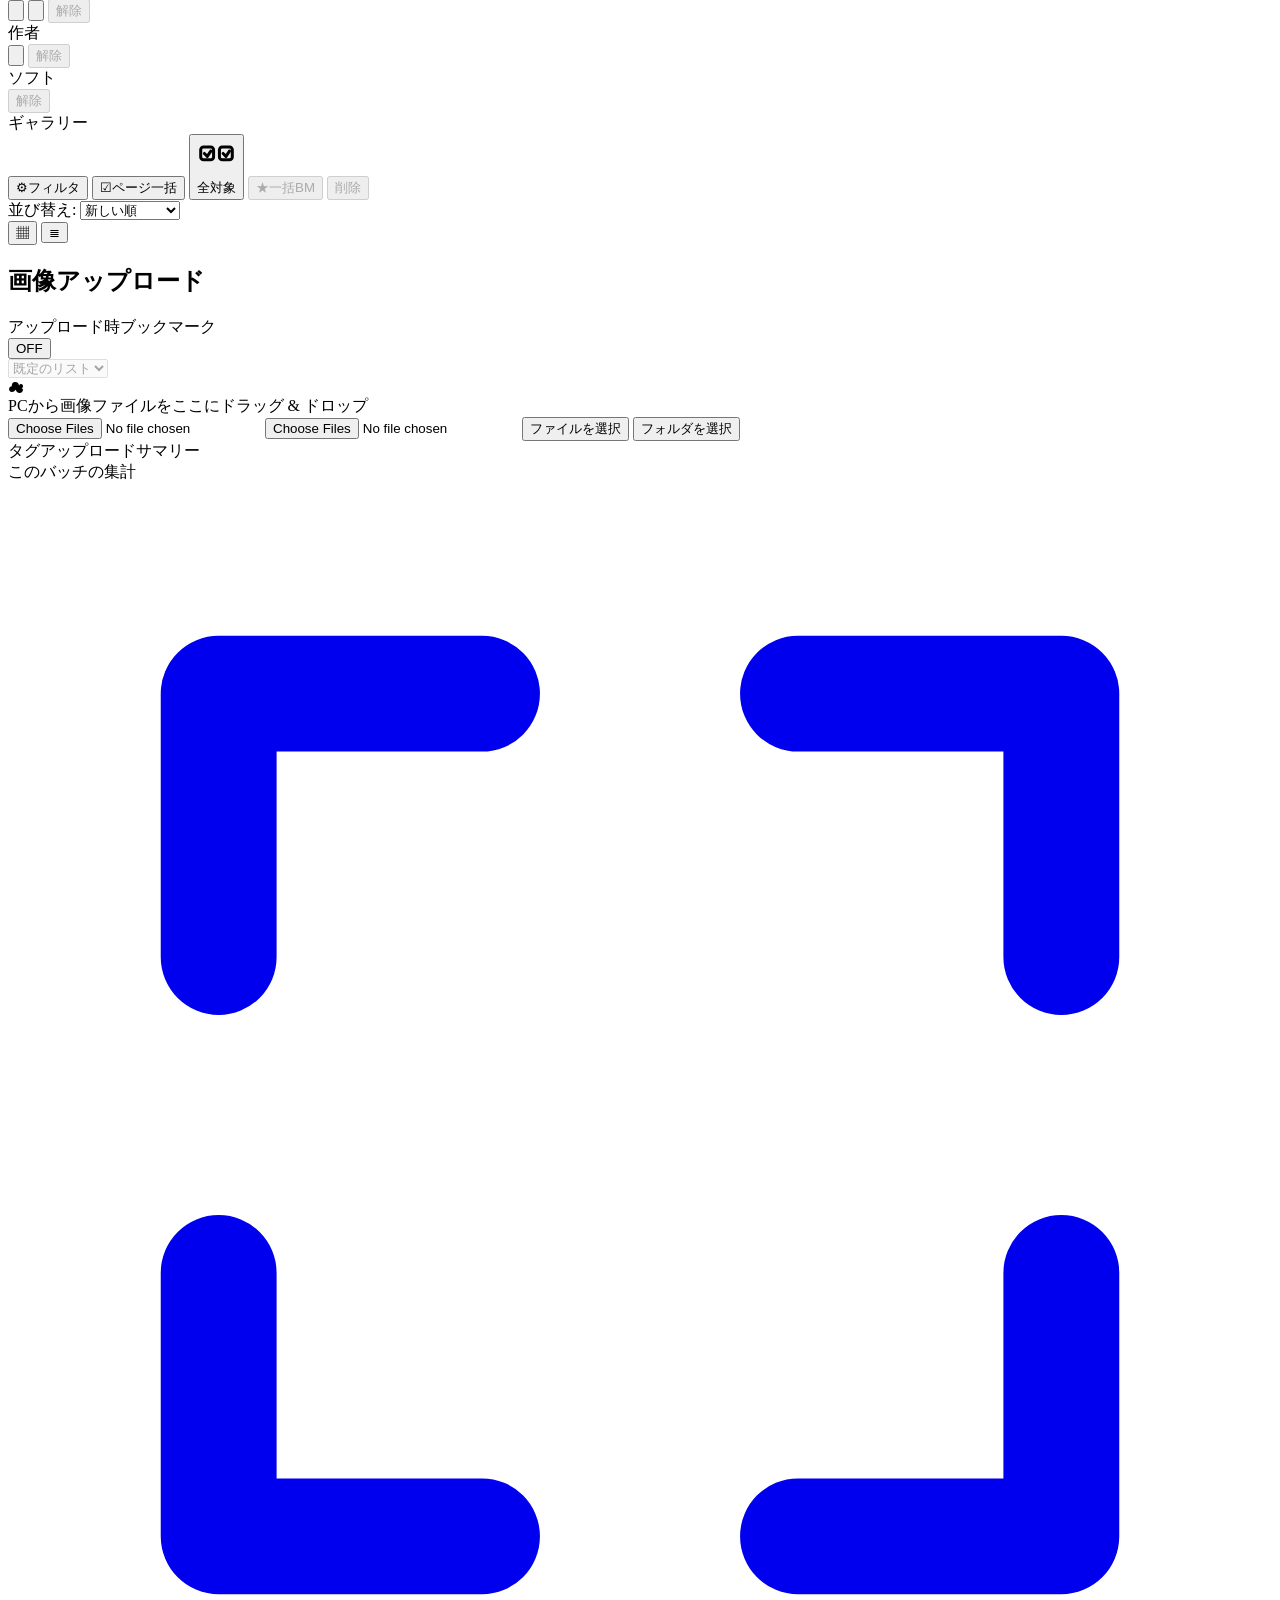
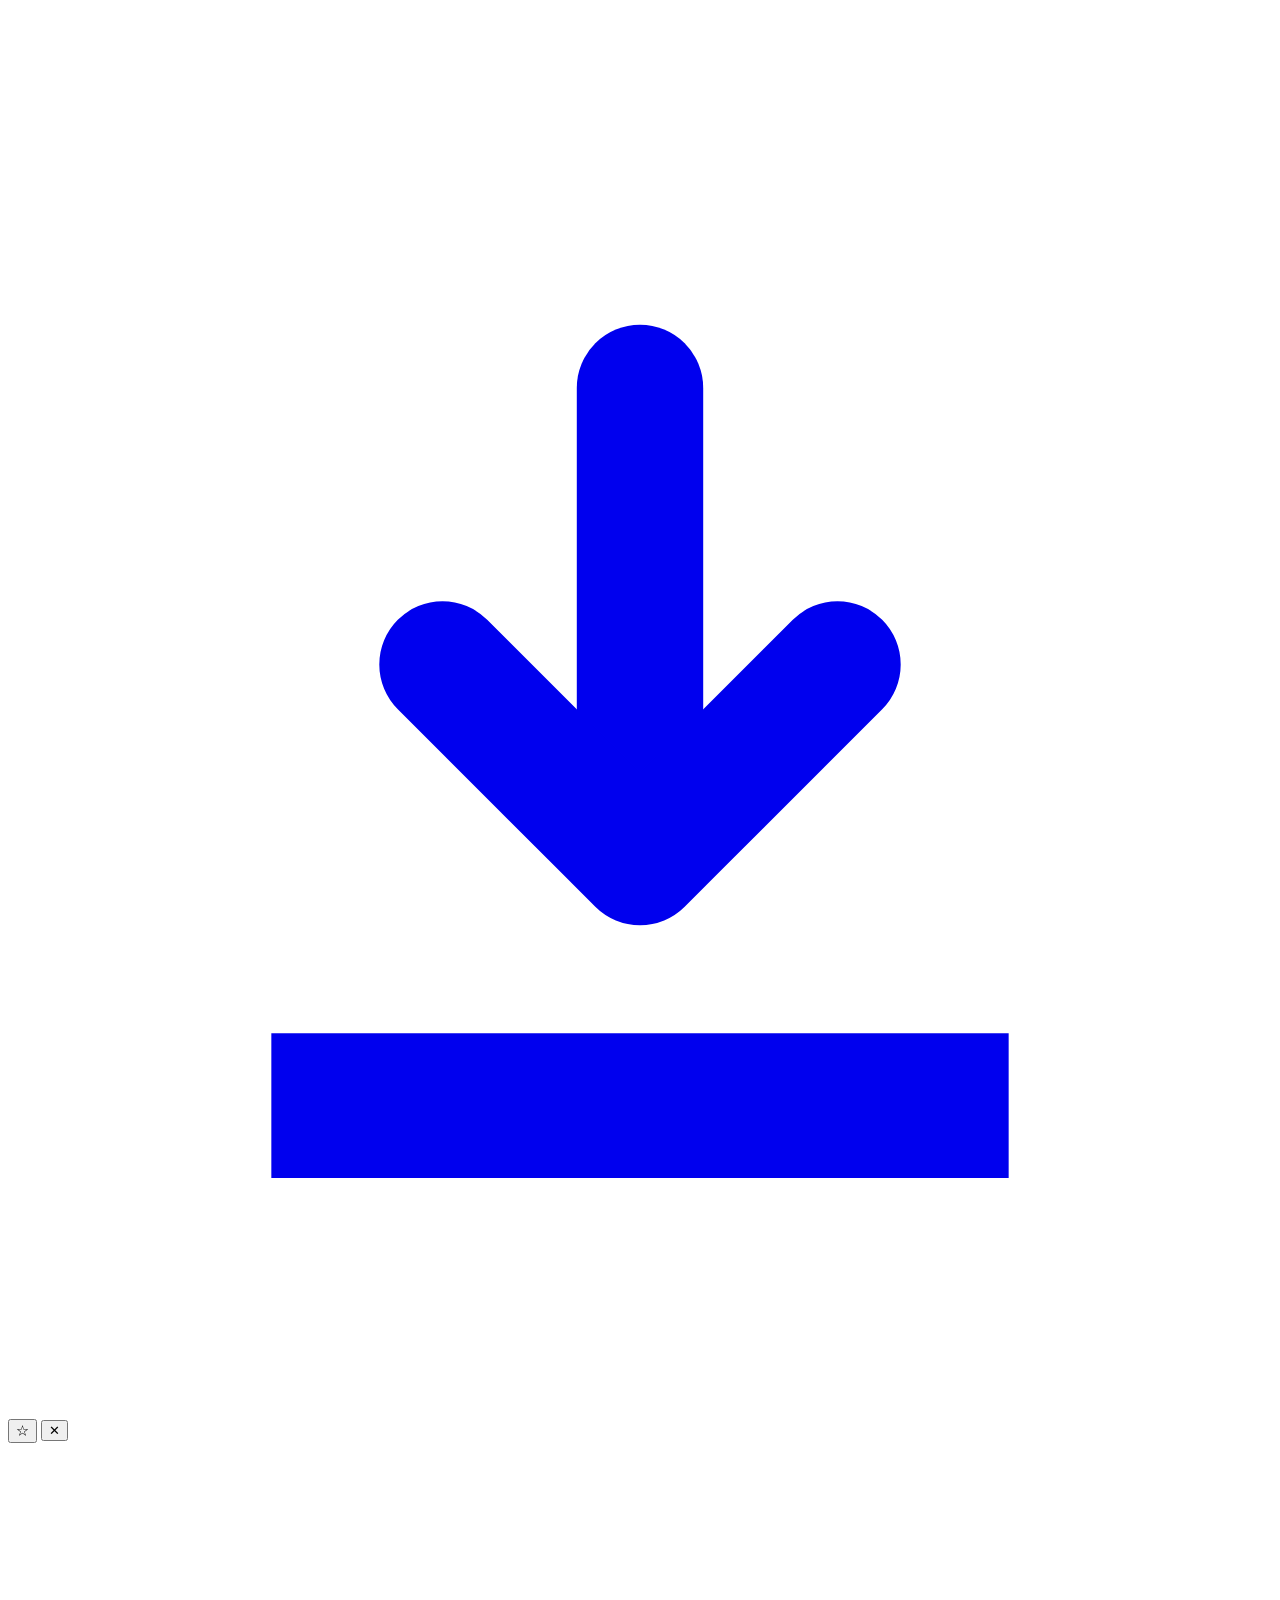
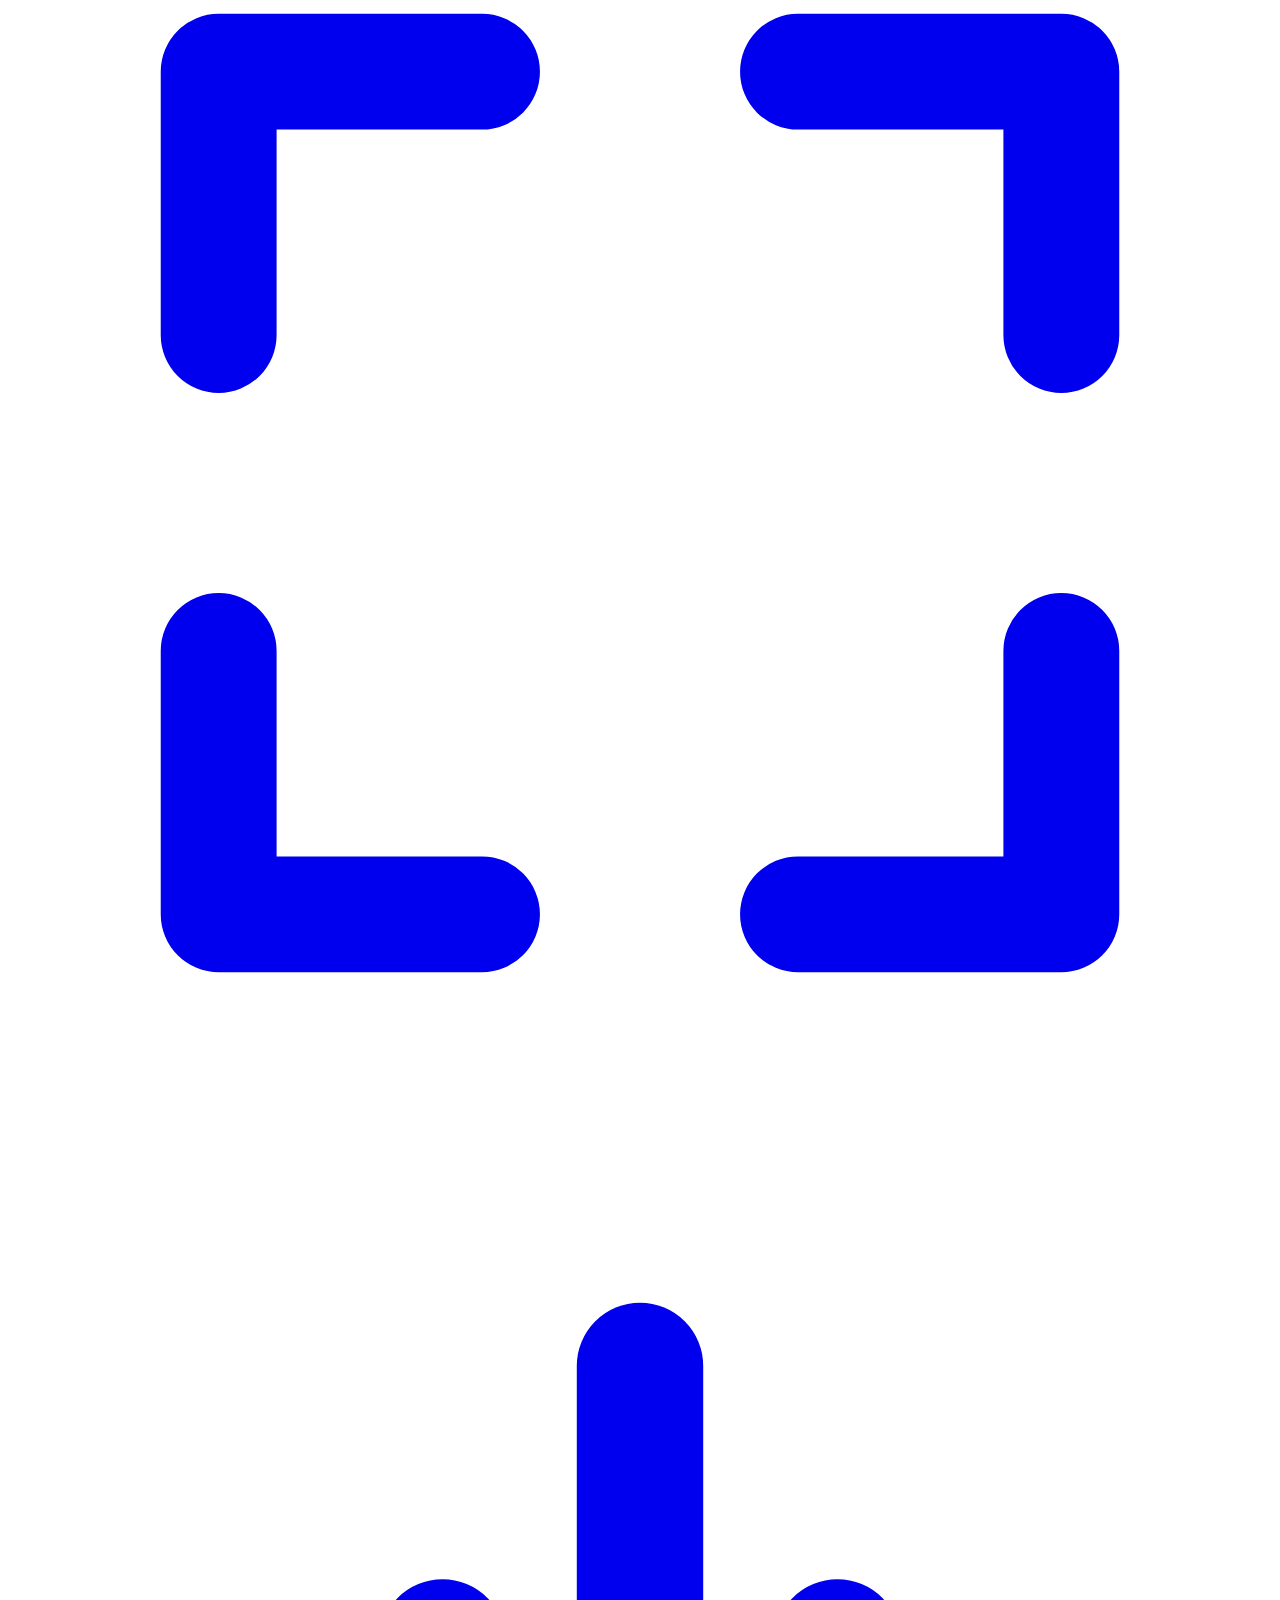
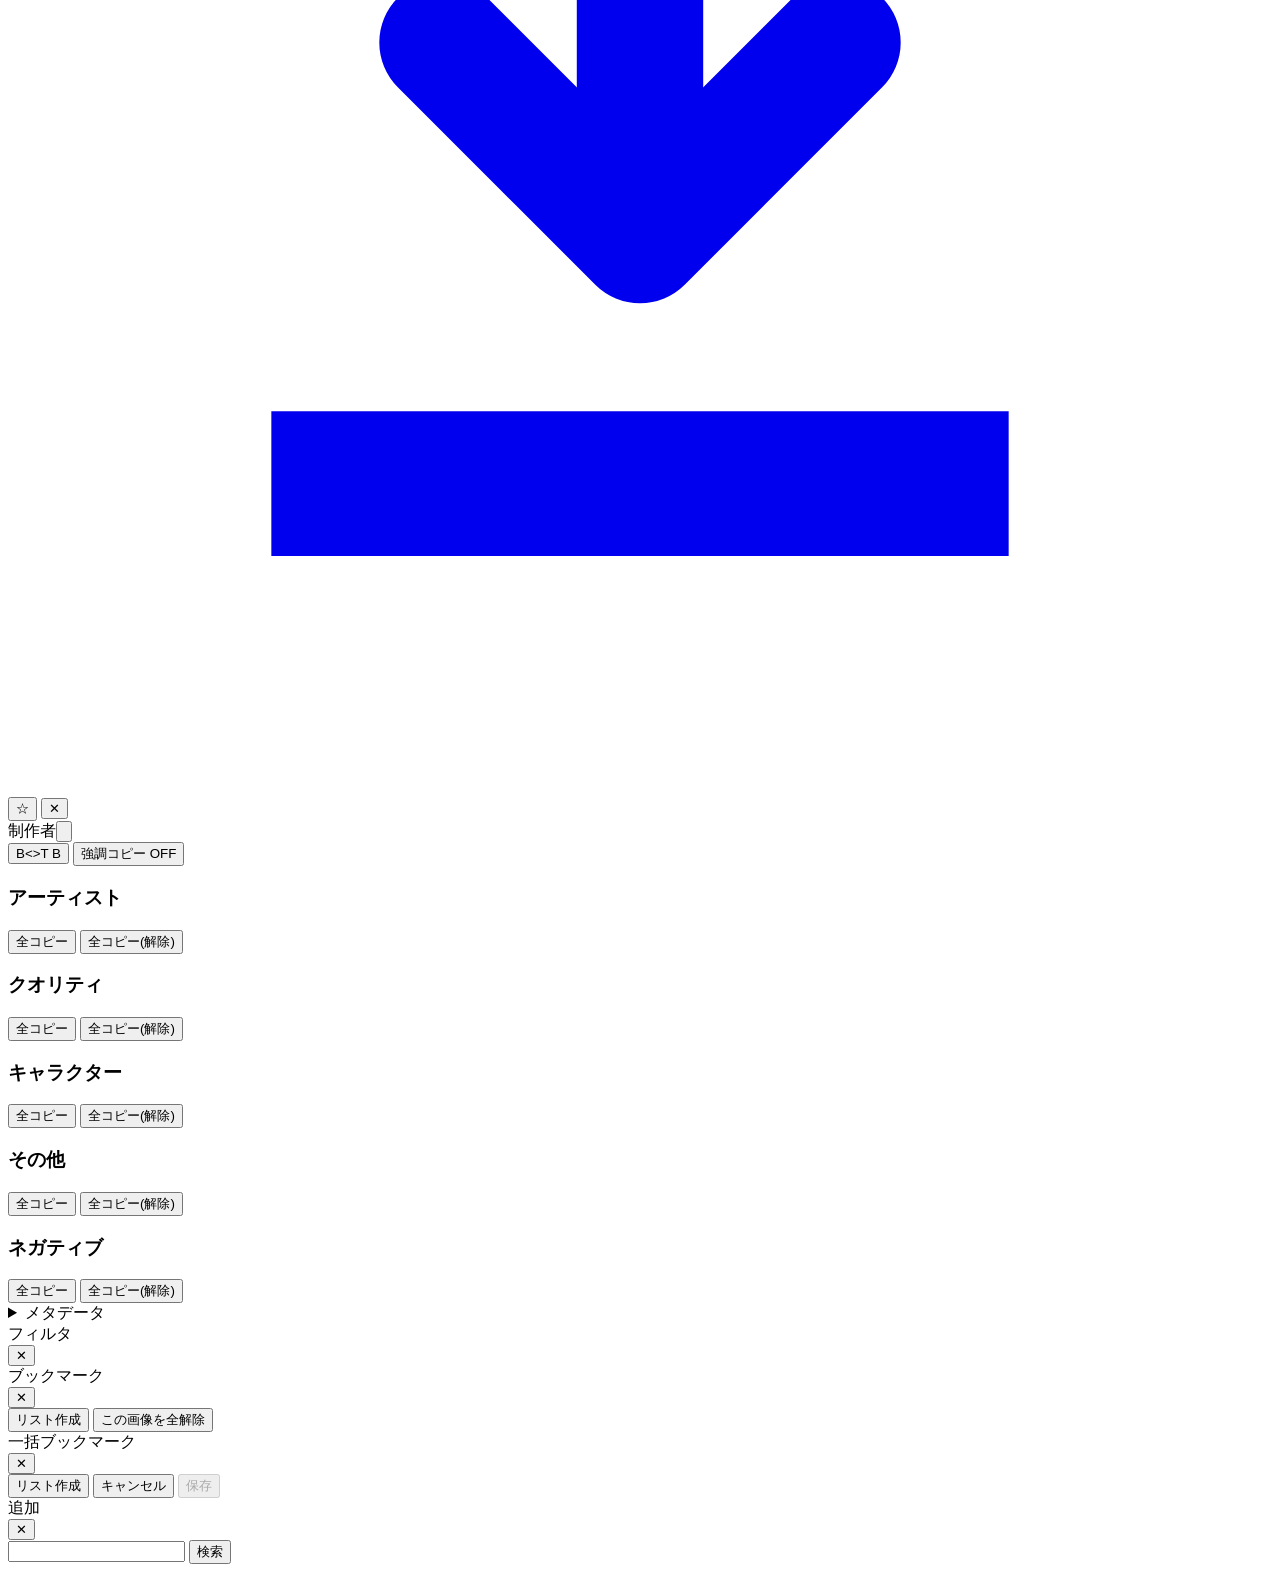
==== commit 0e476f20: "ログイン後に拡張機能ストアへの導線を追加" ====
--- a/server/web/index.html
+++ b/server/web/index.html
@@ -42,6 +42,7 @@
             <button id="menuAdmin" class="menuItem hidden" role="menuitem" data-i18n="menu.admin">アカウント管理</button>
             <button id="menuMaintenance" class="menuItem hidden" role="menuitem" data-i18n="menu.maintenance">メンテナンス</button>
             <button id="menuSettings" class="menuItem" role="menuitem" data-i18n="menu.settings">個人設定</button>
+            <button id="menuExtensions" class="menuItem" role="menuitem" data-i18n="menu.extensions">拡張機能はこちら</button>
             <button id="menuPwLink" class="menuItem" role="menuitem" data-i18n="menu.password">パスワード変更</button>
             <button id="menuLogout" class="menuItem" role="menuitem" data-i18n="menu.logout">ログアウト</button>
           </div>
